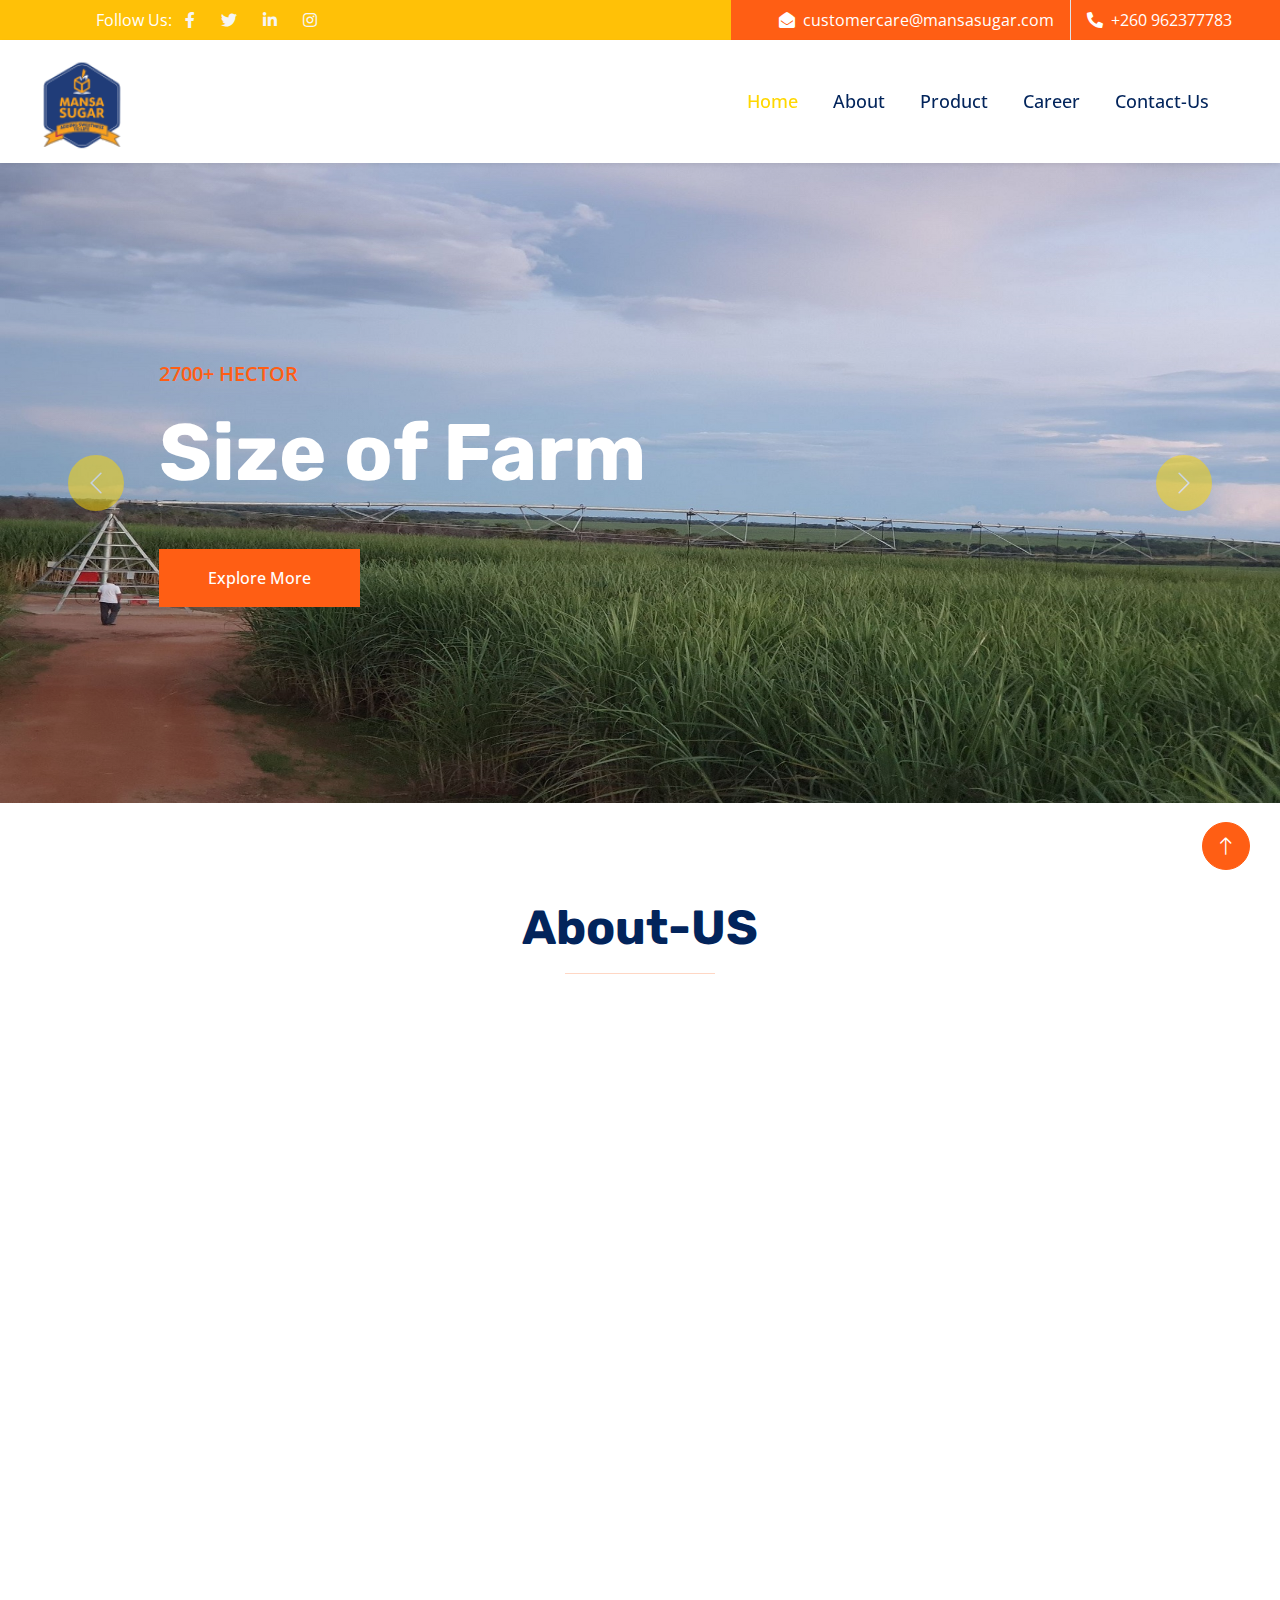
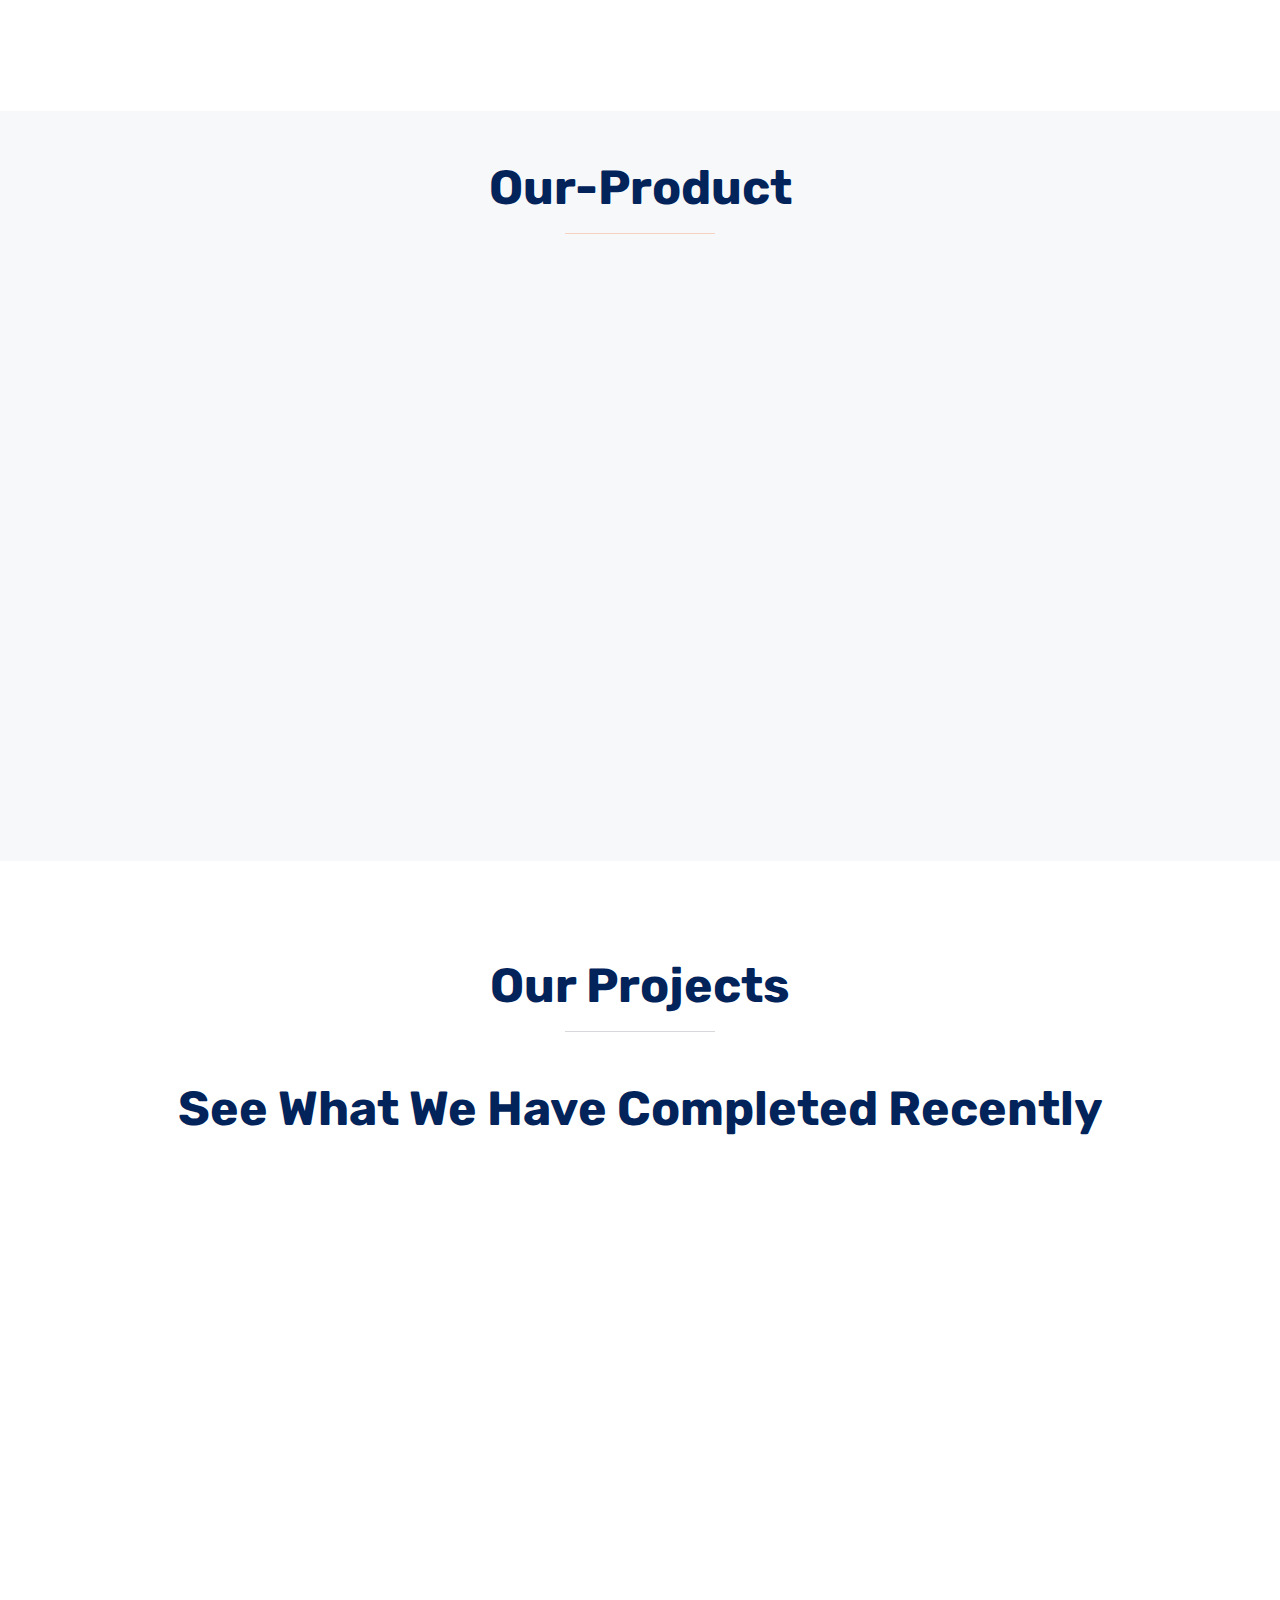
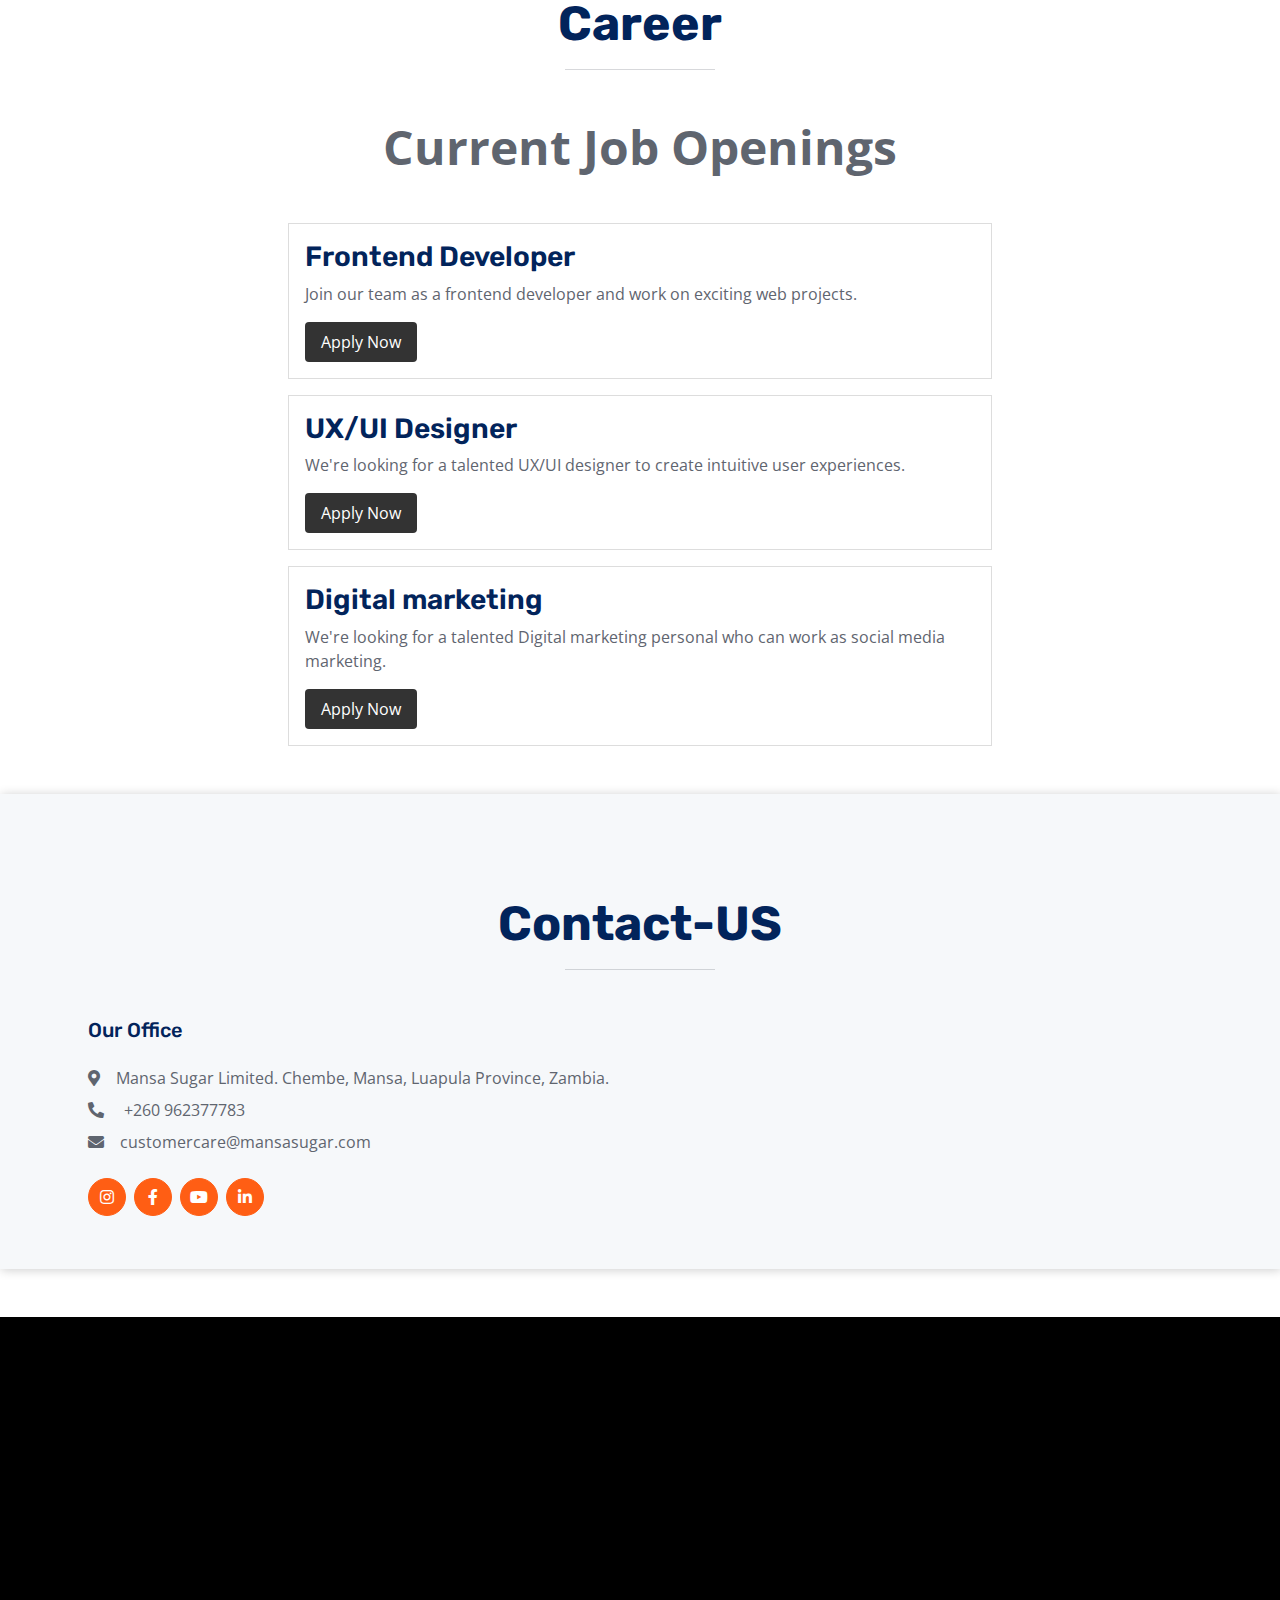
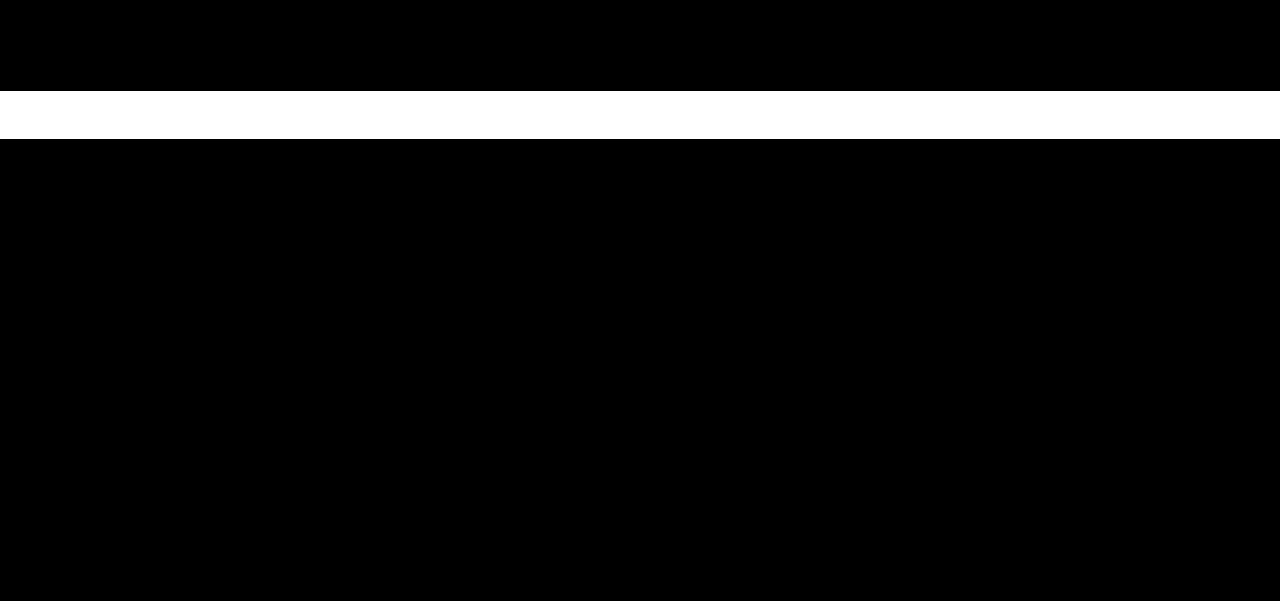
==== index.html @ eae618c6 "Initial commit" ====
<!DOCTYPE html>
<html lang="en">
  <head>
    <meta charset="utf-8" />
    <title>Welcome to Mansa Sugar Portal</title>
    <meta content="width=device-width, initial-scale=1.0" name="viewport" />
    <meta content="" name="keywords" />
    <meta content="" name="description" />

    <!-- Favicon -->
    <link href="img/favicon.ico" rel="icon" />

    <!-- Google Web Fonts -->
    <link rel="preconnect" href="https://fonts.googleapis.com" />
    <link rel="preconnect" href="https://fonts.gstatic.com" crossorigin />
    <link
      href="https://fonts.googleapis.com/css2?family=Open+Sans:wght@400;500;600&family=Rubik:wght@500;600;700&display=swap"
      rel="stylesheet"
    />

    <!-- Icon Font Stylesheet -->
    <link
      href="https://cdnjs.cloudflare.com/ajax/libs/font-awesome/5.10.0/css/all.min.css"
      rel="stylesheet"
    />
    <link
      href="https://cdn.jsdelivr.net/npm/bootstrap-icons@1.4.1/font/bootstrap-icons.css"
      rel="stylesheet"
    />

    <!-- Libraries Stylesheet -->
    <link href="lib/animate/animate.min.css" rel="stylesheet" />
    <link href="lib/owlcarousel/assets/owl.carousel.min.css" rel="stylesheet" />

    <!-- Customized Bootstrap Stylesheet -->
    <link href="css/bootstrap.min.css" rel="stylesheet" />

    <!-- Template Stylesheet -->
    <link href="css/style.css" rel="stylesheet" />
  </head>

  <body>
    <!-- Topbar Start -->
    <div
      class="container-fluid bg-warning ps-5 pe-0 d-none d-lg-block sticky-top"
    >
      <div class="row gx-0">
        <div class="col-lg-6 ps-5 text-start">
          <div class="h-100 d-inline-flex align-items-center text-white">
            <span>Follow Us:</span>
            <a
              class="btn btn-link text-light"
              href="https://www.facebook.com/mansasugar/"
              ><i class="fab fa-facebook-f"></i
            ></a>
            <a class="btn btn-link text-light" href=""
              ><i class="fab fa-twitter"></i
            ></a>
            <a
              class="btn btn-link text-light"
              href="https://www.linkedin.com/company/mansa-sugar-limited/"
              ><i class="fab fa-linkedin-in"></i
            ></a>
            <a
              class="btn btn-link text-light"
              href="https://www.instagram.com/mansasugarlimited/"
              ><i class="fab fa-instagram"></i
            ></a>
          </div>
        </div>
        <div class="col-md-6 text-center text-lg-end">
          <div
            class="position-relative d-inline-flex align-items-center bg-primary text-white top-shape px-5"
          >
            <div class="me-3 pe-3 border-end py-2">
              <p class="m-0">
                <i class="fa fa-envelope-open me-2"></i
                >customercare@mansasugar.com
              </p>
            </div>
            <div class="py-2">
              <p class="m-0">
                <i class="fa fa-phone-alt me-2"></i>+260 962377783
              </p>
            </div>
          </div>
        </div>
      </div>
    </div>
    <!-- Topbar End -->
    <!-- navbar section -->
    <nav
      class="navbar navbar-expand-lg navbar-light bg-white p-2 shadow-sm sticky-top"
    >
      <div class="container-fluid my-3">
        <a href="index.html" class="navbar-brand p-0">
          <h1 class="m-0 text-uppercase text-primary">
            <img id="brand-img" src="img/logo.png" style="height: 112px" />
          </h1>
        </a>
        <button
          class="navbar-toggler"
          type="button"
          data-bs-toggle="collapse"
          data-bs-target="#navbarSupportedContent"
          aria-controls="navbarSupportedContent"
          aria-
          expanded="false"
          aria-label="Toggle navigation"
        >
          <span class="navbar-toggler-icon"></span>
        </button>
        <div class="collapse navbar-collapse" id="navbarSupportedContent">
          <ul class="navbar-nav ms-auto me-3">
            <li class="nav-item">
              <a class="nav-link active" aria-current="page" href="index.html"
                >Home</a
              >
            </li>
            <li class="nav-item">
              <!-- <a class="nav-link" href="about.html"> About</a> -->
                            <a class="nav-link" href="#about"> About</a>

            </li>

            <li class="nav-item">
              <!-- <a class="nav-link" href="product.html">Product</a> -->
                            <a class="nav-link" href="#product">Product</a>

            </li>

            <!-- <li class="nav-item">
              <a class="nav-link" href="project.html">Project</a>
            </li> -->

            <li class="nav-item">
              <!-- <a class="nav-link" href="career.html">Career</a> -->
                            <a class="nav-link" href="#career">Career</a>

            </li>
            <li class="nav-item">
              <!-- <a class="nav-link" href="contact.html">Contact-Us</a> -->
                            <a class="nav-link" href="#contact">Contact-Us</a>

            </li>

            <!-- <li class="nav-item">
              <a class="nav-link" href="faq.html">FAQs</a>
            </li> -->
          </ul>
        </div>
      </div>
    </nav>

    <!-- Carousel Start -->
    <div class="container-fluid px-0 mb-5">
      <div id="header-carousel" class="carousel slide" data-bs-ride="carousel">
        <div class="carousel-inner">
          <div class="carousel-item">
            <img
              class="w-100"
              src="img/carousel-1-live.png"
              alt="Image"
              style="height: 640px"
            />
            <div class="carousel-caption">
              <div class="container">
                <div class="row justify-content-center">
                  <div class="col-lg-10 text-start">
                    <p
                      class="fs-5 fw-medium text-primary text-uppercase animated slideInRight"
                    >
                      1500+ Employees
                    </p>
                    <h1 class="display-1 text-white mb-5 animated slideInRight">
                      Skilled Workforce
                    </h1>
                    <a
                      href=""
                      class="btn btn-primary py-3 px-5 animated slideInRight"
                      >Explore More</a
                    >
                  </div>
                </div>
              </div>
            </div>
          </div>
          <div class="carousel-item active">
            <img
              class="w-100"
              src="img/carousel-2-live.png"
              alt="Image"
              style="height: 640px"
            />
            <div class="carousel-caption">
              <div class="container">
                <div class="row justify-content-center">
                  <div class="col-lg-10 text-start">
                    <p
                      class="fs-5 fw-medium text-primary text-uppercase animated slideInRight"
                    >
                      2700+ Hector
                    </p>
                    <h1 class="display-1 text-white mb-5 animated slideInRight">
                      Size of Farm
                    </h1>
                    <a
                      href=""
                      class="btn btn-primary py-3 px-5 animated slideInRight"
                      >Explore More</a
                    >
                  </div>
                </div>
              </div>
            </div>
          </div>
        </div>
        <button
          class="carousel-control-prev"
          type="button"
          data-bs-target="#header-carousel"
          data-bs-slide="prev"
        >
          <span class="carousel-control-prev-icon" aria-hidden="true"></span>
          <span class="visually-hidden">Previous</span>
        </button>
        <button
          class="carousel-control-next"
          type="button"
          data-bs-target="#header-carousel"
          data-bs-slide="next"
        >
          <span class="carousel-control-next-icon" aria-hidden="true"></span>
          <span class="visually-hidden">Next</span>
        </button>
      </div>
    </div>

    <!-- Carousel End -->

    <!-- About Start -->
    <section id="about">
      <div class="container-xxl py-5">
        <div class="container">
          <div class="text-center mx-auto mb-5" style="max-width: 600px">
            <h1 class="display-5 mb-0">About-US</h1>
            <hr class="w-25 mx-auto bg-primary" />
          </div>
          <div class="row g-5">
            <div class="col-lg-6">
              <div class="row gx-3 h-100">
                <div
                  class="col-6 align-self-start wow fadeInUp"
                  data-wow-delay="0.1s"
                  style="
                    visibility: visible;
                    animation-delay: 0.1s;
                    animation-name: fadeInUp;
                  "
                >
                  <img class="img-fluid" src="img/about-1.jpg" />
                </div>
                <div
                  class="col-6 align-self-end wow fadeInDown"
                  data-wow-delay="0.1s"
                  style="
                    visibility: visible;
                    animation-delay: 0.1s;
                    animation-name: fadeInDown;
                  "
                >
                  <img class="img-fluid" src="img/about-2.jpg" />
                </div>
              </div>
            </div>
            <div
              class="col-lg-6 wow fadeIn"
              data-wow-delay="0.5s"
              style="
                visibility: visible;
                animation-delay: 0.5s;
                animation-name: fadeIn;
              "
            >
              <!-- <p class="fw-medium text-uppercase text-primary mb-2">About Us</p> -->
              <h1 class="display-5 mb-4">Welcome to Mansa Sugar</h1>
              <p class="mb-4">
                We are a leading sugar producer in Zambia bringing sweetness to
                life. Our company is committed to producing high-quality sugar
                for our customers throughout the region. We started our
                production in 2017 and over the years have grown to produce over
                30,000 tons of sugar annually. We’re located in, Chembe, Zambia.
                <a href="http://127.0.0.1:5500/about.html" style="text-decoration: underline;">View Details</a>
              </p>
              <div class="d-flex align-items-center mb-4">
                <div class="flex-shrink-0 bg-primary p-4">
                  <h1 class="display-2">6</h1>
                  <h5 class="text-white">Years of</h5>
                  <h5 class="text-white">Experience</h5>
                </div>
              </div>
              <div class="row pt-2">
                <div class="col-sm-6">
                  <div class="d-flex align-items-center">
                    <div
                      class="flex-shrink-0 btn-lg-square rounded-circle bg-primary"
                    >
                      <i class="fa fa-envelope-open text-white"></i>
                    </div>
                    <div class="ms-6">
                      <p class="mb-2">Email us</p>
                      <h5 class="mb-0">customercare@mansasugar.com</h5>
                    </div>
                  </div>
                </div>
              </div>
              <div class="row pt-2">
                <div class="col-sm-6">
                  <div class="d-flex align-items-center">
                    <div
                      class="flex-shrink-0 btn-lg-square rounded-circle bg-primary"
                    >
                      <i class="fa fa-phone-alt text-white"></i>
                    </div>
                    <div class="ms-6">
                      <p class="mb-2">Call us</p>
                      <h5 class="mb-0">+260 962377783</h5>
                    </div>
                  </div>
                </div>
              </div>
            </div>
          </div>
        </div>
      </div>
    </section>
    <!-- About End -->
    <!-- product start -->
    <section id="product">
      <div class="container-xxl py-5">
        <div class="container">
          <div class="text-center mx-auto mb-5" style="max-width: 600px">
            <h1 class="display-5 mb-0">Our-Product</h1>
            <hr class="w-25 mx-auto bg-primary" />
          </div>
          <div
            class="text-center mx-auto pb-4 wow fadeInUp"
            data-wow-delay="0.1s"
            style="
              max-width: 600px;
              visibility: visible;
              animation-delay: 0.1s;
              animation-name: fadeInUp;
            "
          >
            <!-- <p class="fw-medium text-uppercase text-primary mb-2">
              Our Products
            </p> -->
            <h1 class="display-5 mb-4">We Provide Best Industrial Products</h1>
          </div>
          <div class="row gy-5 gx-4">
            <div
              class="col-md-6 col-lg-4 wow fadeInUp"
              data-wow-delay="0.1s"
              style="
                visibility: visible;
                animation-delay: 0.1s;
                animation-name: fadeInUp;
              "
            >
              <div class="service-item">
                <img class="img-fluid" src="img/Sugar2.png" alt="" />
                <div class="service-img">
                  <img class="img-fluid" src="img/Sugar2.png" alt="" />
                </div>
                <div class="service-detail">
                  <div class="service-title">
                    <hr class="w-25" />
                    <h3 class="mb-0">Household Sugar</h3>
                    <hr class="w-25" />
                  </div>
                  <div class="service-text">
                    <p class="text-white mb-0">
                      Our household sugar, is Vitamin A Fortified, and available
                      in various sizes to suit the needs of individual
                      households. Our household sugar is available for
                      consumption through formal retailers like ShopRite and
                      Pick n Pay, and through informal retailers in compounds
                      across the country. If you’re interested in distributing
                      our sugar please reach out through the contact us page.
                    </p>
                  </div>
                </div>
                <a class="btn btn-light" href="">Read More</a>
              </div>
            </div>
            <div
              class="col-md-6 col-lg-4 wow fadeInUp"
              data-wow-delay="0.3s"
              style="
                visibility: visible;
                animation-delay: 0.3s;
                animation-name: fadeInUp;
              "
            >
              <div class="service-item">
                <img class="img-fluid" src="img/Sugar1.png" alt="" />
                <div class="service-img">
                  <img class="img-fluid" src="img/Sugar1.png" alt="" />
                </div>
                <div class="service-detail">
                  <div class="service-title">
                    <hr class="w-25" />
                    <h3 class="mb-0">Industial Molasses</h3>
                    <hr class="w-25" />
                  </div>
                  <div class="service-text">
                    <p class="text-white mb-0">
                      Our industrial molasses is high quality and suitable for
                      use in the production of a variety of products such as
                      ethanol or yeast. To purchase our molasses please reach
                      out through the contact us page and we will respond to you
                      shortly.
                    </p>
                  </div>
                </div>
                <a class="btn btn-light" href="">Read More</a>
              </div>
            </div>
          </div>
        </div>
      </div>
    </section>

    <!-- Project Start -->

    <section id="project">
      <div class="container-fluid pt-5 my-5 px-10 my-10">
        <div class="text-center mx-auto mb-5" style="max-width: 600px">
          <h1 class="display-5 mb-0">Our Projects</h1>
          <hr class="w-25 mx-auto" />
        </div>
        <div>
          <h1 class="display-5 text-center mb-5">
            See What We Have Completed Recently
          </h1>
        </div>
        <div
          class="owl-carousel project-carousel bg-dark wow fadeIn"
          data-wow-delay="0.1s"
        >
          <a class="project-item" href="">
            <img class="img-fluid" src="img/project-1.jpg" alt="" />
            <div class="project-title">
              <h5 class="text-primary mb-0">Auto Engineering</h5>
            </div>
          </a>
          <a class="project-item" href="">
            <img class="img-fluid" src="img/project-2.jpg" alt="" />
            <div class="project-title">
              <h5 class="text-primary mb-0">Civil Engineering</h5>
            </div>
          </a>
          <a class="project-item" href="">
            <img class="img-fluid" src="img/project-3.jpg" alt="" />
            <div class="project-title">
              <h5 class="text-primary mb-0">Gas Engineering</h5>
            </div>
          </a>
          <a class="project-item" href="">
            <img class="img-fluid" src="img/project-4.jpg" alt="" />
            <div class="project-title">
              <h5 class="text-primary mb-0">Power Engineering</h5>
            </div>
          </a>
          <a class="project-item" href="">
            <img class="img-fluid" src="img/project-5.jpg" alt="" />
            <div class="project-title">
              <h5 class="text-primary mb-0">Energy Engineering</h5>
            </div>
          </a>
          <a class="project-item" href="">
            <img class="img-fluid" src="img/project-6.jpg" alt="" />
            <div class="project-title">
              <h5 class="text-primary mb-0">Water Engineering</h5>
            </div>
          </a>
        </div>
      </div>
    </section>

    <!-- Project End -->

      <!-- Career  Start-->

      <section class="job-listing" id="career">

        <div class="container bg-opacity-50 pt-5 px-5 py-10 my-5">
          <div class="text-center mx-auto mb-5" style="max-width: 600px">
            <h1 class="display-5 mb-0">Career</h1>
            <hr class="w-25 mx-auto" />
          </div>
          <div class="text-center mx-auto mb-5" style="max-width: 600px">
              <p class="display-5 mb-0">Current Job Openings</p>
          </div>
        <div class="job">
          <h3>Frontend Developer</h3>
          <p>
            Join our team as a frontend developer and work on exciting web
            projects.
          </p>
          <a href="#" class="apply-button">Apply Now</a>
        </div>
        <div class="job">
          <h3>UX/UI Designer</h3>
          <p>
            We're looking for a talented UX/UI designer to create intuitive user
            experiences.
          </p>
          <a href="#" class="apply-button">Apply Now</a>
        </div>
  
        <div class="job">
          <h3>Digital marketing</h3>
          <p>
            We're looking for a talented Digital marketing personal who can work as social media marketing.
          </p>
          <a href="#" class="apply-button">Apply Now</a>
        </div>
  
  
        <!-- Add more job listings as needed -->
      </section>

<!-- Career  end-->

    <!-- Contact Start -->

    <section id="contact">
      <div class="container bg-opacity-50 pt-5 px-5 py-10 my-5">
        <div class="text-center mx-auto mb-5" style="max-width: 600px">
          <h1 class="display-5 mb-0">Contact-US</h1>
          <hr class="w-25 mx-auto" />
        </div>

        <!-- <p class="display-5 text-center mb-5">
          Feel free to contact us:       
         </p> -->
        <div class="row">
          <!-- Contact Info Section -->

          <div class="col-md-6">
            <h5 class="mb-4">Our Office</h5>
            <p class="mb-2">
              <i class="fa fa-map-marker-alt me-3"></i>Mansa Sugar Limited.
              Chembe, Mansa, Luapula Province, Zambia.
            </p>
            <p class="mb-2">
              <i class="fa fa-phone-alt me-3"></i> +260 962377783
            </p>
            <p class="mb-2">
              <i class="fa fa-envelope me-3"></i>customercare@mansasugar.com
            </p>

            <div class="d-flex pt-3">
              <a
                class="btn btn-square btn-primary rounded-circle me-2"
                href="https://www.instagram.com/mansasugarlimited/"
                ><i class="fab fa-instagram"></i
              ></a>
              <a
                class="btn btn-square btn-primary rounded-circle me-2"
                href="https://www.facebook.com/mansasugar/"
                ><i class="fab fa-facebook-f"></i
              ></a>
              <a class="btn btn-square btn-primary rounded-circle me-2" href=""
                ><i class="fab fa-youtube"></i
              ></a>
              <a
                class="btn btn-square btn-primary rounded-circle me-2"
                href="https://www.linkedin.com/company/mansa-sugar-limited"
                ><i class="fab fa-linkedin-in"></i
              ></a>
            </div>
            <hr class="d-md-none my-5 mx-auto mt-3 w-100" />
          </div>

          <!-- Map Section -->
          <div class="col-md-6">
            <!-- <form>
              <label for="name">Name:</label>
              <input type="text" id="name" name="name" required />

              <label for="email">Email:</label>
              <input type="email" id="email" name="email" required />

              <label for="message">Message:</label>
              <textarea
                id="message"
                name="message"
                rows="4"
                required
              ></textarea>

              <button type="submit">Send</button>
            </form> -->

            <iframe
              src="https://www.google.com/maps/embed?pb=!1m16!1m12!1m3!1d499639.8182303432!2d28.123884201049805!3d-11.944280526683288!2m3!1f0!2f0!3f0!3m2!1i1024!2i768!4f13.1!2m1!1smansa%20sugar%20limited.%20chembe%2C%20mansa%2C%20luapula%20province%2C%20zambia%20map!5e0!3m2!1sen!2sin!4v1692733708957!5m2!1sen!2sin"
              width="auto"
              height="auto"
              style="border: 0"
              allowfullscreen=""
              loading="lazy"
              referrerpolicy="no-referrer-when-downgrade"
            ></iframe>
          </div>
        </div>
      </div>
    </section>

    <!-- contact end  -->

    <!-- Facts Start -->
    <section id="facts">
      <div class="container-fluid facts my-5 p-5">
        <div class="row g-5">
          <div
            class="col-md-6 col-xl-4 wow fadeIn"
            data-wow-delay="0.1s"
            style="
              visibility: visible;
              animation-delay: 0.1s;
              animation-name: fadeIn;
            "
          >
            <div class="text-center border p-5">
              <i class="fa fa-certificate fa-3x text-white mb-3"></i>
              <h1 class="display-2 text-primary mb-0" data-toggle="counter-up">
                6
              </h1>
              <span class="fs-5 fw-semi-bold text-white">Years Experience</span>
            </div>
          </div>
          <div
            class="col-md-6 col-xl-4 wow fadeIn"
            data-wow-delay="0.3s"
            style="
              visibility: visible;
              animation-delay: 0.3s;
              animation-name: fadeIn;
            "
          >
            <div class="text-center border p-5">
              <i class="fa fa-users-cog fa-3x text-white mb-3"></i>
              <h1 class="display-2 text-primary mb-0" data-toggle="counter-up">
                1500
              </h1>
              <span class="fs-5 fw-semi-bold text-white">Employees</span>
            </div>
          </div>

          <div
            class="col-md-6 col-xl-4 wow fadeIn"
            data-wow-delay="0.7s"
            style="
              visibility: visible;
              animation-delay: 0.7s;
              animation-name: fadeIn;
            "
          >
            <div class="text-center border p-5">
              <i class="fa fa-check-double fa-3x text-white mb-3"></i>
              <h1 class="display-2 text-primary mb-0" data-toggle="counter-up">
                2700
              </h1>
              <span class="fs-5 fw-semi-bold text-white">Size of Farm</span>
            </div>
          </div>
        </div>
      </div>
    </section>
    <!-- Facts End -->
    <!-- Footer Start -->
    <section id="footers" style="background-color: #000000">
      <div
        class="container-fluid bg-dark footer mt-5 py-5 wow fadeIn"
        data-wow-delay="0.1s"
        style="
          visibility: visible;
          animation-delay: 0.1s;
          animation-name: fadeIn;
        "
      >
        <div class="container py-5">
          <div class="row g-5">
            <div class="col-lg-3 col-md-6">
              <h5 class="text-white mb-4">Our Office</h5>
              <p class="mb-2">
                <i class="fa fa-map-marker-alt me-3"></i>Mansa Sugar Limited.
                Chembe, Mansa, Luapula Province, Zambia.
              </p>
              <p class="mb-2">
                <i class="fa fa-phone-alt me-3"></i> +260 962377783
              </p>
              <p class="mb-2">
                <i class="fa fa-envelope me-3"></i>customercare@mansasugar.com
              </p>
              <div class="d-flex pt-3">
                <a
                  class="btn btn-square btn-primary rounded-circle me-2"
                  href="https://www.instagram.com/mansasugarlimited/"
                  ><i class="fab fa-instagram"></i
                ></a>
                <a
                  class="btn btn-square btn-primary rounded-circle me-2"
                  href="https://www.facebook.com/mansasugar/"
                  ><i class="fab fa-facebook-f"></i
                ></a>
                <a
                  class="btn btn-square btn-primary rounded-circle me-2"
                  href=""
                  ><i class="fab fa-youtube"></i
                ></a>
                <a
                  class="btn btn-square btn-primary rounded-circle me-2"
                  href="https://www.linkedin.com/company/mansa-sugar-limited"
                  ><i class="fab fa-linkedin-in"></i
                ></a>
              </div>
            </div>
            <div class="col-lg-3 col-md-6">
              <h5 class="text-white mb-4">Quick Links</h5>
              <a class="btn btn-link" href="">About Us</a>
              <a class="btn btn-link" href="">Contact Us</a>
              <a class="btn btn-link" href="">Our Services</a>
              <a class="btn btn-link" href="">Terms &amp; Condition</a>
              <a class="btn btn-link" href="">Support</a>
            </div>
            <div class="col-lg-3 col-md-6">
              <h5 class="text-white mb-4">Business Hours</h5>
              <p class="mb-1">Monday - Friday</p>
              <h6 class="text-light">09:00 am - 07:00 pm</h6>
              <p class="mb-1">Saturday</p>
              <h6 class="text-light">09:00 am - 12:00 pm</h6>
              <p class="mb-1">Sunday</p>
              <h6 class="text-light">Closed</h6>
            </div>
            <div class="col-lg-3 col-md-6">
              <h5 class="text-white mb-4">Newsletter</h5>
              <p>Dolor amet sit justo amet elitr clita ipsum elitr est.</p>
              <div class="position-relative w-100">
                <input
                  class="form-control bg-transparent w-100 py-3 ps-4 pe-5"
                  type="text"
                  placeholder="Your email"
                />
                <button
                  type="button"
                  class="btn btn-primary py-2 position-absolute top-0 end-0 mt-2 me-2"
                >
                  SignUp
                </button>
              </div>
            </div>
          </div>
        </div>
      </div>
    </section>
    <!-- Footer End -->

    <!-- Back to Top -->
    <a
      href="#"
      class="btn btn-lg btn-primary btn-lg-square rounded-circle back-to-top"
      ><i class="bi bi-arrow-up"></i
    ></a>

    <!-- JavaScript Libraries -->
    <script src="https://code.jquery.com/jquery-3.4.1.min.js"></script>
    <script src="https://cdn.jsdelivr.net/npm/bootstrap@5.0.0/dist/js/bootstrap.bundle.min.js"></script>
    <script src="lib/wow/wow.min.js"></script>
    <script src="lib/easing/easing.min.js"></script>
    <script src="lib/waypoints/waypoints.min.js"></script>
    <script src="lib/owlcarousel/owl.carousel.min.js"></script>
    <script src="lib/counterup/counterup.min.js"></script>

    <!-- Template Javascript -->
    <script src="js/main.js"></script>

    <!-- contact -->
    <script>
      function initMap() {
        var myLatLng = { lat: 40.712776, lng: -74.005974 }; // Example coordinates

        var map = new google.maps.Map(document.getElementById("map"), {
          center: myLatLng,
          zoom: 15,
        });

        var marker = new google.maps.Marker({
          map: map,
          position: myLatLng,
          title: "Marker Title",
        });
      }
    </script>
  </body>
</html>
---- css/style.css ----
/********** Template CSS **********/
:root {
  --primary: #ffd700;
  --secondary: #5f656f;
  --light: #f5f5f5;
  --dark: #02245b;
}

.back-to-top {
  position: fixed;
  display: none;
  right: 30px;
  bottom: 30px;
  z-index: 99;
}

h1,
h2,
.h1,
.h2,
.fw-bold {
  font-weight: 700 !important;
}

h3,
h4,
.h3,
.h4,
.fw-medium {
  font-weight: 600 !important;
}

h5,
h6,
.h5,
.h6,
.fw-semi-bold {
  font-weight: 500 !important;
}

/*** Spinner ***/
#spinner {
  opacity: 0;
  visibility: hidden;
  transition: opacity 0.5s ease-out, visibility 0s linear 0.5s;
  z-index: 99999;
}

#spinner.show {
  transition: opacity 0.5s ease-out, visibility 0s linear 0s;
  visibility: visible;
  opacity: 1;
}

/*** Button ***/
.btn {
  transition: 0.5s;
  font-weight: 500;
}

.btn-primary,
.btn-outline-primary:hover {
  color: #ffffff;
}

.btn-square {
  width: 38px;
  height: 38px;
}

.btn-sm-square {
  width: 32px;
  height: 32px;
}

.btn-lg-square {
  width: 48px;
  height: 48px;
}

.btn-square,
.btn-sm-square,
.btn-lg-square {
  padding: 0;
  display: flex;
  align-items: center;
  justify-content: center;
  font-weight: normal;
}

.topbar-right {
  position: relative;
  background: #02245b;
}

.topbar-right::before {
  position: absolute;
  content: "";
  width: 30px;
  height: 100%;
  top: 0;
  left: -15px;
  transform: skewX(-30deg);
  background-color: #02245b;
}

/*** Navbar ***/
.navbar.sticky-top {
  top: -100px;
  transition: 0.5s;
}

.navbar .navbar-brand {
  position: relative;
  padding-right: 50px;
  height: 75px;
  display: flex;
  align-items: center;
  background: var(--primary);
}

#brand-img {
  transition: transform 0.3s, filter 0.3s; /* Transition for transform and filter properties */
}

#brand-img:hover {
  transform: scale(1.1); /* Increase the size on hover */
  filter: drop-shadow(
    0px 4px 4px rgba(0, 0, 0, 0.25)
  ); /* Add a subtle drop shadow */
}
/* .navbar .navbar-brand::after {
  position: absolute;
  content: "";
  width: 50px;
  height: 100%;
  top: 0;
  right: -25px;
  transform: skewX(-30deg);
  background-color: var(--primary);
} */

.navbar .navbar-nav .nav-link {
  margin-right: 35px;
  padding: 20px 0;
  color: var(--dark);
  font-size: 18px;
  font-weight: 500;
  outline: none;
}

.navbar .navbar-nav .nav-link:hover,
.navbar .navbar-nav .nav-link.active {
  color: var(--primary);
}

/* Styling for Phone devices */
@media only screen and (max-width: 768px) {
  #link-about {
    margin-bottom: -20px;
  }
}

/* Styling for Laptop devices */
@media only screen and (min-width: 769px) {
  #link-about {
    margin-right: -5px;
  }
}

.navbar .dropdown-toggle::after {
  border: none;
  content: "\f107";
  font-family: "Font Awesome 5 Free";
  font-weight: 900;
  vertical-align: middle;
  margin-left: 8px;
}

@media (max-width: 991.98px) {
  .navbar .navbar-nav .nav-link {
    margin-right: 0;
    padding: 10px 0;
  }

  .navbar .navbar-nav {
    border-top: 1px solid #eeeeee;
  }
}

@media (min-width: 992px) {
  .navbar .nav-item .dropdown-menu {
    display: block;
    border: none;
    margin-top: 0;
    top: 150%;
    opacity: 0;
    visibility: hidden;
    transition: 0.5s;
  }

  .navbar .nav-item:hover .dropdown-menu {
    top: 100%;
    visibility: visible;
    transition: 0.5s;
    opacity: 1;
  }
}

/*** Header ***/
.carousel-caption {
  top: 0;
  left: 0;
  right: 0;
  bottom: 0;
  display: flex;
  align-items: center;
  background: linear-gradient(
    to right,
    rgba(0, 0, 0, 0.05) 0%,
    rgba(2, 36, 91, 0) 100%
  );
  z-index: 1;
}

.carousel-control-prev,
.carousel-control-next {
  width: 15%;
}

.carousel-control-prev-icon,
.carousel-control-next-icon {
  width: 3.5rem;
  height: 3.5rem;
  background-color: var(--primary);
  border: 15px solid var(--primary);
  border-radius: 3.5rem;
}

@media (max-width: 768px) {
  #header-carousel .carousel-item {
    position: relative;
    min-height: 450px;
  }

  #header-carousel .carousel-item img {
    position: absolute;
    width: 100%;
    height: 70% !important;
    object-fit: cover;
  }
}

.page-header {
  background: linear-gradient(
      to right,
      rgba(2, 36, 91, 1) 0%,
      rgba(2, 36, 91, 0) 100%
    ),
    url(../img/carousel-2.jpg) center center no-repeat;
  background-size: cover;
}

.page-header .breadcrumb-item + .breadcrumb-item::before {
  color: var(--light);
}

.page-header .breadcrumb-item,
.page-header .breadcrumb-item a {
  font-size: 18px;
  color: var(--light);
}

/*** Facts ***/
.facts {
  position: relative;
  margin: 6rem 0;
  background: #000;
}

.facts .border {
  border-color: rgba(255, 255, 255, 0.1) !important;
}

/*** Features ***/
.btn-play {
  position: absolute;
  top: 50%;
  right: -30px;
  transform: translateY(-50%);
  display: block;
  box-sizing: content-box;
  width: 16px;
  height: 26px;
  border-radius: 100%;
  border: none;
  outline: none !important;
  padding: 18px 20px 20px 28px;
  background: var(--primary);
}

@media (max-width: 992px) {
  .btn-play {
    left: 50%;
    right: auto;
    transform: translate(-50%, -50%);
  }
}

.btn-play:before {
  content: "";
  position: absolute;
  z-index: 0;
  left: 50%;
  top: 50%;
  transform: translateX(-50%) translateY(-50%);
  display: block;
  width: 60px;
  height: 60px;
  background: var(--primary);
  border-radius: 100%;
  animation: pulse-border 1500ms ease-out infinite;
}

.btn-play:after {
  content: "";
  position: absolute;
  z-index: 1;
  left: 50%;
  top: 50%;
  transform: translateX(-50%) translateY(-50%);
  display: block;
  width: 60px;
  height: 60px;
  background: var(--primary);
  border-radius: 100%;
  transition: all 200ms;
}

.btn-play span {
  display: block;
  position: relative;
  z-index: 3;
  width: 0;
  height: 0;
  left: -1px;
  border-left: 16px solid #ffffff;
  border-top: 11px solid transparent;
  border-bottom: 11px solid transparent;
}

@keyframes pulse-border {
  0% {
    transform: translateX(-50%) translateY(-50%) translateZ(0) scale(1);
    opacity: 1;
  }

  100% {
    transform: translateX(-50%) translateY(-50%) translateZ(0) scale(2);
    opacity: 0;
  }
}

.modal-video .modal-dialog {
  position: relative;
  max-width: 800px;
  margin: 60px auto 0 auto;
}

.modal-video .modal-body {
  position: relative;
  padding: 0px;
}

.modal-video .close {
  position: absolute;
  width: 30px;
  height: 30px;
  right: 0px;
  top: -30px;
  z-index: 999;
  font-size: 30px;
  font-weight: normal;
  color: #ffffff;
  background: #000000;
  opacity: 1;
}

/*** Service ***/
.service-item {
  position: relative;
  margin: 65px 0 25px 0;
  box-shadow: 0 0 45px rgba(0, 0, 0, 0.07);
}

.service-item .service-img {
  position: absolute;
  padding: 12px;
  width: 130px;
  height: 130px;
  top: -65px;
  left: 50%;
  transform: translateX(-50%);
  background: #ffffff;
  box-shadow: 0 0 45px rgba(0, 0, 0, 0.09);
  z-index: 2;
}

.service-item .service-detail {
  position: absolute;
  width: 100%;
  height: 100%;
  top: 0;
  left: 0;
  overflow: hidden;
  z-index: 1;
}

.service-item .service-title {
  position: absolute;
  padding: 65px 30px 25px 30px;
  width: 100%;
  height: 100%;
  top: 0;
  left: 0;
  display: flex;
  flex-direction: column;
  align-items: center;
  justify-content: center;
  text-align: center;
  background: #ffffff;
  transition: 0.5s;
}

.service-item:hover .service-title {
  top: -100%;
}

.service-item .service-text {
  position: absolute;
  overflow: hidden;
  padding: 65px 30px 25px 30px;
  width: 100%;
  height: 100%;
  top: 100%;
  left: 0;
  display: flex;
  align-items: center;
  text-align: center;
  background: rgba(2, 36, 91, 0.7);
  transition: 0.5s;
}

.service-item:hover .service-text {
  top: 0;
}

.service-item .service-text::before {
  position: absolute;
  content: "";
  width: 100%;
  height: 100px;
  top: -100%;
  left: 0;
  transform: skewY(-12deg);
  background: #ffffff;
  transition: 0.5s;
}

.service-item:hover .service-text::before {
  top: -55px;
}

.service-item .btn {
  position: absolute;
  width: 130px;
  height: 50px;
  left: 50%;
  bottom: -25px;
  transform: translateX(-50%);
  display: flex;
  align-items: center;
  justify-content: center;
  color: var(--secondary);
  background: #ffffff;
  border: none;
  box-shadow: 0 0 45px rgba(0, 0, 0, 0.09);
  z-index: 2;
}

.service-item .btn:hover {
  color: #ffffff;
  background: var(--primary);
}

/*** Project ***/
.project-carousel {
  position: relative;
  background: var(--dark);
}

.project-item {
  position: relative;
  display: block;
}

.project-item img {
  transition: 0.5s;
}

.project-item:hover img,
.project-carousel .owl-item.center img {
  margin-top: -60px;
}

.project-item .project-title {
  position: absolute;
  padding: 0 15px;
  width: 100%;
  height: 80px;
  bottom: -110px;
  left: 0;
  display: flex;
  align-items: center;
  justify-content: center;
  text-align: center;
  background: var(--dark);
  transition: 0.5s;
}

.project-item:hover .project-title,
.project-carousel .owl-item.center .project-title {
  bottom: -60px;
}

.project-item .project-title::before {
  position: absolute;
  content: "";
  width: 100%;
  height: 30px;
  top: -15px;
  left: 0;
  transform: skewY(-5deg);
  background: var(--dark);
  transition: 0.5s;
}

.project-carousel .owl-nav {
  position: absolute;
  width: 100%;
  height: 45px;
  top: 50%;
  left: 0;
  transform: translateY(-50%);
  display: flex;
  justify-content: space-between;
  transition: 0.5s;
  opacity: 0;
  z-index: 1;
}

.project-carousel:hover .owl-nav {
  opacity: 1;
}

.project-carousel .owl-nav .owl-prev,
.project-carousel .owl-nav .owl-next {
  margin: 0 30px;
  width: 45px;
  height: 45px;
  display: flex;
  align-items: center;
  justify-content: center;
  color: #ffffff;
  background: var(--primary);
  border-radius: 45px;
  font-size: 22px;
  transition: 0.5s;
}

/*** Team ***/
.team-item .team-social {
  position: absolute;
  width: 100%;
  height: 100%;
  top: 0;
  left: -100%;
  display: flex;
  align-items: center;
  background: var(--primary);
  transition: 0.5s;
}

.team-item:hover .team-social {
  left: 0;
}

/*** Testimonial ***/
.testimonial-carousel::before {
  position: absolute;
  content: "";
  top: 0;
  left: 0;
  height: 100%;
  width: 0;
  background: linear-gradient(
    to right,
    rgba(255, 255, 255, 1) 0%,
    rgba(255, 255, 255, 0) 100%
  );
  z-index: 1;
}

.testimonial-carousel::after {
  position: absolute;
  content: "";
  top: 0;
  right: 0;
  height: 100%;
  width: 0;
  background: linear-gradient(
    to left,
    rgba(255, 255, 255, 1) 0%,
    rgba(255, 255, 255, 0) 100%
  );
  z-index: 1;
}

@media (min-width: 768px) {
  .testimonial-carousel::before,
  .testimonial-carousel::after {
    width: 200px;
  }
}

@media (min-width: 992px) {
  .testimonial-carousel::before,
  .testimonial-carousel::after {
    width: 300px;
  }
}

.testimonial-carousel .owl-nav {
  position: absolute;
  width: 350px;
  top: 20px;
  left: 50%;
  transform: translateX(-50%);
  display: flex;
  justify-content: space-between;
  opacity: 0;
  transition: 0.5s;
  z-index: 1;
}

.testimonial-carousel:hover .owl-nav {
  width: 300px;
  opacity: 1;
}

.testimonial-carousel .owl-nav .owl-prev,
.testimonial-carousel .owl-nav .owl-next {
  position: relative;
  color: var(--primary);
  font-size: 45px;
  transition: 0.5s;
}

.testimonial-carousel .owl-nav .owl-prev:hover,
.testimonial-carousel .owl-nav .owl-next:hover {
  color: var(--dark);
}

.testimonial-carousel .testimonial-img img {
  width: 100px;
  height: 100px;
}

.testimonial-carousel .testimonial-img .btn-square {
  position: absolute;
  bottom: -19px;
  left: 50%;
  transform: translateX(-50%);
}

.testimonial-carousel .owl-item .testimonial-text {
  margin-bottom: 30px;
  box-shadow: 0 0 45px rgba(0, 0, 0, 0.08);
  transform: scale(0.8);
  transition: 0.5s;
}

.testimonial-carousel .owl-item.center .testimonial-text {
  transform: scale(1);
}

/*** Footer ***/
.footer {
  color: #b0b9ae;
}

.footer .btn.btn-link {
  display: block;
  margin-bottom: 5px;
  padding: 0;
  text-align: left;
  color: #b0b9ae;
  font-weight: normal;
  text-transform: capitalize;
  transition: 0.3s;
}

.footer .btn.btn-link::before {
  position: relative;
  content: "\f105";
  font-family: "Font Awesome 5 Free";
  font-weight: 900;
  margin-right: 10px;
}

.footer .btn.btn-link:hover {
  color: var(--light);
  letter-spacing: 1px;
  box-shadow: none;
}

.copyright {
  color: #b0b9ae;
  border-top: 1px solid rgba(255, 255, 255, 0.1);
}

/* rishikes css */

#product {
  background-color: #f6f8fa;
}

#contact {
  background-color: #f6f8fa;
  padding-top: 5px;
  padding-bottom: 5px;
  box-shadow: 1px 1px 10px rgba(0, 0, 0, 0.2);
}

/* @media only screen and (max-width: 768px) {
  #contact {
    border-bottom: 1px solid #ccc; 
    padding-bottom: 10px; 
  }
} */

/* Styling for Laptop devices */
/* @media only screen and (min-width: 769px) {
  # {
    margin-left: 0px;
  }
} */

/* Responsive header */
header {
  text-align: center;
  background-color: #333;
  color: white;
  padding: 1em;
}

/* Main content container */
main {
  padding: 2em;
}

/* Contact form styles */
.contact-form {
  max-width: 500px;
  margin: 0 auto;
}

form {
  display: grid;
  gap: 1em;
}

label {
  font-weight: bold;
}

input,
textarea {
  width: 100%;
  padding: 0.5em;
  border: 1px solid #ccc;
  border-radius: 4px;
}

button {
  background-color: #333;
  color: white;
  padding: 0.5em 1em;
  border: none;
  border-radius: 4px;
  cursor: pointer;
}

/* Responsive footer */
footer {
  text-align: center;
  padding: 1em;
  background-color: #f4f4f4;
}

#produc {
  box-shadow: 1px 1px 10px rgba(0, 0, 0, 0.2);
}

/* career  */

/* Responsive header */
header {
  text-align: center;
  background-color: #333;
  color: white;
  padding: 1em;
}

/* Main content container */
main {
  padding: 2em;
}

/* Job listing styles */
.job-listing {
  max-width: 800px;
  margin: 0 auto;
}

.job {
  border: 1px solid #ddd;
  padding: 1em;
  margin-bottom: 1em;
}

.job h3 {
  margin-top: 0;
}

.apply-button {
  display: inline-block;
  background-color: #333;
  color: white;
  padding: 0.5em 1em;
  text-decoration: none;
  border-radius: 4px;
}

.apply-button:hover {
  background-color: #444;
}

/* Responsive footer */
footer {
  text-align: center;
  padding: 1em;
  background-color: #f4f4f4;
}

/* # about */

.container {
  padding: 0 20px; /* Default padding for smaller screens */
  margin: 0 auto;
  max-width: 1200px; /* Maximum width of the container */
}

.content {
  display: flex;
  align-items: center;
  padding: 100px 0; /* Padding for laptops */
}

.image {
  flex: 1;
  text-align: center;
}

.image img {
  max-width: 100%;
  height: auto;
}

.text {
  flex: 1;
  text-align: center;
  padding: 0 20px; /* Add padding for content */
}

/* Media Query for Tablets and Larger Devices */
@media (min-width: 768px) {
  .content {
    padding: 0; /* Remove padding for tablets and larger */
  }

  .text {
    text-align: left;
    padding: 0 20px; /* Adjust padding for larger screens */
  }
}

/* cards */

.main {
  .container {
    display: grid;
    grid-template-columns: repeat(3, 1fr);
    grid-gap: 1rem;
    justify-content: center;
    align-items: center;
  }

  .card {
    color: wheat;
    border-radius: 2px;
    background: darkblue;
    box-shadow: black;

    &-image {
      position: relative;
      display: block;
      width: 100%;
      padding-top: 70%;
      background: wheat;

      img {
        display: block;
        position: absolute;
        top: 0;
        left: 0;
        width: 100%;
        height: 100%;
        object-fit: cover;
      }
    }
  }
}

@media only screen and (max-width: 600px) {
  .main {
    .container {
      display: grid;
      grid-template-columns: 1fr;
      grid-gap: 1rem;
    }
  }
}

/* about page css */
#about h6 {
  font-size: x-large;
}
.about {
  display: flex;
}

.about img {
  height: 100%;
  width: 100%;
}

@media (max-width: 768px) {
  .about {
    display: flex;
    flex-direction: column;
  }
}

/*  Large devices (desktops, 992px and up) */
@media (min-width: 992px) {
  .about {
    margin-left: 200px;
    padding-right: 200px;
  }
}

@media (min-width: 992px) {
  hr {
    margin-left: 200px;
    margin-right: 200px;
  }
}
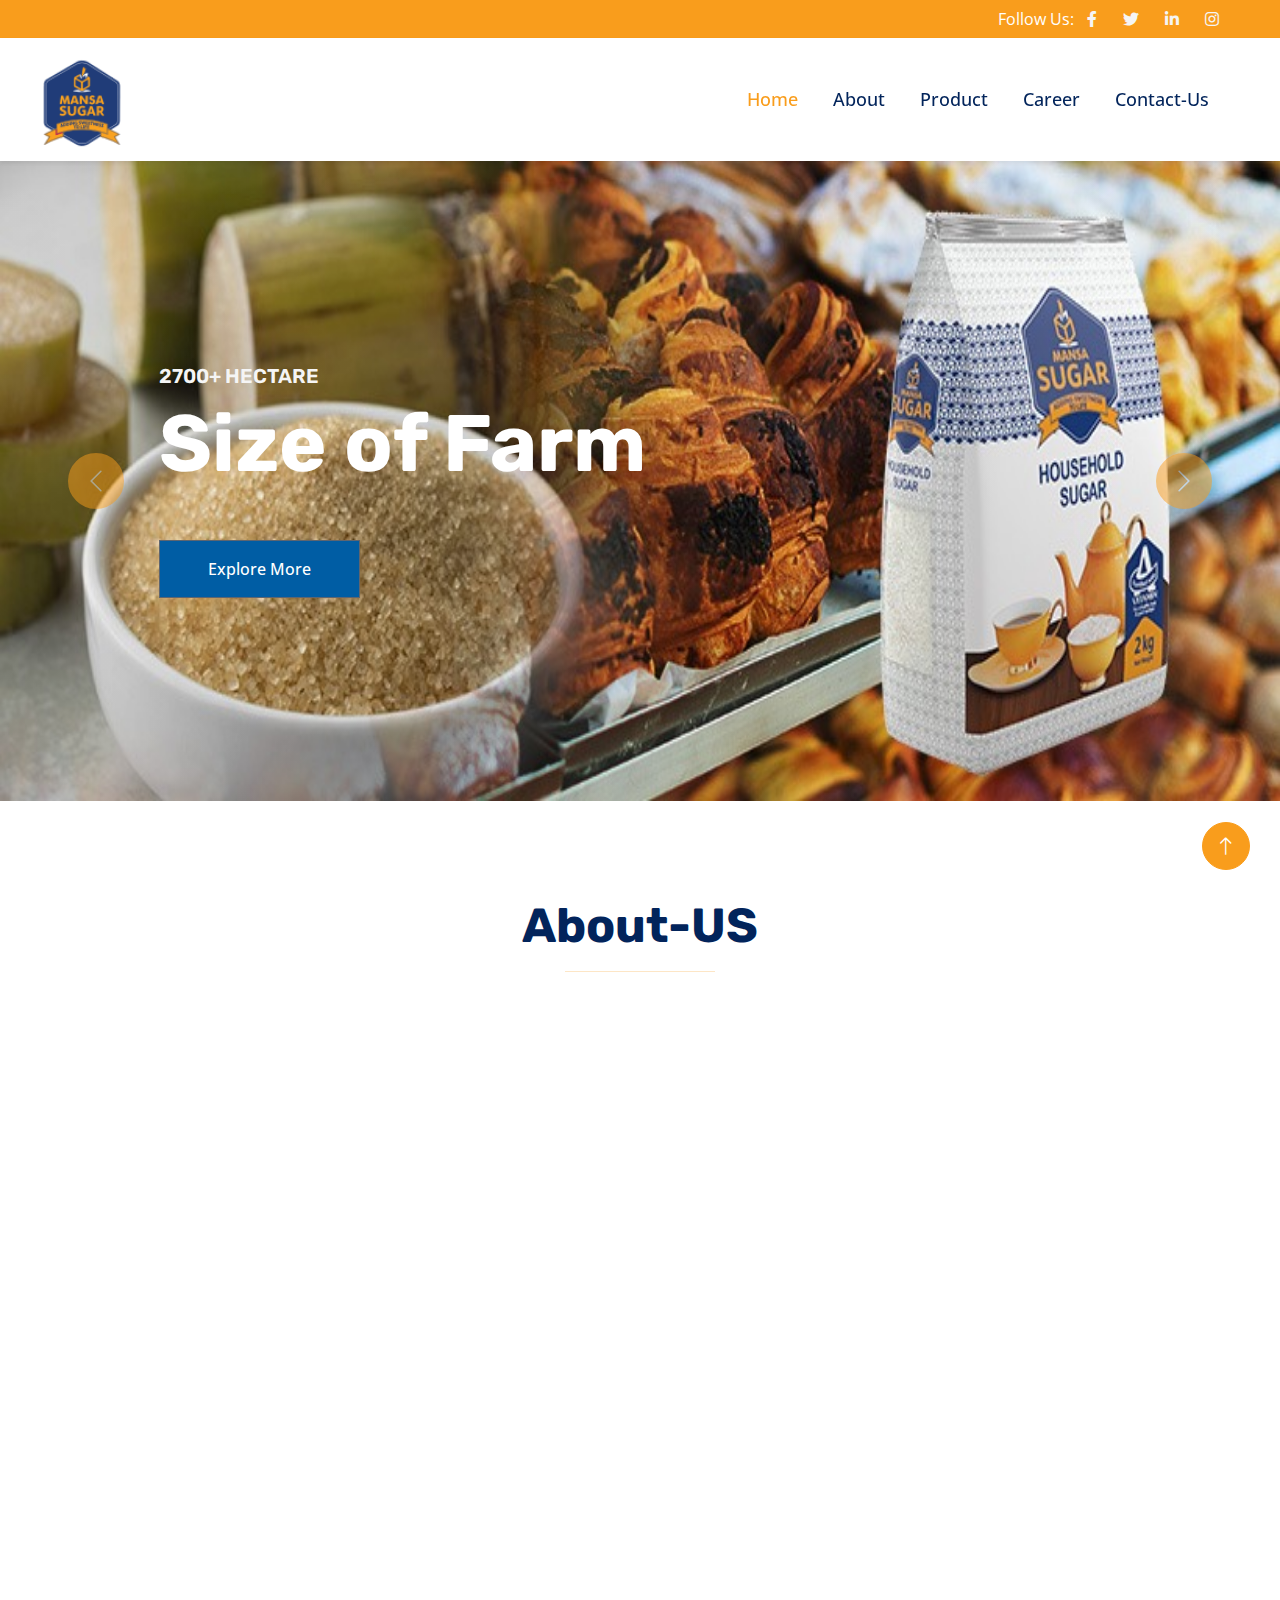
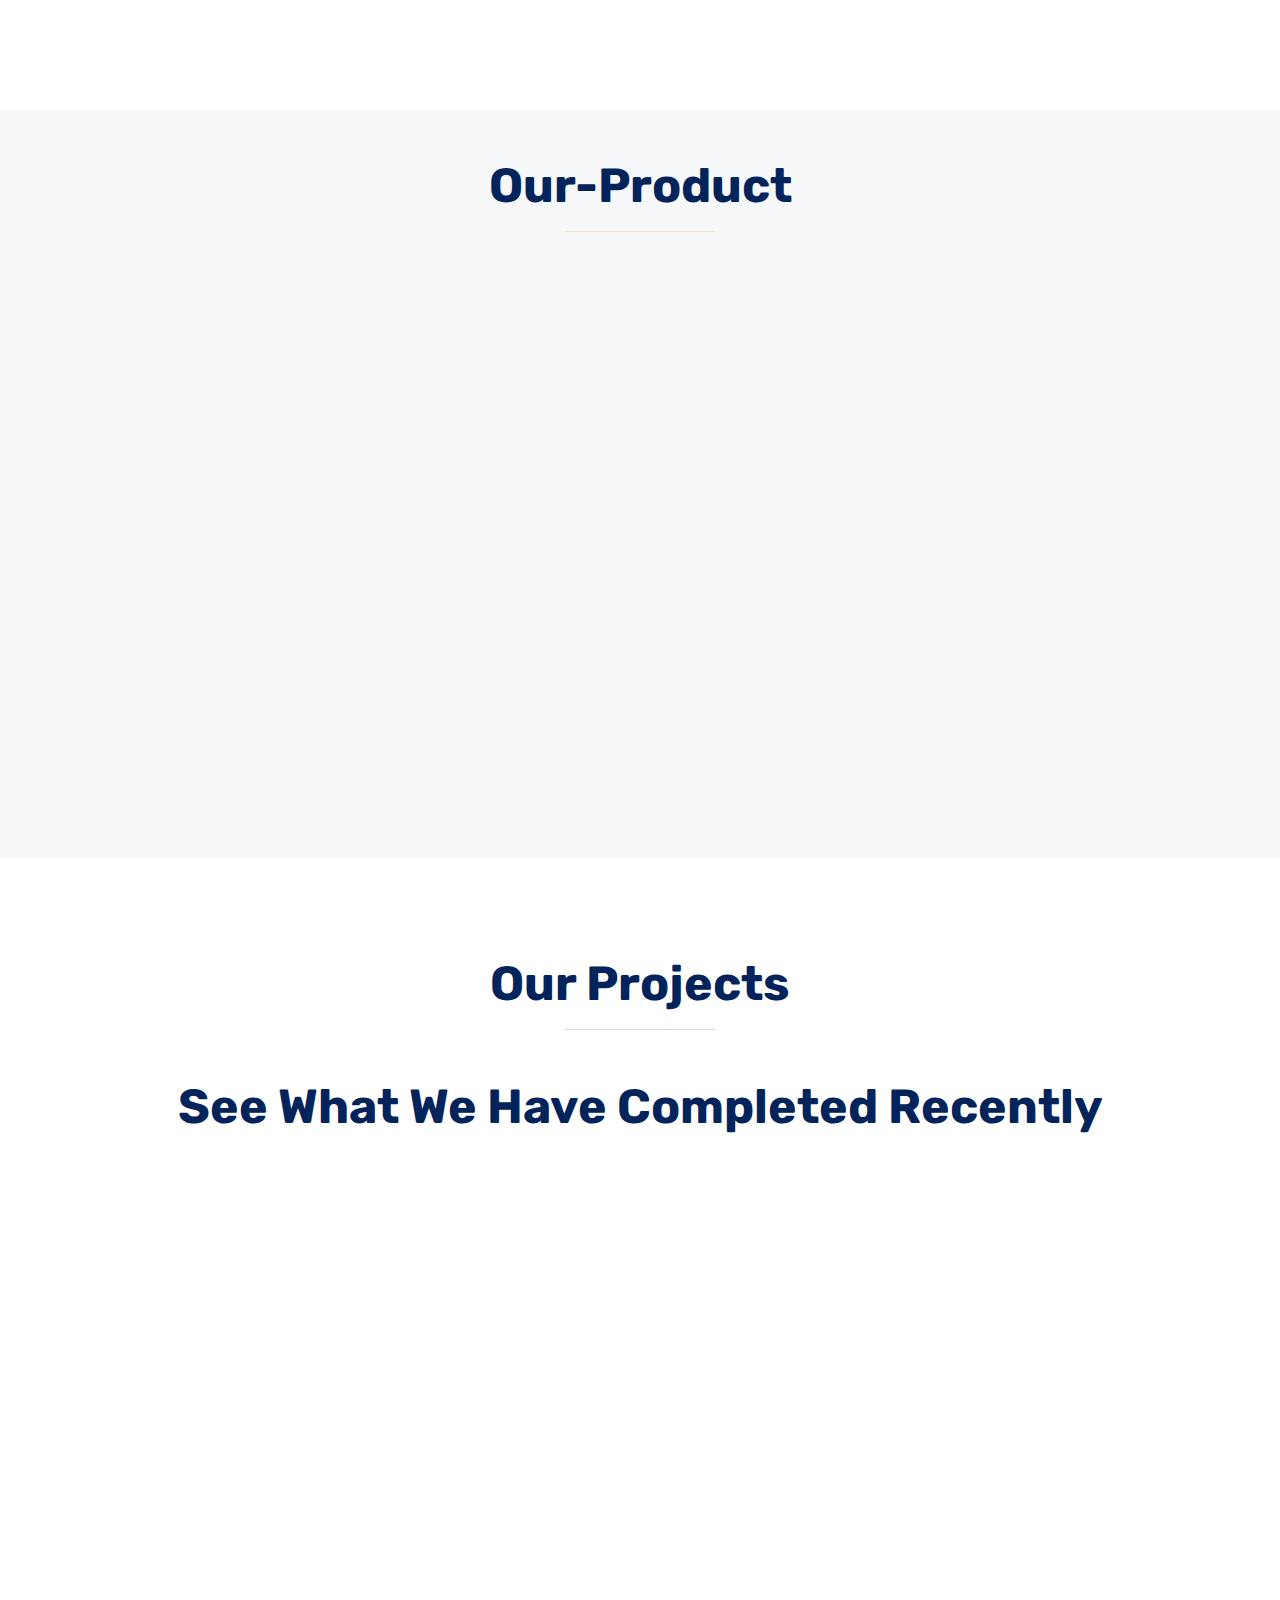
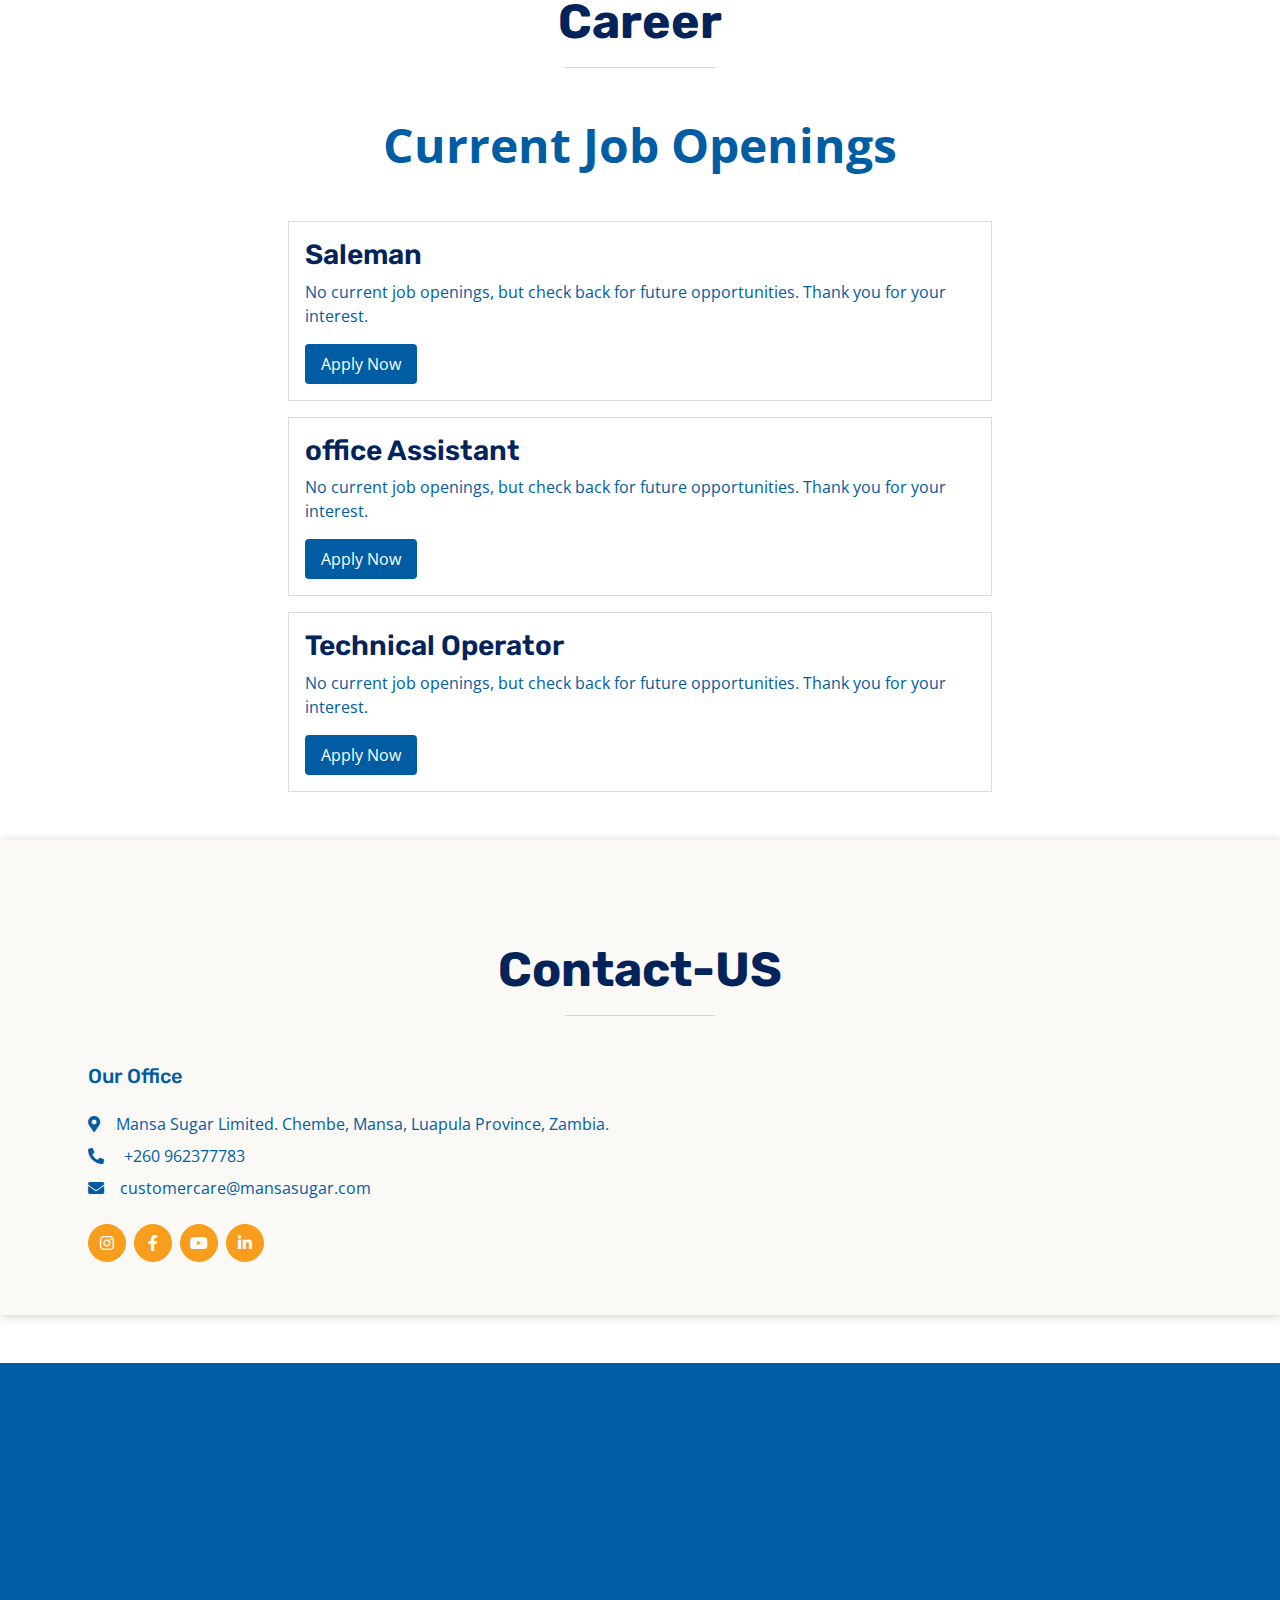
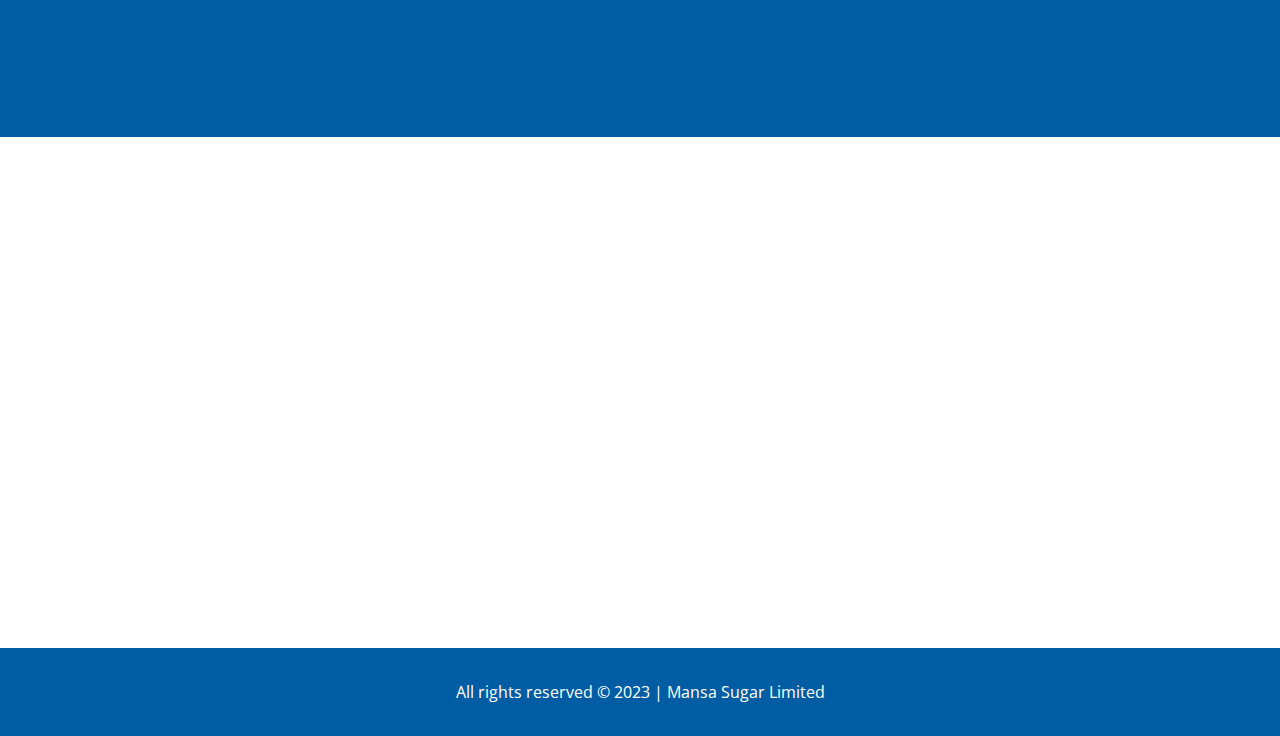
==== commit 2747184c: "new update" ====
--- a/index.html
+++ b/index.html
@@ -8,7 +8,8 @@
     <meta content="" name="description" />
 
     <!-- Favicon -->
-    <link href="img/favicon.ico" rel="icon" />
+    <link rel="icon" href="img/favicon/favicon.ico" type="image/x-icon">
+
 
     <!-- Google Web Fonts -->
     <link rel="preconnect" href="https://fonts.googleapis.com" />
@@ -42,10 +43,10 @@
   <body>
     <!-- Topbar Start -->
     <div
-      class="container-fluid bg-warning ps-5 pe-0 d-none d-lg-block sticky-top"
+      class="container-fluid ps-5 pe-0 d-none d-lg-block sticky-top" 
     >
       <div class="row gx-0">
-        <div class="col-lg-6 ps-5 text-start">
+        <div class="col-lg-12 ps-5 text-end px-5">
           <div class="h-100 d-inline-flex align-items-center text-white">
             <span>Follow Us:</span>
             <a
@@ -68,9 +69,10 @@
             ></a>
           </div>
         </div>
-        <div class="col-md-6 text-center text-lg-end">
+
+        <!-- <div class="col-md-6 text-center text-lg-end">
           <div
-            class="position-relative d-inline-flex align-items-center bg-primary text-white top-shape px-5"
+            class="position-relative d-inline-flex align-items-center text-white top-shape px-5"
           >
             <div class="me-3 pe-3 border-end py-2">
               <p class="m-0">
@@ -84,7 +86,7 @@
               </p>
             </div>
           </div>
-        </div>
+        </div> -->
       </div>
     </div>
     <!-- Topbar End -->
@@ -118,14 +120,14 @@
               >
             </li>
             <li class="nav-item">
-              <!-- <a class="nav-link" href="about.html"> About</a> -->
-                            <a class="nav-link" href="#about"> About</a>
+              <a class="nav-link" href="about.html"> About</a>
+                            <!-- <a class="nav-link" href="#about"> About</a> -->
 
             </li>
 
             <li class="nav-item">
-              <!-- <a class="nav-link" href="product.html">Product</a> -->
-                            <a class="nav-link" href="#product">Product</a>
+              <a class="nav-link" href="product.html">Product</a>
+                            <!-- <a class="nav-link" href="#product">Product</a> -->
 
             </li>
 
@@ -134,13 +136,13 @@
             </li> -->
 
             <li class="nav-item">
-              <!-- <a class="nav-link" href="career.html">Career</a> -->
-                            <a class="nav-link" href="#career">Career</a>
+              <a class="nav-link" href="career.html">Career</a>
+                            <!-- <a class="nav-link" href="#career">Career</a> -->
 
             </li>
             <li class="nav-item">
-              <!-- <a class="nav-link" href="contact.html">Contact-Us</a> -->
-                            <a class="nav-link" href="#contact">Contact-Us</a>
+              <a class="nav-link" href="contact.html">Contact-Us</a>
+                            <!-- <a class="nav-link" href="#contact">Contact-Us</a> -->
 
             </li>
 
@@ -159,7 +161,7 @@
           <div class="carousel-item">
             <img
               class="w-100"
-              src="img/carousel-1-live.png"
+              src="img/fb/carsousel-2.png"
               alt="Image"
               style="height: 640px"
             />
@@ -167,17 +169,17 @@
               <div class="container">
                 <div class="row justify-content-center">
                   <div class="col-lg-10 text-start">
-                    <p
-                      class="fs-5 fw-medium text-primary text-uppercase animated slideInRight"
+                    <h1
+                      class="fs-5 fw-medium  text-uppercase animated slideInRight"
                     >
                       1500+ Employees
-                    </p>
+                    </h1>
                     <h1 class="display-1 text-white mb-5 animated slideInRight">
                       Skilled Workforce
                     </h1>
                     <a
                       href=""
-                      class="btn btn-primary py-3 px-5 animated slideInRight"
+                      class="btn btn-secondary py-3 px-5 animated slideInRight"
                       >Explore More</a
                     >
                   </div>
@@ -188,7 +190,7 @@
           <div class="carousel-item active">
             <img
               class="w-100"
-              src="img/carousel-2-live.png"
+              src="img/fb/carsousel-3.jpg"
               alt="Image"
               style="height: 640px"
             />
@@ -196,17 +198,17 @@
               <div class="container">
                 <div class="row justify-content-center">
                   <div class="col-lg-10 text-start">
-                    <p
-                      class="fs-5 fw-medium text-primary text-uppercase animated slideInRight"
+                    <h1
+                      class="fs-5 fw-medium  text-uppercase animated slideInRight"
                     >
-                      2700+ Hector
-                    </p>
+                      2700+ Hectare
+                    </h1>
                     <h1 class="display-1 text-white mb-5 animated slideInRight">
                       Size of Farm
                     </h1>
                     <a
                       href=""
-                      class="btn btn-primary py-3 px-5 animated slideInRight"
+                      class="btn btn-secondary py-3 px-5 animated slideInRight"
                       >Explore More</a
                     >
                   </div>
@@ -248,29 +250,32 @@
           </div>
           <div class="row g-5">
             <div class="col-lg-6">
-              <div class="row gx-3 h-100">
+              <div class="row gx-3 h-100 ">
                 <div
-                  class="col-6 align-self-start wow fadeInUp"
+                  class="col-12 align-self-start wow fadeInUp px-2"
                   data-wow-delay="0.1s"
                   style="
                     visibility: visible;
                     animation-delay: 0.1s;
                     animation-name: fadeInUp;
+                    
                   "
                 >
-                  <img class="img-fluid" src="img/about-1.jpg" />
-                </div>
-                <div
+                  <img class="img-fluid" src="img/fb/about-1.jpg"  style="height: auto; width:auto;"/>
+                </div>
+                <!-- <div
                   class="col-6 align-self-end wow fadeInDown"
                   data-wow-delay="0.1s"
                   style="
                     visibility: visible;
                     animation-delay: 0.1s;
                     animation-name: fadeInDown;
+
                   "
                 >
-                  <img class="img-fluid" src="img/about-2.jpg" />
-                </div>
+                  <img class="img-fluid" src="img/fb/about-4.jpg"  style="height: auto; width: auto; background: linear-gradient(#005da4);" />
+
+                </div> -->
               </div>
             </div>
             <div
@@ -290,7 +295,7 @@
                 for our customers throughout the region. We started our
                 production in 2017 and over the years have grown to produce over
                 30,000 tons of sugar annually. We’re located in, Chembe, Zambia.
-                <a href="http://127.0.0.1:5500/about.html" style="text-decoration: underline;">View Details</a>
+                <a href="about.html" style="text-decoration: underline;">View Details</a>
               </p>
               <div class="d-flex align-items-center mb-4">
                 <div class="flex-shrink-0 bg-primary p-4">
@@ -500,30 +505,28 @@
             <h1 class="display-5 mb-0">Career</h1>
             <hr class="w-25 mx-auto" />
           </div>
-          <div class="text-center mx-auto mb-5" style="max-width: 600px">
+          <div class="text-center mx-auto text-dark mb-5" style="max-width: 600px">
               <p class="display-5 mb-0">Current Job Openings</p>
           </div>
         <div class="job">
-          <h3>Frontend Developer</h3>
+          <h3>Saleman</h3>
           <p>
-            Join our team as a frontend developer and work on exciting web
-            projects.
+            No current job openings, but check back for future opportunities. Thank you for your interest.
           </p>
           <a href="#" class="apply-button">Apply Now</a>
         </div>
         <div class="job">
-          <h3>UX/UI Designer</h3>
+          <h3>office Assistant</h3>
           <p>
-            We're looking for a talented UX/UI designer to create intuitive user
-            experiences.
+            No current job openings, but check back for future opportunities. Thank you for your interest.
           </p>
           <a href="#" class="apply-button">Apply Now</a>
         </div>
   
         <div class="job">
-          <h3>Digital marketing</h3>
+          <h3>Technical Operator</h3>
           <p>
-            We're looking for a talented Digital marketing personal who can work as social media marketing.
+            No current job openings, but check back for future opportunities. Thank you for your interest.
           </p>
           <a href="#" class="apply-button">Apply Now</a>
         </div>
@@ -549,7 +552,7 @@
         <div class="row">
           <!-- Contact Info Section -->
 
-          <div class="col-md-6">
+          <div class="col-md-6 ">
             <h5 class="mb-4">Our Office</h5>
             <p class="mb-2">
               <i class="fa fa-map-marker-alt me-3"></i>Mansa Sugar Limited.
@@ -682,7 +685,7 @@
     </section>
     <!-- Facts End -->
     <!-- Footer Start -->
-    <section id="footers" style="background-color: #000000">
+    <section id="footers">
       <div
         class="container-fluid bg-dark footer mt-5 py-5 wow fadeIn"
         data-wow-delay="0.1s"
@@ -692,19 +695,19 @@
           animation-name: fadeIn;
         "
       >
-        <div class="container py-5">
+        <div class="container py-5 text-white">
           <div class="row g-5">
-            <div class="col-lg-3 col-md-6">
+            <div class="col-lg-3 col-md-6 text-white">
               <h5 class="text-white mb-4">Our Office</h5>
-              <p class="mb-2">
-                <i class="fa fa-map-marker-alt me-3"></i>Mansa Sugar Limited.
+              <p class="mb-2 text-white">
+                <i class="fa fa-map-marker-alt me-3 text-white"></i>Mansa Sugar Limited.
                 Chembe, Mansa, Luapula Province, Zambia.
               </p>
-              <p class="mb-2">
-                <i class="fa fa-phone-alt me-3"></i> +260 962377783
+              <p class="mb-2 text-white">
+                <i class="fa fa-phone-alt me-3 text-white"></i> +260 962377783
               </p>
-              <p class="mb-2">
-                <i class="fa fa-envelope me-3"></i>customercare@mansasugar.com
+              <p class="mb-2 text-white">
+                <i class="fa fa-envelope me-3 text-white"></i>customercare@mansasugar.com
               </p>
               <div class="d-flex pt-3">
                 <a
@@ -729,29 +732,29 @@
                 ></a>
               </div>
             </div>
-            <div class="col-lg-3 col-md-6">
+            <div class="col-lg-3 col-md-6 text-white">
               <h5 class="text-white mb-4">Quick Links</h5>
-              <a class="btn btn-link" href="">About Us</a>
-              <a class="btn btn-link" href="">Contact Us</a>
-              <a class="btn btn-link" href="">Our Services</a>
-              <a class="btn btn-link" href="">Terms &amp; Condition</a>
-              <a class="btn btn-link" href="">Support</a>
-            </div>
-            <div class="col-lg-3 col-md-6">
+              <a class="btn btn-link text-white" href="">About Us</a>
+              <a class="btn btn-link text-white" href="">Contact Us</a>
+              <a class="btn btn-link text-white" href="">Our Services</a>
+              <a class="btn btn-link text-white" href="">Terms &amp; Condition</a>
+              <a class="btn btn-link text-white" href="">Support</a>
+            </div>
+            <div class="col-lg-3 col-md-6 text-white">
               <h5 class="text-white mb-4">Business Hours</h5>
-              <p class="mb-1">Monday - Friday</p>
-              <h6 class="text-light">09:00 am - 07:00 pm</h6>
-              <p class="mb-1">Saturday</p>
+              <p class="mb-1 text-white">Monday - Friday</p>
+              <h6 class="text-light text-white">09:00 am - 07:00 pm</h6>
+              <p class="mb-1 text-white">Saturday</p>
               <h6 class="text-light">09:00 am - 12:00 pm</h6>
-              <p class="mb-1">Sunday</p>
-              <h6 class="text-light">Closed</h6>
+              <p class="mb-1 text-white">Sunday</p>
+              <h6 class="text-light text-white">Closed</h6>
             </div>
             <div class="col-lg-3 col-md-6">
               <h5 class="text-white mb-4">Newsletter</h5>
-              <p>Dolor amet sit justo amet elitr clita ipsum elitr est.</p>
+              <p class="text-white">Dolor amet sit justo amet elitr clita ipsum elitr est.</p>
               <div class="position-relative w-100">
                 <input
-                  class="form-control bg-transparent w-100 py-3 ps-4 pe-5"
+                  class="form-control  w-100 py-3 ps-4 pe-5 text-white"
                   type="text"
                   placeholder="Your email"
                 />
@@ -769,6 +772,15 @@
     </section>
     <!-- Footer End -->
 
+    <!-- start copyright -->
+    <section class="copyright">
+      <div class=" bg-dark py-3">
+        <p class="text-center text-white py-3" style="margin-bottom: auto;">
+          All rights reserved © 2023 | Mansa Sugar Limited        </p>
+      </div>
+    </section>
+
+    <!-- copyright end -->
     <!-- Back to Top -->
     <a
       href="#"
--- a/css/style.css
+++ b/css/style.css
@@ -1,11 +1,18 @@
 /********** Template CSS **********/
 :root {
-  --primary: #ffd700;
-  --secondary: #5f656f;
+  --primary: #f99d1c;
+  --secondary: #005da4;
   --light: #f5f5f5;
   --dark: #02245b;
 }
 
+.sticky-top {
+  background: var(--primary);
+}
+
+.top-shape {
+  background: var(--secondary);
+}
 .back-to-top {
   position: fixed;
   display: none;
@@ -223,6 +230,14 @@
   z-index: 1;
 }
 
+.carousel-caption h1 {
+  color: var(--light);
+}
+
+.carousel-caption a:hover {
+  background: var(--primary);
+}
+
 .carousel-control-prev,
 .carousel-control-next {
   width: 15%;
@@ -257,7 +272,7 @@
       rgba(2, 36, 91, 1) 0%,
       rgba(2, 36, 91, 0) 100%
     ),
-    url(../img/carousel-2.jpg) center center no-repeat;
+    url(../img/fb/carsousel-4.jpg) center center no-repeat;
   background-size: cover;
 }
 
@@ -275,7 +290,7 @@
 .facts {
   position: relative;
   margin: 6rem 0;
-  background: #000;
+  background: var(--secondary);
 }
 
 .facts .border {
@@ -382,7 +397,7 @@
   font-size: 30px;
   font-weight: normal;
   color: #ffffff;
-  background: #000000;
+  background: var(--secondary);
   opacity: 1;
 }
 
@@ -481,8 +496,8 @@
   display: flex;
   align-items: center;
   justify-content: center;
-  color: var(--secondary);
-  background: #ffffff;
+  color: var(--light);
+  background: var(--secondary);
   border: none;
   box-shadow: 0 0 45px rgba(0, 0, 0, 0.09);
   z-index: 2;
@@ -736,10 +751,15 @@
 }
 
 #contact {
-  background-color: #f6f8fa;
+  background-color: #faf9f6;
   padding-top: 5px;
   padding-bottom: 5px;
   box-shadow: 1px 1px 10px rgba(0, 0, 0, 0.2);
+}
+
+#contact h5,
+p {
+  color: var(--secondary);
 }
 
 /* @media only screen and (max-width: 768px) {
@@ -843,9 +863,13 @@
   margin-top: 0;
 }
 
+.job p {
+  color: var(--secondary);
+}
+
 .apply-button {
   display: inline-block;
-  background-color: #333;
+  background-color: var(--secondary);
   color: white;
   padding: 0.5em 1em;
   text-decoration: none;
@@ -853,7 +877,7 @@
 }
 
 .apply-button:hover {
-  background-color: #444;
+  background-color: var(--primary);
 }
 
 /* Responsive footer */
@@ -953,6 +977,7 @@
 }
 
 /* about page css */
+
 #about h6 {
   font-size: x-large;
 }
@@ -969,6 +994,12 @@
   .about {
     display: flex;
     flex-direction: column;
+  }
+}
+
+@media (max-width: 768px) {
+  .carousel {
+    margin-bottom: -80px;
   }
 }
 
@@ -986,3 +1017,26 @@
     margin-right: 200px;
   }
 }
+
+/* Gallary Image */
+.gallery-item {
+  position: relative;
+  overflow: hidden;
+  padding-bottom: 50%; /* Maintain a square aspect ratio */
+}
+
+.gallery-item img {
+  position: absolute;
+  top: 50%;
+  left: 50%;
+  transform: translate(-50%, -50%);
+  max-width: 100%;
+  max-height: 100%;
+  width: auto;
+  height: auto;
+}
+
+.caption-about {
+  text-align: center;
+  padding: 10px;
+}
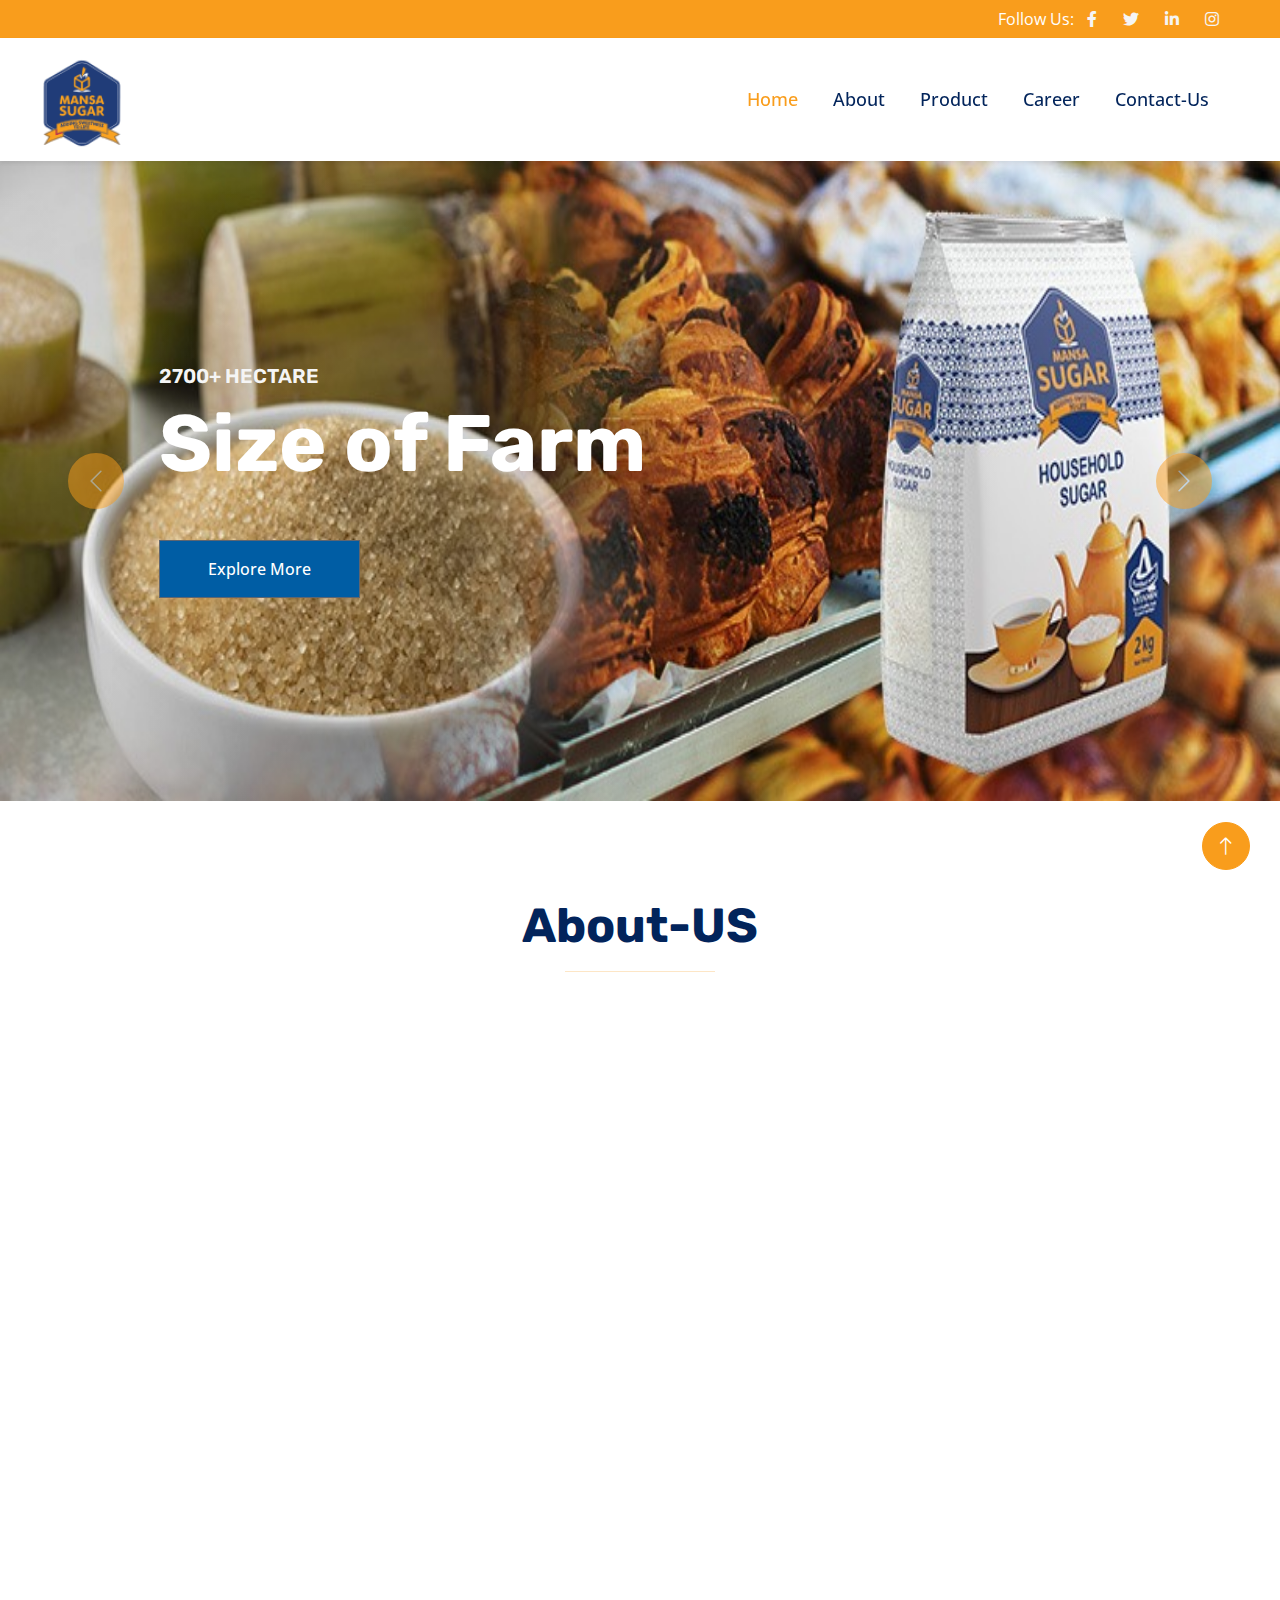
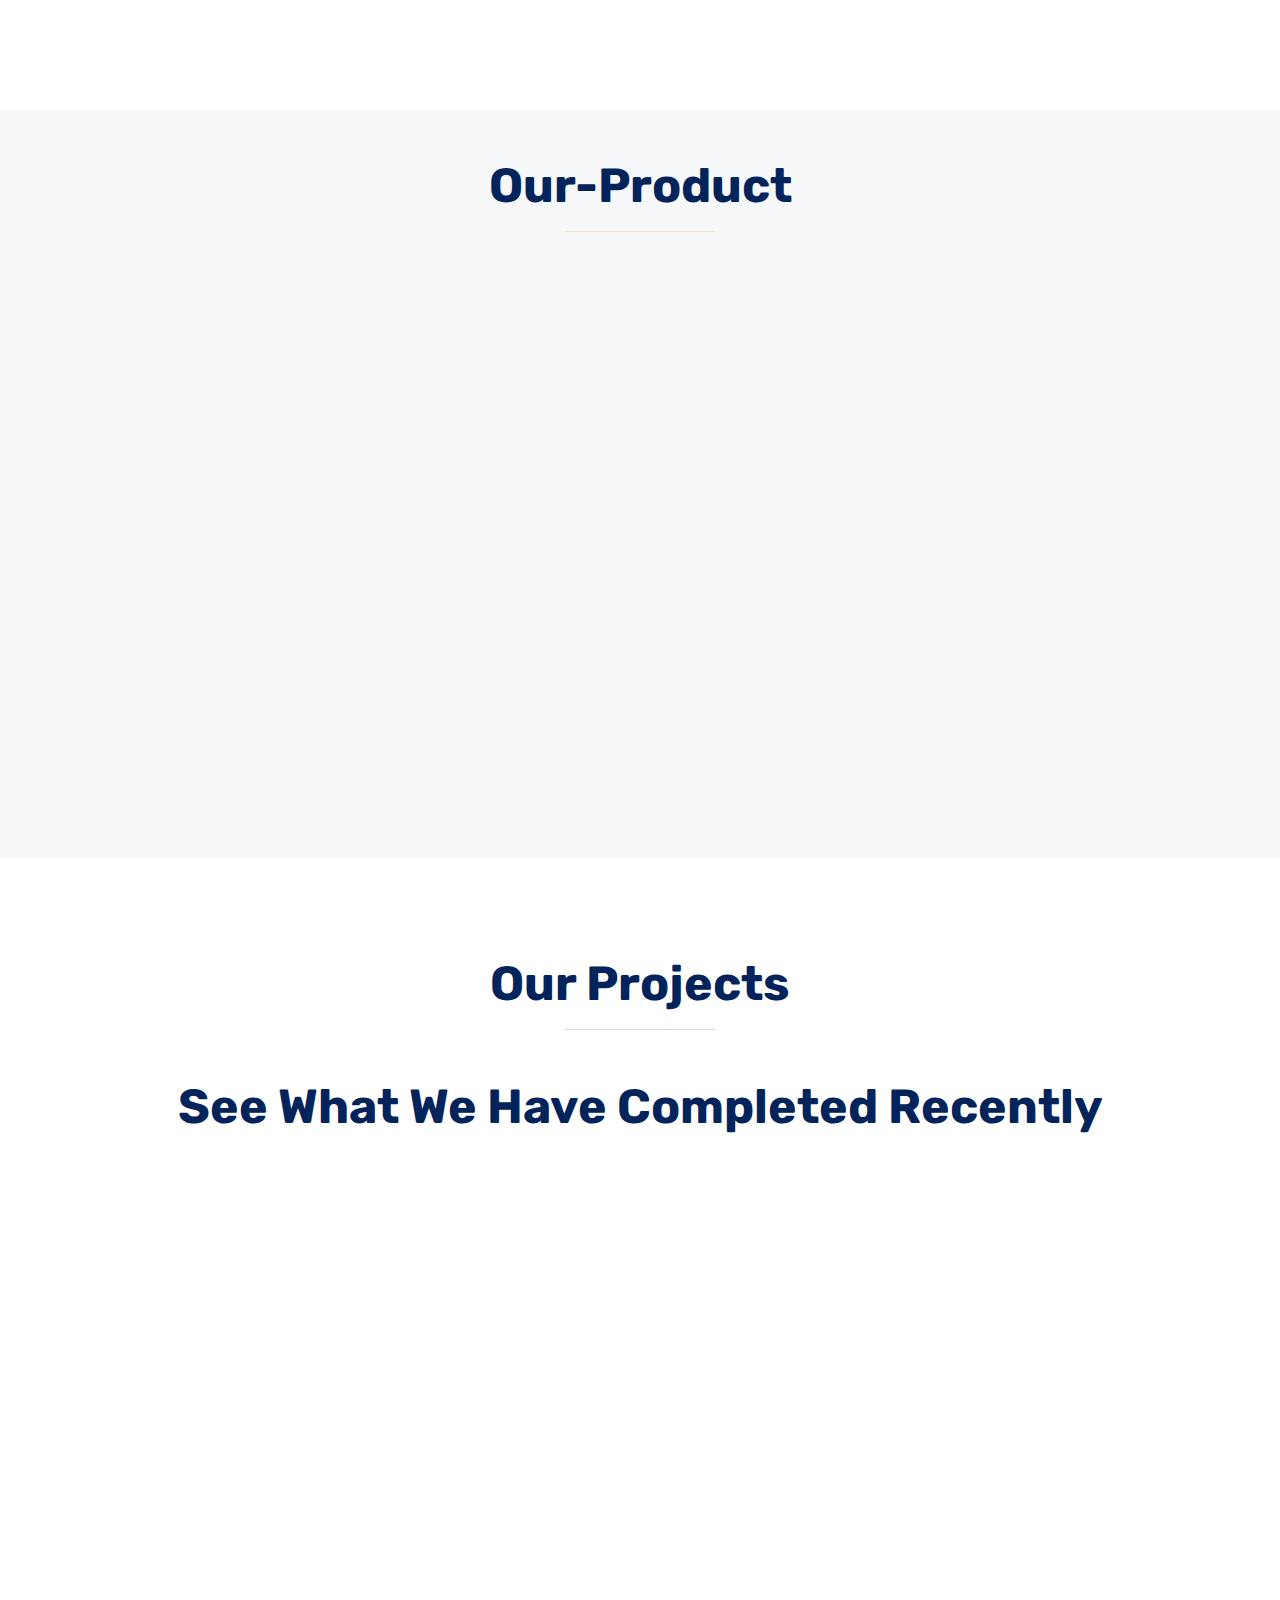
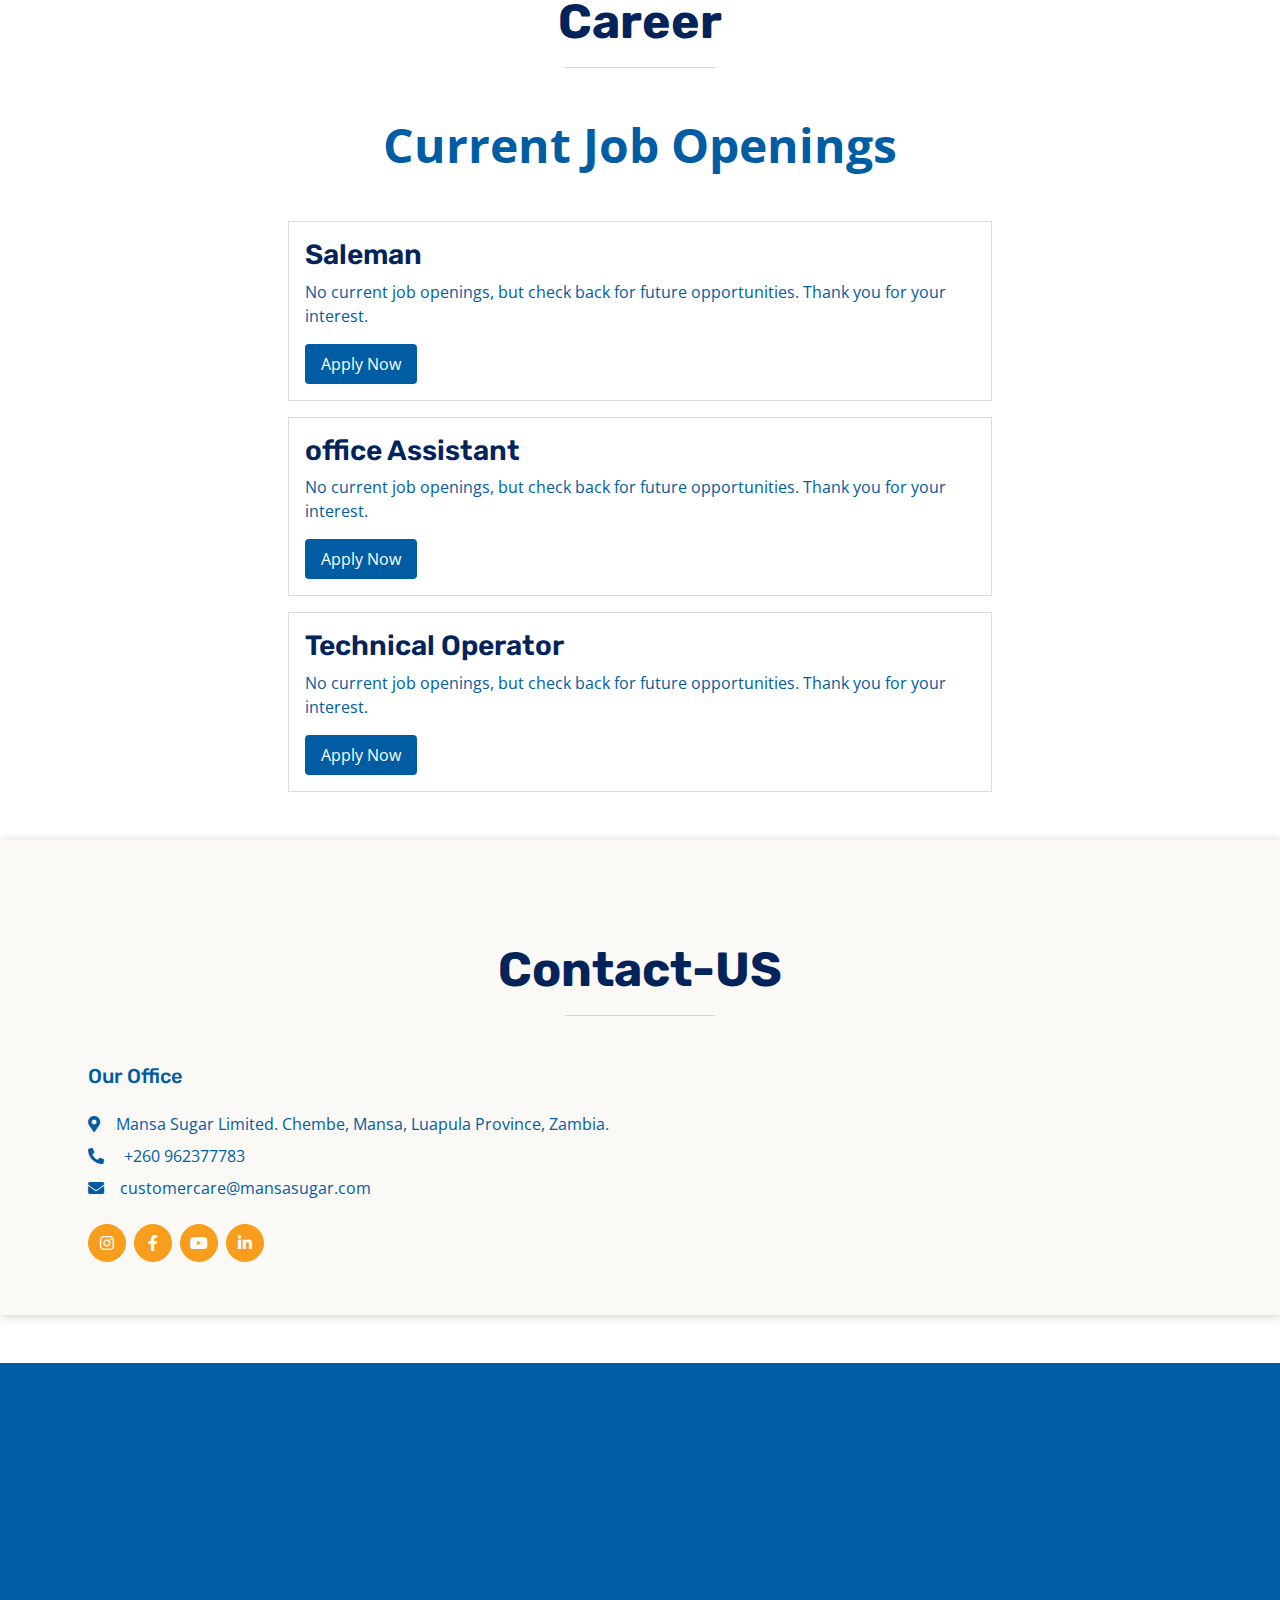
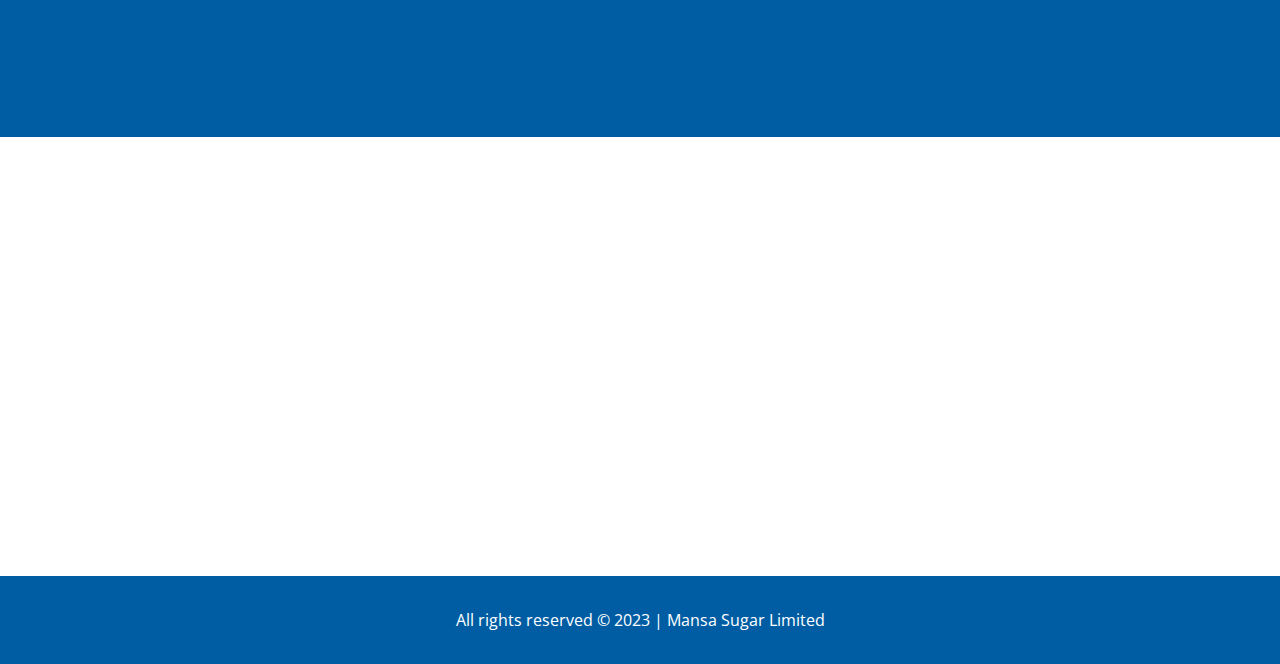
==== commit 1814a484: "footer updates" ====
--- a/index.html
+++ b/index.html
@@ -695,8 +695,8 @@
           animation-name: fadeIn;
         "
       >
-        <div class="container py-5 text-white">
-          <div class="row g-5">
+        <div class="container-fluid py-3 text-white">
+          <div class="row g-5 container-fluid">
             <div class="col-lg-3 col-md-6 text-white">
               <h5 class="text-white mb-4">Our Office</h5>
               <p class="mb-2 text-white">
@@ -706,7 +706,7 @@
               <p class="mb-2 text-white">
                 <i class="fa fa-phone-alt me-3 text-white"></i> +260 962377783
               </p>
-              <p class="mb-2 text-white">
+              <p class="mb-0 text-white">
                 <i class="fa fa-envelope me-3 text-white"></i>customercare@mansasugar.com
               </p>
               <div class="d-flex pt-3">
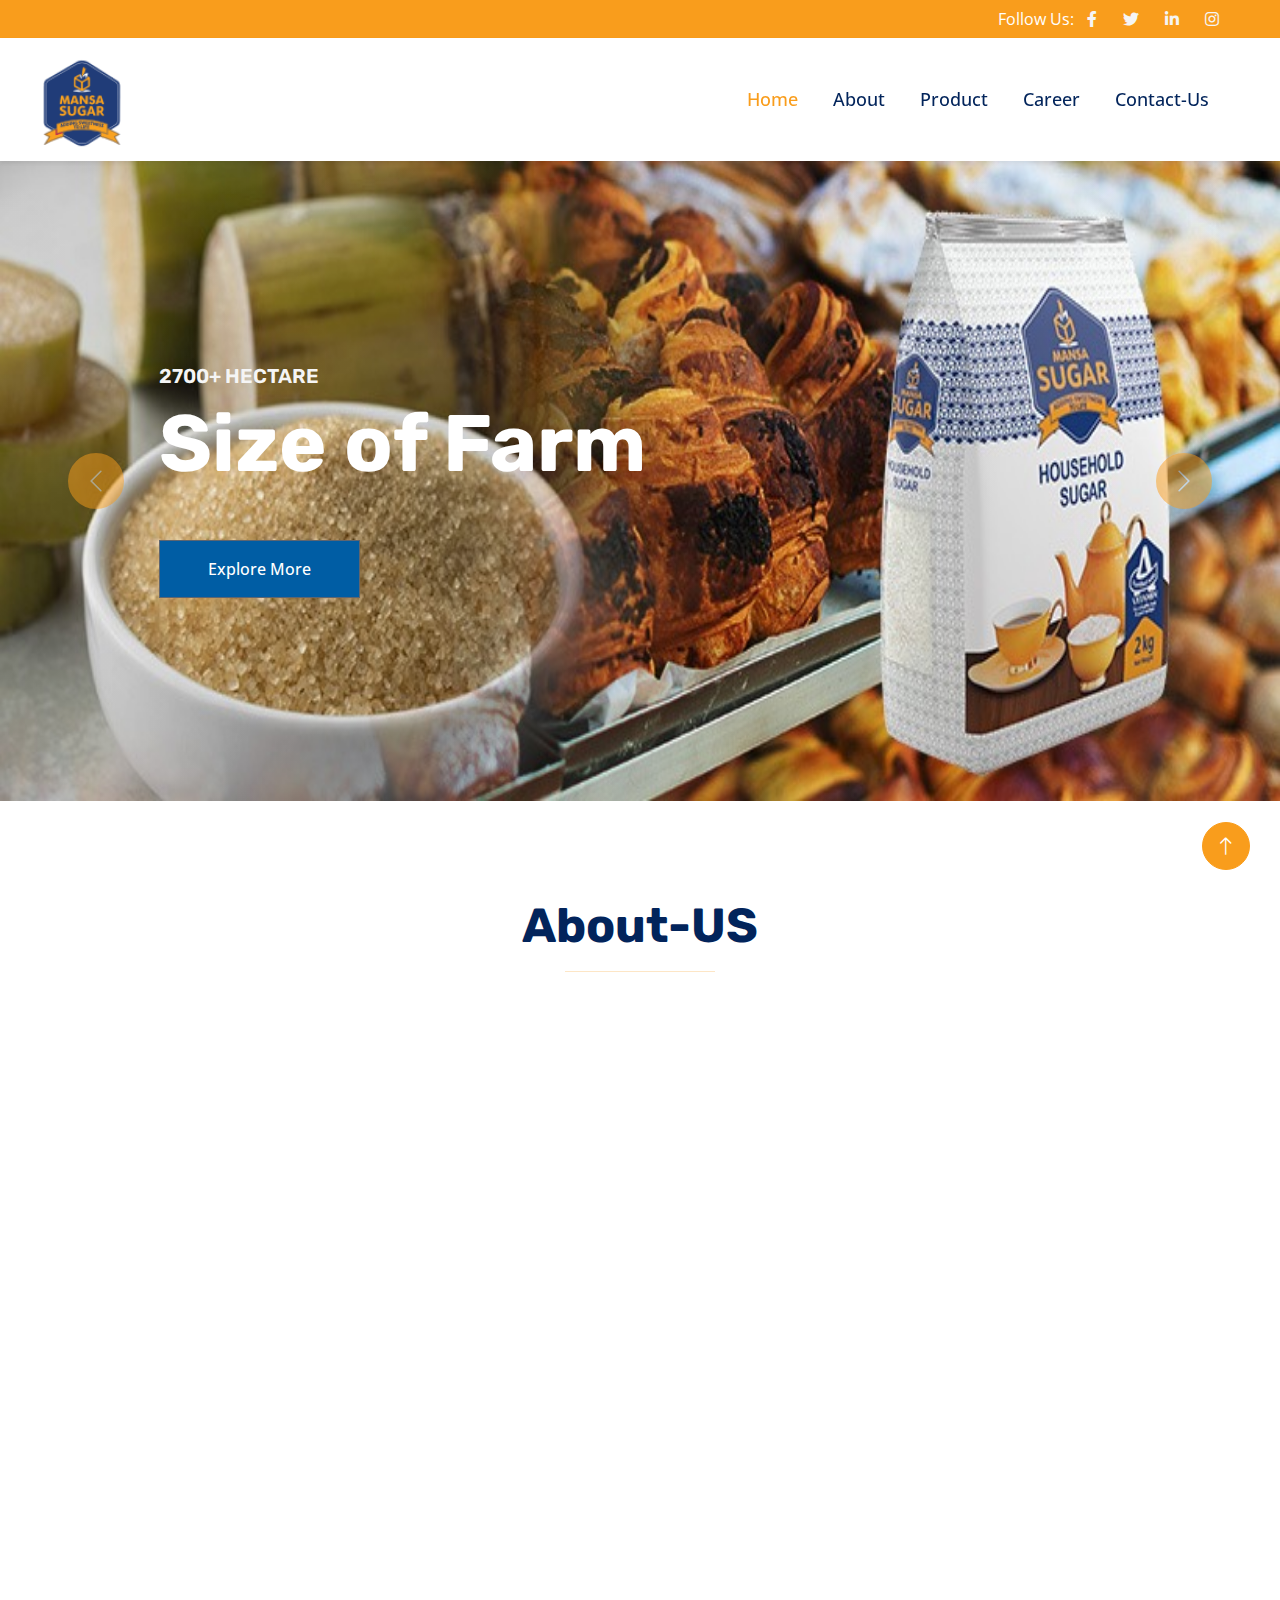
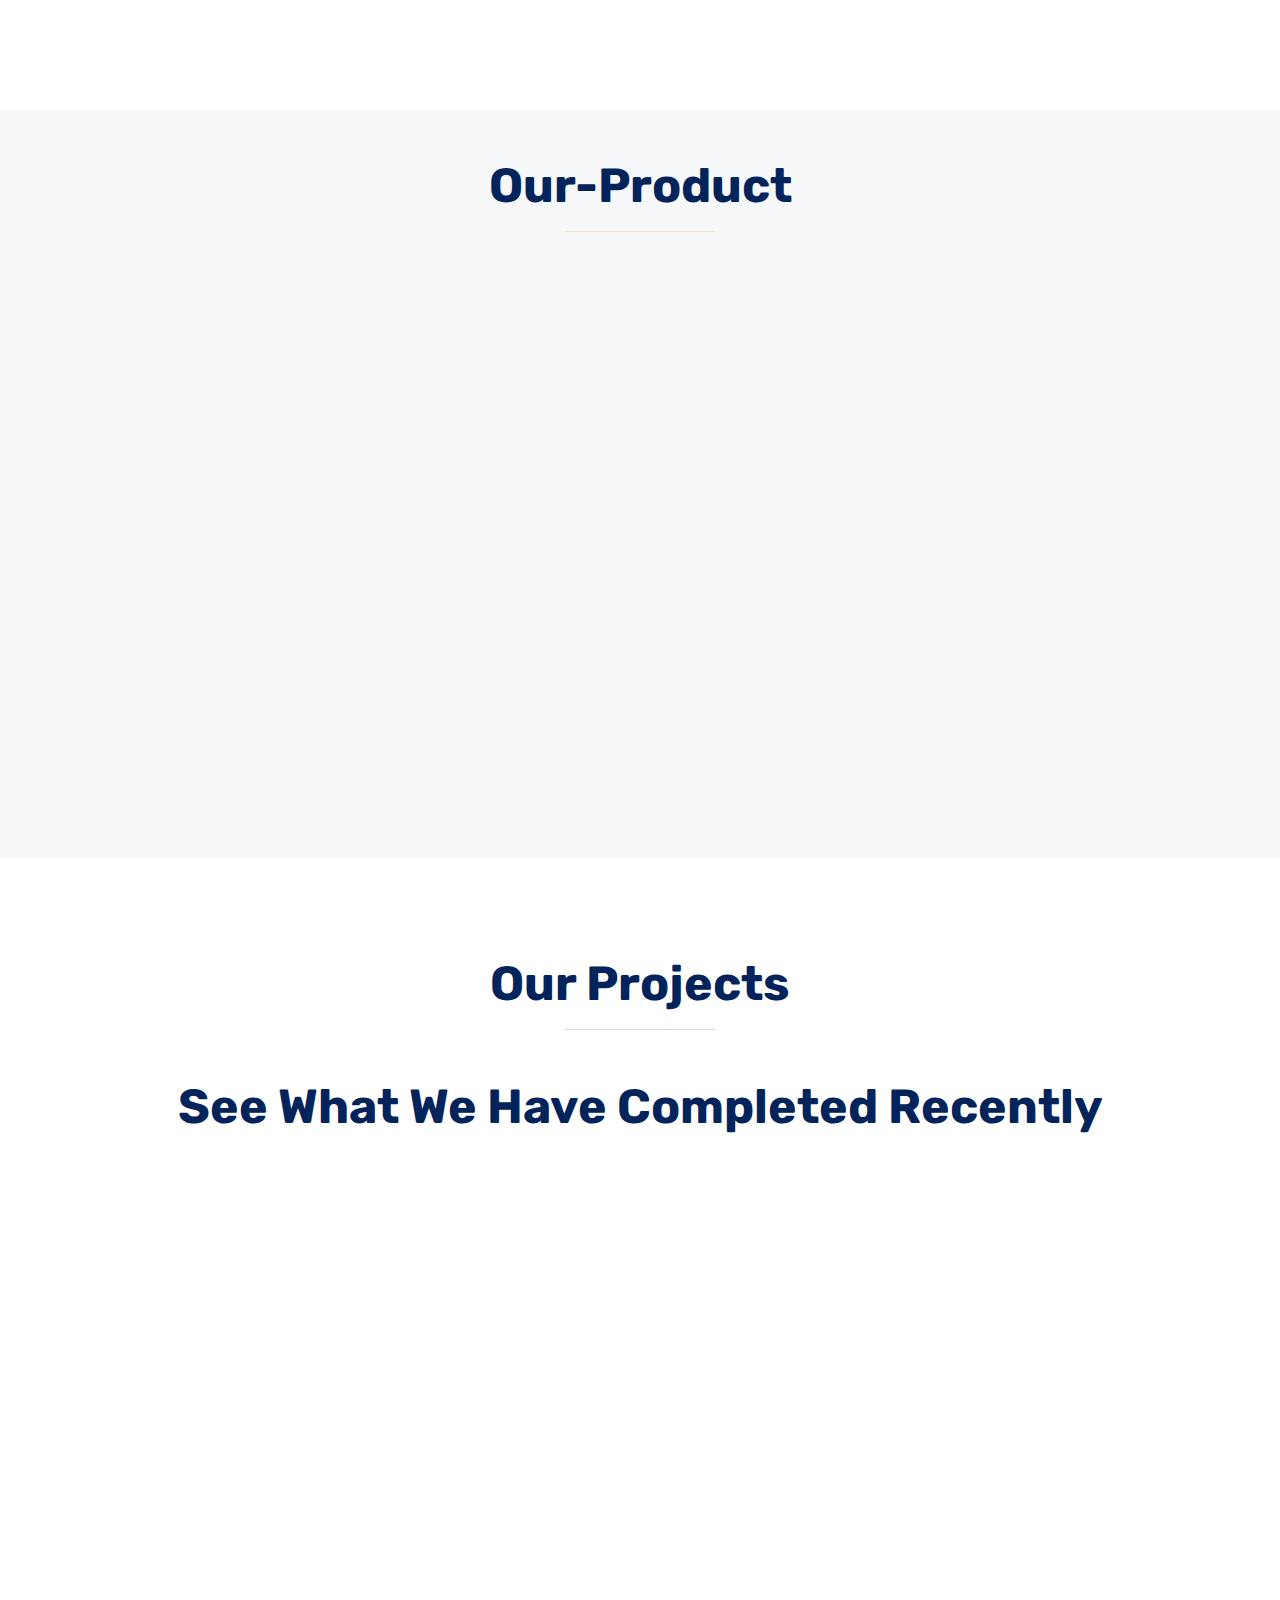
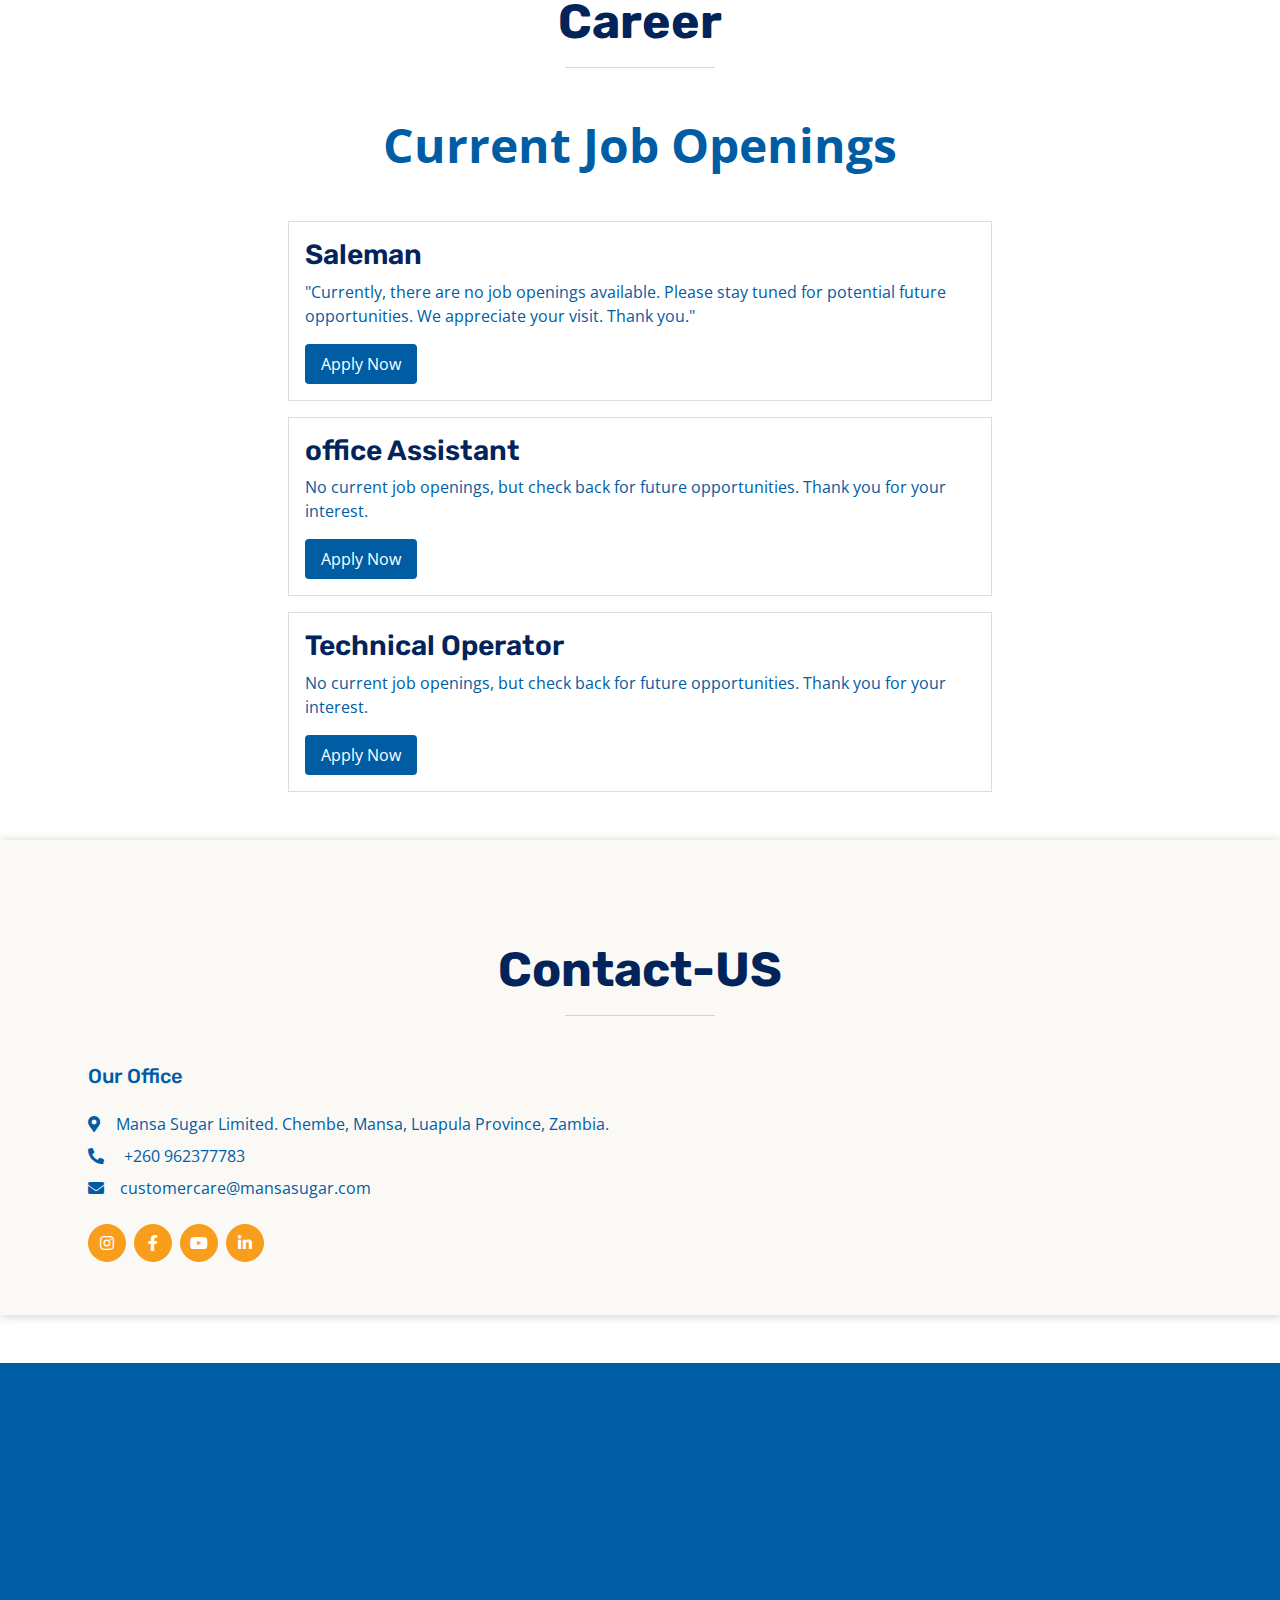
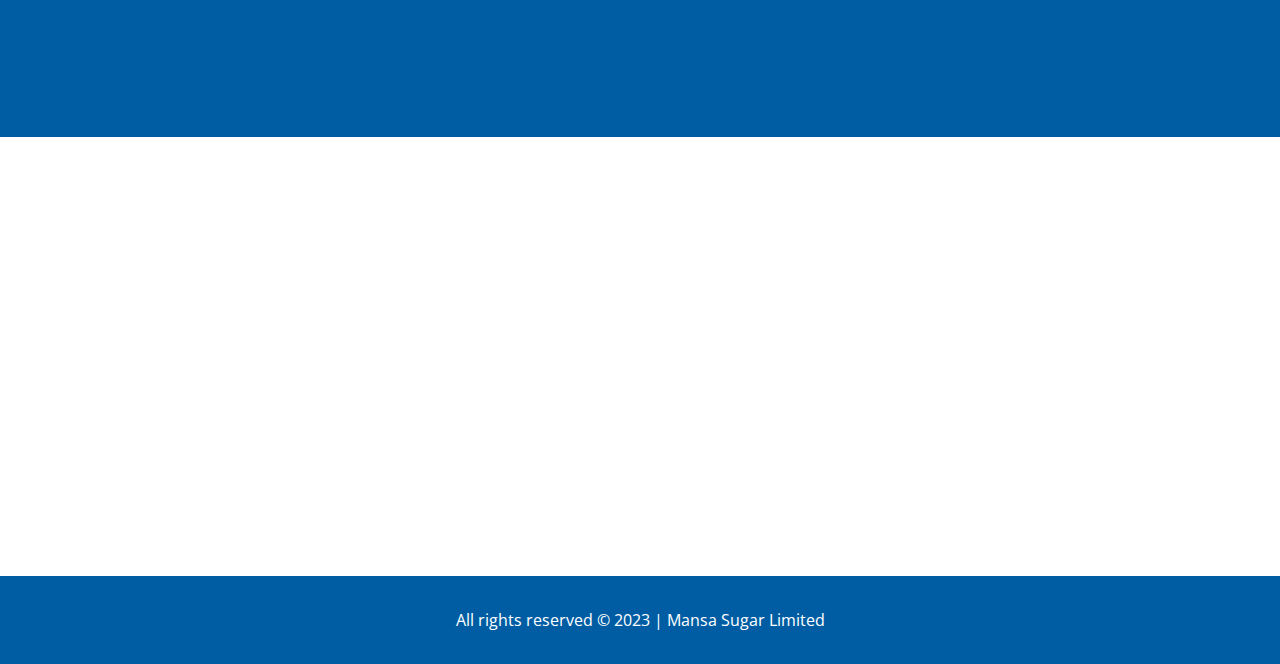
==== commit dd718b56: "career page modified" ====
--- a/index.html
+++ b/index.html
@@ -511,8 +511,7 @@
         <div class="job">
           <h3>Saleman</h3>
           <p>
-            No current job openings, but check back for future opportunities. Thank you for your interest.
-          </p>
+            "Currently, there are no job openings available. Please stay tuned for potential future opportunities. We appreciate your visit. Thank you."          </p>
           <a href="#" class="apply-button">Apply Now</a>
         </div>
         <div class="job">
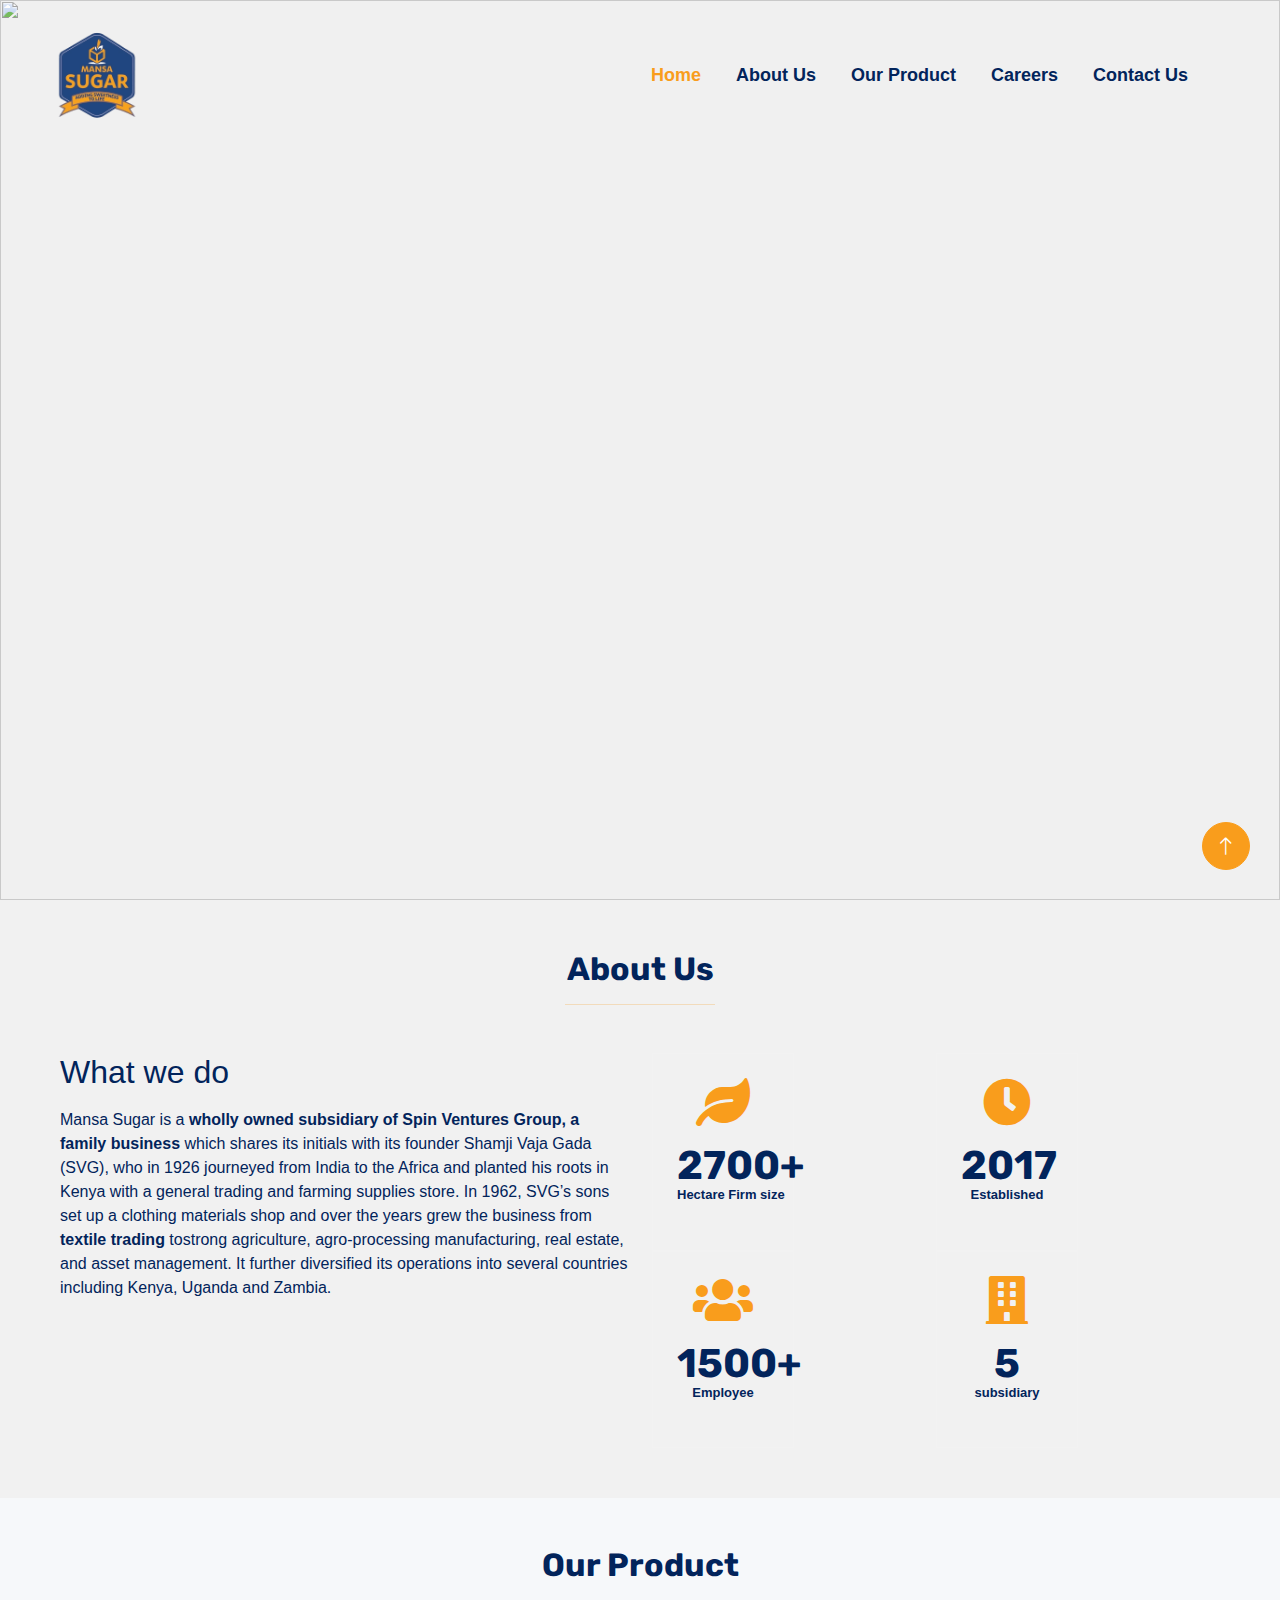
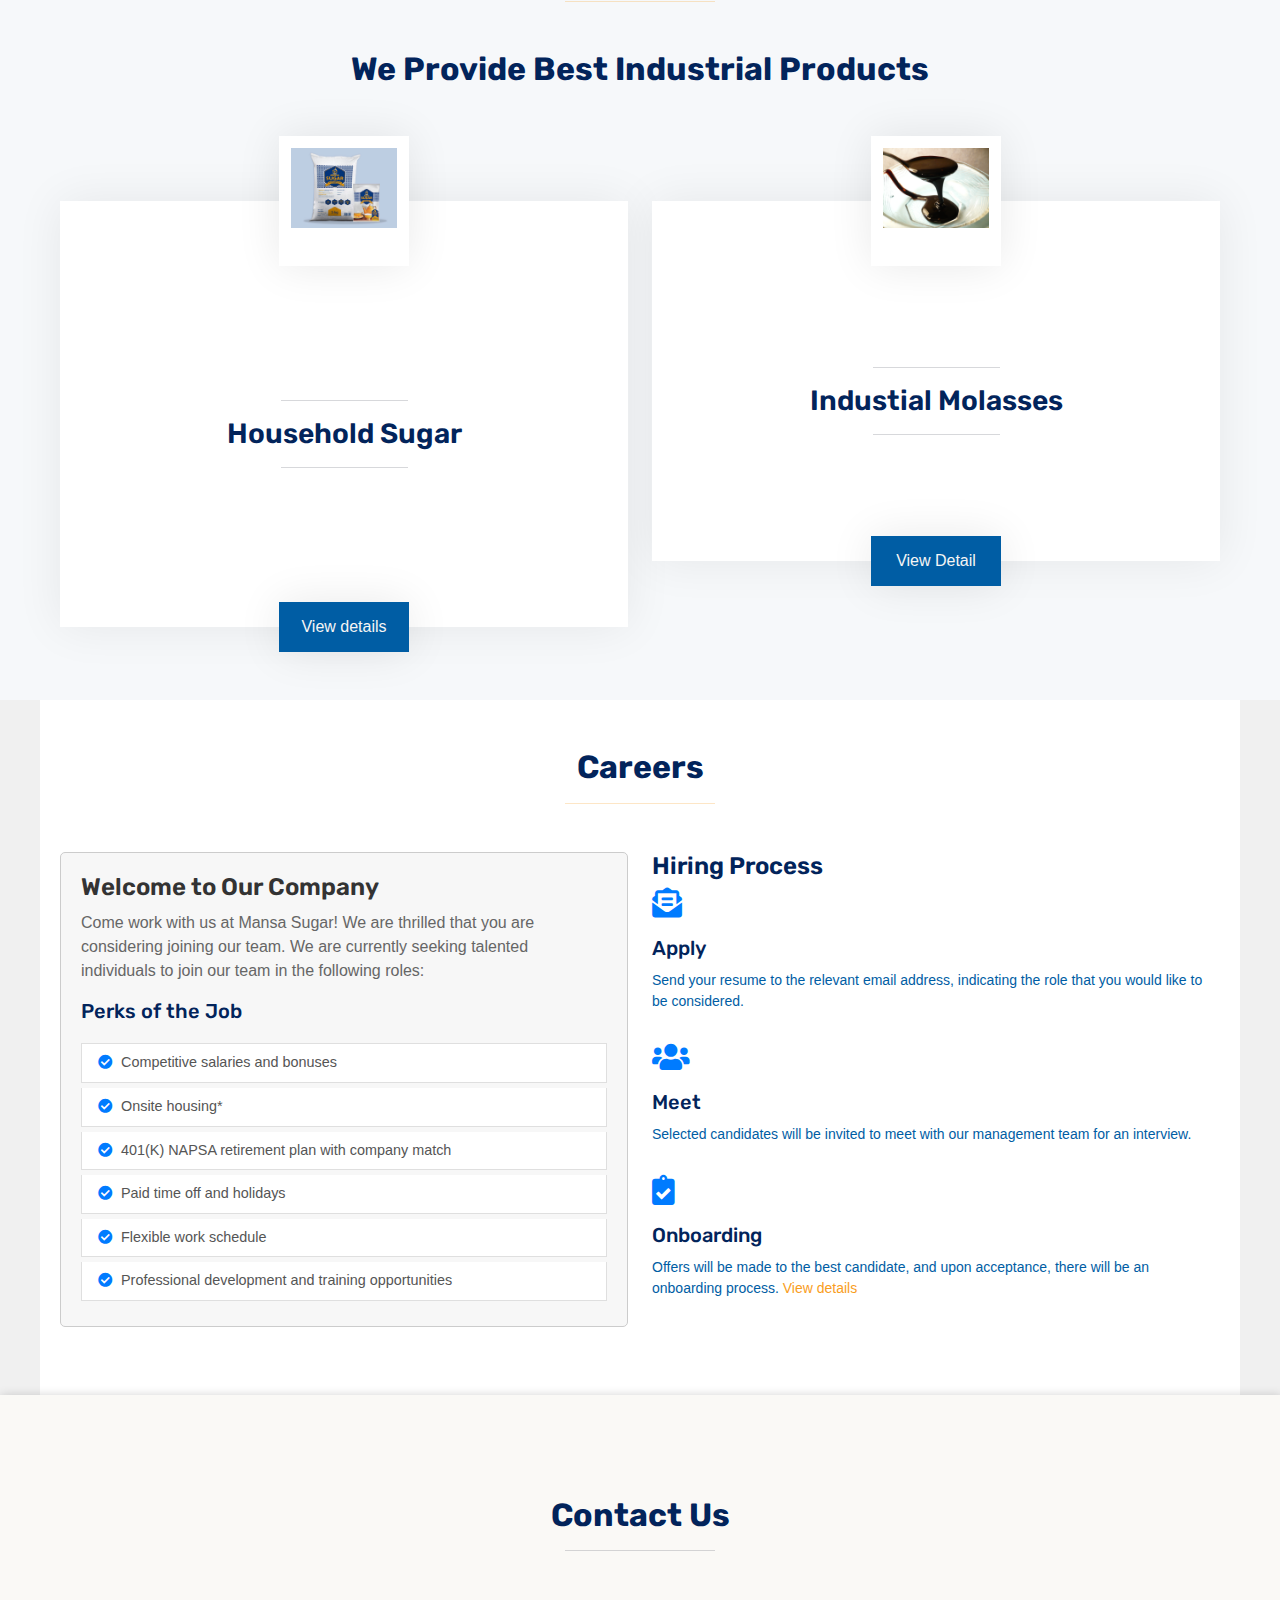
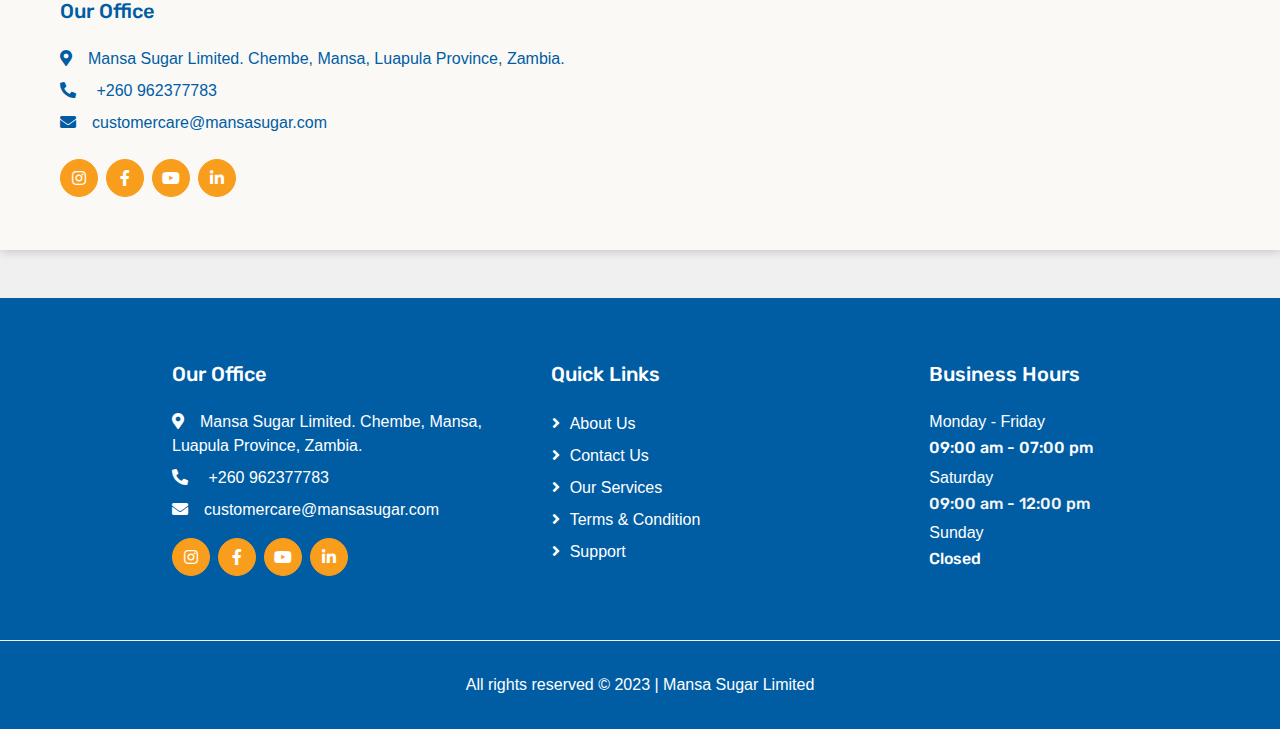
==== commit 895fe0d9: "Initial commit" ====
--- a/index.html
+++ b/index.html
@@ -1,820 +1,488 @@
 <!DOCTYPE html>
 <html lang="en">
-  <head>
-    <meta charset="utf-8" />
-    <title>Welcome to Mansa Sugar Portal</title>
-    <meta content="width=device-width, initial-scale=1.0" name="viewport" />
-    <meta content="" name="keywords" />
-    <meta content="" name="description" />
-
-    <!-- Favicon -->
-    <link rel="icon" href="img/favicon/favicon.ico" type="image/x-icon">
-
-
-    <!-- Google Web Fonts -->
-    <link rel="preconnect" href="https://fonts.googleapis.com" />
-    <link rel="preconnect" href="https://fonts.gstatic.com" crossorigin />
-    <link
-      href="https://fonts.googleapis.com/css2?family=Open+Sans:wght@400;500;600&family=Rubik:wght@500;600;700&display=swap"
-      rel="stylesheet"
-    />
-
-    <!-- Icon Font Stylesheet -->
-    <link
-      href="https://cdnjs.cloudflare.com/ajax/libs/font-awesome/5.10.0/css/all.min.css"
-      rel="stylesheet"
-    />
-    <link
-      href="https://cdn.jsdelivr.net/npm/bootstrap-icons@1.4.1/font/bootstrap-icons.css"
-      rel="stylesheet"
-    />
-
-    <!-- Libraries Stylesheet -->
-    <link href="lib/animate/animate.min.css" rel="stylesheet" />
-    <link href="lib/owlcarousel/assets/owl.carousel.min.css" rel="stylesheet" />
-
-    <!-- Customized Bootstrap Stylesheet -->
-    <link href="css/bootstrap.min.css" rel="stylesheet" />
-
-    <!-- Template Stylesheet -->
-    <link href="css/style.css" rel="stylesheet" />
-  </head>
-
-  <body>
-    <!-- Topbar Start -->
-    <div
-      class="container-fluid ps-5 pe-0 d-none d-lg-block sticky-top" 
-    >
-      <div class="row gx-0">
-        <div class="col-lg-12 ps-5 text-end px-5">
-          <div class="h-100 d-inline-flex align-items-center text-white">
-            <span>Follow Us:</span>
-            <a
-              class="btn btn-link text-light"
-              href="https://www.facebook.com/mansasugar/"
-              ><i class="fab fa-facebook-f"></i
-            ></a>
-            <a class="btn btn-link text-light" href=""
-              ><i class="fab fa-twitter"></i
-            ></a>
-            <a
-              class="btn btn-link text-light"
-              href="https://www.linkedin.com/company/mansa-sugar-limited/"
-              ><i class="fab fa-linkedin-in"></i
-            ></a>
-            <a
-              class="btn btn-link text-light"
-              href="https://www.instagram.com/mansasugarlimited/"
-              ><i class="fab fa-instagram"></i
-            ></a>
-          </div>
-        </div>
-
-        <!-- <div class="col-md-6 text-center text-lg-end">
-          <div
-            class="position-relative d-inline-flex align-items-center text-white top-shape px-5"
-          >
-            <div class="me-3 pe-3 border-end py-2">
-              <p class="m-0">
-                <i class="fa fa-envelope-open me-2"></i
-                >customercare@mansasugar.com
-              </p>
-            </div>
-            <div class="py-2">
-              <p class="m-0">
-                <i class="fa fa-phone-alt me-2"></i>+260 962377783
-              </p>
-            </div>
-          </div>
-        </div> -->
-      </div>
-    </div>
-    <!-- Topbar End -->
-    <!-- navbar section -->
-    <nav
-      class="navbar navbar-expand-lg navbar-light bg-white p-2 shadow-sm sticky-top"
-    >
-      <div class="container-fluid my-3">
-        <a href="index.html" class="navbar-brand p-0">
-          <h1 class="m-0 text-uppercase text-primary">
-            <img id="brand-img" src="img/logo.png" style="height: 112px" />
-          </h1>
-        </a>
-        <button
-          class="navbar-toggler"
-          type="button"
-          data-bs-toggle="collapse"
-          data-bs-target="#navbarSupportedContent"
-          aria-controls="navbarSupportedContent"
-          aria-
-          expanded="false"
-          aria-label="Toggle navigation"
-        >
-          <span class="navbar-toggler-icon"></span>
-        </button>
-        <div class="collapse navbar-collapse" id="navbarSupportedContent">
-          <ul class="navbar-nav ms-auto me-3">
-            <li class="nav-item">
-              <a class="nav-link active" aria-current="page" href="index.html"
-                >Home</a
-              >
-            </li>
-            <li class="nav-item">
-              <a class="nav-link" href="about.html"> About</a>
-                            <!-- <a class="nav-link" href="#about"> About</a> -->
-
-            </li>
-
-            <li class="nav-item">
-              <a class="nav-link" href="product.html">Product</a>
-                            <!-- <a class="nav-link" href="#product">Product</a> -->
-
-            </li>
-
-            <!-- <li class="nav-item">
-              <a class="nav-link" href="project.html">Project</a>
-            </li> -->
-
-            <li class="nav-item">
-              <a class="nav-link" href="career.html">Career</a>
-                            <!-- <a class="nav-link" href="#career">Career</a> -->
-
-            </li>
-            <li class="nav-item">
-              <a class="nav-link" href="contact.html">Contact-Us</a>
-                            <!-- <a class="nav-link" href="#contact">Contact-Us</a> -->
-
-            </li>
-
-            <!-- <li class="nav-item">
-              <a class="nav-link" href="faq.html">FAQs</a>
-            </li> -->
-          </ul>
-        </div>
-      </div>
-    </nav>
-
-    <!-- Carousel Start -->
-    <div class="container-fluid px-0 mb-5">
-      <div id="header-carousel" class="carousel slide" data-bs-ride="carousel">
-        <div class="carousel-inner">
-          <div class="carousel-item">
-            <img
-              class="w-100"
-              src="img/fb/carsousel-2.png"
-              alt="Image"
-              style="height: 640px"
-            />
-            <div class="carousel-caption">
-              <div class="container">
-                <div class="row justify-content-center">
-                  <div class="col-lg-10 text-start">
-                    <h1
-                      class="fs-5 fw-medium  text-uppercase animated slideInRight"
-                    >
-                      1500+ Employees
-                    </h1>
-                    <h1 class="display-1 text-white mb-5 animated slideInRight">
-                      Skilled Workforce
-                    </h1>
-                    <a
-                      href=""
-                      class="btn btn-secondary py-3 px-5 animated slideInRight"
-                      >Explore More</a
-                    >
-                  </div>
-                </div>
-              </div>
-            </div>
-          </div>
-          <div class="carousel-item active">
-            <img
-              class="w-100"
-              src="img/fb/carsousel-3.jpg"
-              alt="Image"
-              style="height: 640px"
-            />
-            <div class="carousel-caption">
-              <div class="container">
-                <div class="row justify-content-center">
-                  <div class="col-lg-10 text-start">
-                    <h1
-                      class="fs-5 fw-medium  text-uppercase animated slideInRight"
-                    >
-                      2700+ Hectare
-                    </h1>
-                    <h1 class="display-1 text-white mb-5 animated slideInRight">
-                      Size of Farm
-                    </h1>
-                    <a
-                      href=""
-                      class="btn btn-secondary py-3 px-5 animated slideInRight"
-                      >Explore More</a
-                    >
-                  </div>
-                </div>
-              </div>
-            </div>
-          </div>
-        </div>
-        <button
-          class="carousel-control-prev"
-          type="button"
-          data-bs-target="#header-carousel"
-          data-bs-slide="prev"
-        >
-          <span class="carousel-control-prev-icon" aria-hidden="true"></span>
-          <span class="visually-hidden">Previous</span>
-        </button>
-        <button
-          class="carousel-control-next"
-          type="button"
-          data-bs-target="#header-carousel"
-          data-bs-slide="next"
-        >
-          <span class="carousel-control-next-icon" aria-hidden="true"></span>
-          <span class="visually-hidden">Next</span>
-        </button>
-      </div>
-    </div>
-
-    <!-- Carousel End -->
-
-    <!-- About Start -->
-    <section id="about">
-      <div class="container-xxl py-5">
-        <div class="container">
-          <div class="text-center mx-auto mb-5" style="max-width: 600px">
-            <h1 class="display-5 mb-0">About-US</h1>
-            <hr class="w-25 mx-auto bg-primary" />
-          </div>
-          <div class="row g-5">
-            <div class="col-lg-6">
-              <div class="row gx-3 h-100 ">
-                <div
-                  class="col-12 align-self-start wow fadeInUp px-2"
+   <head>
+      <meta charset="utf-8" />
+      <title>Welcome to Mansa Sugar Portal</title>
+      <meta content="width=device-width, initial-scale=1.0" name="viewport" />
+      <meta content="" name="keywords" />
+      <meta content="" name="description" />
+      <!-- Favicon -->
+      <link rel="icon" href="img/favicon/favicon.ico" type="image/x-icon" />
+      <!-- Google Web Fonts -->
+      <link rel="preconnect" href="https://fonts.googleapis.com" />
+      <link rel="preconnect" href="https://fonts.gstatic.com" crossorigin />
+      <link
+         href="https://fonts.googleapis.com/css2?family=Open+Sans:wght@400;500;600&family=Rubik:wght@500;600;700&display=swap"
+         rel="stylesheet"
+         />
+      <!-- Icon Font Stylesheet -->
+      <link
+         href="https://cdnjs.cloudflare.com/ajax/libs/font-awesome/5.10.0/css/all.min.css"
+         rel="stylesheet"
+         />
+      <link
+         href="https://cdn.jsdelivr.net/npm/bootstrap-icons@1.4.1/font/bootstrap-icons.css"
+         rel="stylesheet"
+         />
+      <!-- Libraries Stylesheet -->
+      <link href="lib/animate/animate.min.css" rel="stylesheet" />
+      <link href="lib/owlcarousel/assets/owl.carousel.min.css" rel="stylesheet" />
+      <!-- Customized Bootstrap Stylesheet -->
+      <link href="css/bootstrap.min.css" rel="stylesheet" />
+      <!-- Template Stylesheet -->
+      <link href="css/style.css" rel="stylesheet" />
+   </head>
+   <body>
+      <section id="header" class="position-relative">
+      <header id="header-navbar">
+         <img src="img/header/header1.png" alt="" class="bg-img lines" />
+         <div class="typewriter">
+            <h1><span class="auto-type"></span></h1>
+         </div>
+         <nav class="navbar navbar-expand-lg navbar-dark  navbar-toggler text-light">
+            <div class="container-fluid my-3">
+               <a href="index.html" class="navbar-brand p-0">
+                  <h1 class="m-0 text-uppercase ">
+                     <img id="brand-img" src="img/logo6.png" style="height: 112px; background-color: transparent;" />
+                  </h1>
+               </a>
+               <button
+                  class="navbar-toggler"
+                  type="button"
+                  data-bs-toggle="collapse"
+                  data-bs-target="#navbarSupportedContent"
+                  aria-controls="navbarSupportedContent"
+                  aria-
+                  expanded="false"
+                  aria-label="Toggle navigation"
+                  >
+               <span class="navbar-toggler-icon"></span>
+               </button>
+               <div class="collapse navbar-collapse" id="navbarSupportedContent">
+                  <ul class="navbar-nav ms-auto me-3">
+                     <li class="nav-item">
+                        <a class="nav-link active" aria-current="page" href="index.html"
+                           >Home</a
+                           >
+                     </li>
+                     <li class="nav-item">
+                        <!-- <a class="nav-link" href="about.html"> About</a> -->
+                        <a class="nav-link" href="#about"> About Us</a>
+                     </li>
+                     <li class="nav-item">
+                        <!-- <a class="nav-link" href="product.html">Product</a> -->
+                        <a class="nav-link" href="#product">Our Product</a>
+                     </li>
+                     <!-- <li class="nav-item">
+                        <a class="nav-link" href="project.html">Project</a>
+                        </li> -->
+                     <li class="nav-item">
+                        <!-- <a class="nav-link" href="career.html">Career</a> -->
+                        <a class="nav-link" href="#careers">Careers</a>
+                     </li>
+                     <li class="nav-item">
+                        <!-- <a class="nav-link" href="contact.html">Contact-Us</a> -->
+                        <a class="nav-link" href="#contact">Contact Us</a>
+                     </li>
+                     <!-- <li class="nav-item">
+                        <a class="nav-link" href="faq.html">FAQs</a>
+                        </li> -->
+                  </ul>
+               </div>
+            </div>
+         </nav>
+      </header>
+      </secction>
+      <!-- About Start -->
+      <section id="outer-about">
+         <section id="about">
+            <div class="inner-about facts" style="background: #f1f1f1">
+            <div class="text-center mx-auto mb-5" style="max-width: 600px">
+               <h1 class="display-5 mb-0">About Us</h1>
+               <hr class="w-25 mx-auto bg-primary" />
+            </div>
+            <div class="container">
+               <div class="row">
+                  <div class="col-lg-6 col-md-6 px-5">
+                     <p class="display-5">What we do</p>
+                     <p class="conatiner-fluid">
+                        Mansa Sugar is a
+                        <strong
+                           >wholly owned subsidiary of Spin Ventures Group, a family
+                        business</strong
+                           >
+                        which shares its initials with its founder Shamji Vaja Gada
+                        (SVG), who in 1926 journeyed from India to the Africa and
+                        planted his roots in Kenya with a general trading and farming
+                        supplies store. In 1962, SVG’s sons set up a clothing materials
+                        shop and over the years grew the business from
+                        <strong>textile trading</strong> tostrong agriculture,
+                        agro-processing manufacturing, real estate, and asset
+                        management. It further diversified its operations into several
+                        countries including Kenya, Uganda and Zambia.
+                     </p>
+                  </div>
+                  <div class="col-lg-6 col-md-6 about-left2 px-5">
+                     <div class="col-lg-6 col-md-6 about-left2 px-5">
+                        <div class="col-lg-6 col-md-6 wow " data-wow-delay="0.7s" 
+                           style="visibility: visible; 
+                           animation-delay: 0.7s; 
+                           ">
+                           <div class="text-center border p-4">
+                              <i class="fa fa-leaf fa-3x text-primary mb-3"></i>
+                              <h2 class="h1 mb-0  " data-toggle=" counter counter-up" style="white-space: nowrap;">
+                                 2700+
+                              </h2>
+                              <p class="py-0 p-text" style="font-size: small; white-space: nowrap;"><strong>Hectare Firm size</strong></p>
+                           </div>
+                           <div class="text-center border p-4">
+                              <i class="fa fa-users fa-3x text-primary mb-3"></i>
+                              <h2 class="h1 mb-0 " data-toggle=" counter counter-up">
+                                 1500+
+                              </h2>
+                              <p class="py-0 p-text" style="font-size: small;">Employee</p>
+                           </div>
+                        </div>
+                     </div>
+                     <div class="col-lg-6 col-md-6 about-left2 px-5">
+                        <div class="col-lg-6 col-md-6 wow " data-wow-delay="0.7s" 
+                           style="visibility: visible; 
+                           animation-delay: 0.7s; 
+                           ">
+                           <div class="text-center border p-4">
+                              <i class="fa fa-clock fa-3x text-primary mb-3"></i>
+                              <h2 class="h1 mb-0 " data-toggle="">
+                                 2017
+                              </h2>
+                              <p class="py-0 p-text" style="font-size: small;">Established</p>
+                           </div>
+                           <div class="text-center border p-4">
+                              <i class="fa fa-building fa-3x text-primary mb-3"></i>
+                              <h2 class="h1 mb-0 " data-toggle="">
+                                 5
+                              </h2>
+                              <p class="py-0 p-text" style="font-size: small;">subsidiary</p>
+                           </div>
+                        </div>
+                     </div>
+                  </div>
+               </div>
+            </div>
+         </section>
+      </section>
+      <!-- About end -->
+      <!-- product start -->
+      <section id="product">
+         <div class="container-xxl py-5">
+            <div class="container">
+               <div class="text-center mx-auto mb-5" style="max-width: 600px">
+                  <h1 class="display-5 mb-0">Our Product</h1>
+                  <hr class="w-25 mx-auto bg-primary" />
+               </div>
+               <div
+                  class="text-center mx-auto pb-4 wow fadeInUp"
                   data-wow-delay="0.1s"
                   style="
-                    visibility: visible;
-                    animation-delay: 0.1s;
-                    animation-name: fadeInUp;
-                    
+                  max-width: 600px;
+                  visibility: visible;
+                  animation-delay: 0.1s;
+                  animation-name: fadeInUp;
                   "
-                >
-                  <img class="img-fluid" src="img/fb/about-1.jpg"  style="height: auto; width:auto;"/>
-                </div>
-                <!-- <div
-                  class="col-6 align-self-end wow fadeInDown"
-                  data-wow-delay="0.1s"
-                  style="
-                    visibility: visible;
-                    animation-delay: 0.1s;
-                    animation-name: fadeInDown;
-
-                  "
-                >
-                  <img class="img-fluid" src="img/fb/about-4.jpg"  style="height: auto; width: auto; background: linear-gradient(#005da4);" />
-
-                </div> -->
-              </div>
-            </div>
-            <div
-              class="col-lg-6 wow fadeIn"
-              data-wow-delay="0.5s"
-              style="
-                visibility: visible;
-                animation-delay: 0.5s;
-                animation-name: fadeIn;
-              "
-            >
-              <!-- <p class="fw-medium text-uppercase text-primary mb-2">About Us</p> -->
-              <h1 class="display-5 mb-4">Welcome to Mansa Sugar</h1>
-              <p class="mb-4">
-                We are a leading sugar producer in Zambia bringing sweetness to
-                life. Our company is committed to producing high-quality sugar
-                for our customers throughout the region. We started our
-                production in 2017 and over the years have grown to produce over
-                30,000 tons of sugar annually. We’re located in, Chembe, Zambia.
-                <a href="about.html" style="text-decoration: underline;">View Details</a>
-              </p>
-              <div class="d-flex align-items-center mb-4">
-                <div class="flex-shrink-0 bg-primary p-4">
-                  <h1 class="display-2">6</h1>
-                  <h5 class="text-white">Years of</h5>
-                  <h5 class="text-white">Experience</h5>
-                </div>
-              </div>
-              <div class="row pt-2">
-                <div class="col-sm-6">
-                  <div class="d-flex align-items-center">
-                    <div
-                      class="flex-shrink-0 btn-lg-square rounded-circle bg-primary"
-                    >
-                      <i class="fa fa-envelope-open text-white"></i>
-                    </div>
-                    <div class="ms-6">
-                      <p class="mb-2">Email us</p>
-                      <h5 class="mb-0">customercare@mansasugar.com</h5>
-                    </div>
-                  </div>
-                </div>
-              </div>
-              <div class="row pt-2">
-                <div class="col-sm-6">
-                  <div class="d-flex align-items-center">
-                    <div
-                      class="flex-shrink-0 btn-lg-square rounded-circle bg-primary"
-                    >
-                      <i class="fa fa-phone-alt text-white"></i>
-                    </div>
-                    <div class="ms-6">
-                      <p class="mb-2">Call us</p>
-                      <h5 class="mb-0">+260 962377783</h5>
-                    </div>
-                  </div>
-                </div>
-              </div>
-            </div>
-          </div>
-        </div>
-      </div>
-    </section>
-    <!-- About End -->
-    <!-- product start -->
-    <section id="product">
-      <div class="container-xxl py-5">
-        <div class="container">
-          <div class="text-center mx-auto mb-5" style="max-width: 600px">
-            <h1 class="display-5 mb-0">Our-Product</h1>
-            <hr class="w-25 mx-auto bg-primary" />
-          </div>
-          <div
-            class="text-center mx-auto pb-4 wow fadeInUp"
+                  >
+                  <!-- <p class="fw-medium text-uppercase text-primary mb-2">
+                     Our Products
+                     </p> -->
+                  <h1 class="display-5 mb-4">We Provide Best Industrial Products</h1>
+               </div>
+               <div class="row gy-5 gx-4">
+                  <div
+                     class="col-md-6 col-lg-6 wow fadeInUp"
+                     data-wow-delay="0.1s"
+                     style="
+                     visibility: visible;
+                     animation-delay: 0.1s;
+                     animation-name: fadeInUp;
+                     "
+                     >
+                     <div class="service-item">
+                        <img class="img-fluid" src="img/Sugar2.png" alt="" />
+                        <div class="service-img">
+                           <img class="img-fluid" src="img/Sugar2.png" alt="" />
+                        </div>
+                        <div class="service-detail">
+                           <div class="service-title">
+                              <hr class="w-25" />
+                              <h3 class="mb-0">Household Sugar</h3>
+                              <hr class="w-25" />
+                           </div>
+                           <div class="service-text">
+                              <p class="text-white mb-0">
+                                 Our household sugar, is Vitamin A Fortified, and available
+                                 in various sizes to suit the needs of individual
+                                 households. Our household sugar is available for
+                                 consumption through formal retailers like ShopRite and
+                                 Pick n Pay, and through informal retailers in compounds
+                                 across the country. If you’re interested in distributing
+                                 our sugar please reach out through the contact us page.
+                              </p>
+                           </div>
+                        </div>
+                        <a class="btn btn-light" href="#">View details</a>
+                     </div>
+                  </div>
+                  <div
+                     class="col-md-6 col-lg-6 wow fadeInUp"
+                     data-wow-delay="0.3s"
+                     style="
+                     visibility: visible;
+                     animation-delay: 0.3s;
+                     animation-name: fadeInUp;
+                     "
+                     >
+                     <div class="service-item">
+                        <img class="img-fluid" src="img/Sugar1.png" alt="" />
+                        <div class="service-img">
+                           <img class="img-fluid" src="img/Sugar1.png" alt="" />
+                        </div>
+                        <div class="service-detail">
+                           <div class="service-title">
+                              <hr class="w-25" />
+                              <h3 class="mb-0">Industial Molasses</h3>
+                              <hr class="w-25" />
+                           </div>
+                           <div class="service-text">
+                              <p class="text-white mb-0">
+                                 Our industrial molasses is high quality and suitable for
+                                 use in the production of a variety of products such as
+                                 ethanol or yeast. To purchase our molasses please reach
+                                 out through the contact us page and we will respond to you
+                                 shortly.
+                              </p>
+                           </div>
+                        </div>
+                        <a class="btn btn-light">View Detail</a>
+                     </div>
+                  </div>
+               </div>
+            </div>
+         </div>
+      </section>
+      <!-- career1 start  -->
+      <section id="careers" class="container py-5 ">
+        <div class="text-center mx-auto mb-5" style="max-width: 600px">
+          <h1 class="display-5 mb-0">Careers</h1>
+          <hr class="w-25 mx-auto bg-primary" />
+       </div>
+         <div class="row">
+            <div class="col-lg-6">
+               <div class="intro">
+                  <h4>Welcome to Our Company</h4>
+                  <p>Come work with us at Mansa Sugar! We are thrilled that you are considering joining our team. We are currently seeking talented individuals to join our team in the following roles:</p>
+                  <h5>Perks of the Job</h5>
+                  <ul class="list-group">
+                     <li class="list-group-item"><i class="fas fa-check-circle"></i> Competitive salaries and bonuses</li>
+                     <li class="list-group-item"><i class="fas fa-check-circle"></i> Onsite housing*</li>
+                     <li class="list-group-item"><i class="fas fa-check-circle"></i> 401(K) NAPSA retirement plan with company match</li>
+                     <li class="list-group-item"><i class="fas fa-check-circle"></i> Paid time off and holidays</li>
+                     <li class="list-group-item"><i class="fas fa-check-circle"></i> Flexible work schedule</li>
+                     <li class="list-group-item"><i class="fas fa-check-circle"></i> Professional development and training opportunities</li>
+                  </ul>
+               </div>
+            </div>
+            <div class="col-lg-6 col-md-12 selection-step ">
+               <div class="right-part-career">
+                  <h4>Hiring Process</h4>
+                  <div class="step">
+                     <i class="fas fa-envelope-open-text"></i>
+                     <h5>Apply</h5>
+                     <p>Send your resume to the relevant email address, indicating the role that you would like to be considered.</p>
+                  </div>
+                  <div class="step">
+                     <i class="fas fa-users"></i>
+                     <h5>Meet</h5>
+                     <p>Selected candidates will be invited to meet with our management team for an interview.</p>
+                  </div>
+                  <div class="step">
+                     <i class="fas fa-clipboard-check"></i>
+                     <h5>Onboarding</h5>
+                     <p>Offers will be made to the best candidate, and upon acceptance, there will be an onboarding process. <a href="#">View details</a></p>
+                  </div>
+               </div>
+            </div>
+         </div>
+      </section>
+      <!-- Contact Start -->
+      <section id="contact">
+         <div class="container bg-opacity-50 pt-5 px-5 py-10 my-5">
+            <div class="text-center mx-auto mb-5" style="max-width: 600px">
+               <h1 class="display-5 mb-0">Contact Us</h1>
+               <hr class="w-25 mx-auto" />
+            </div>
+            <!-- <p class="display-5 text-center mb-5">
+               Feel free to contact us:       
+               </p> -->
+            <div class="row">
+               <!-- Contact Info Section -->
+               <div class="col-md-6">
+                  <h5 class="mb-4">Our Office</h5>
+                  <p class="mb-2">
+                     <i class="fa fa-map-marker-alt me-3"></i>Mansa Sugar Limited.
+                     Chembe, Mansa, Luapula Province, Zambia.
+                  </p>
+                  <p class="mb-2">
+                     <i class="fa fa-phone-alt me-3"></i> +260 962377783
+                  </p>
+                  <p class="mb-2">
+                     <i class="fa fa-envelope me-3"></i>customercare@mansasugar.com
+                  </p>
+                  <div class="d-flex pt-3">
+                     <a
+                        class="btn btn-square btn-primary rounded-circle me-2"
+                        href="https://www.instagram.com/mansasugarlimited/"
+                        ><i class="fab fa-instagram"></i
+                        ></a>
+                     <a
+                        class="btn btn-square btn-primary rounded-circle me-2"
+                        href="https://www.facebook.com/mansasugar/"
+                        ><i class="fab fa-facebook-f"></i
+                        ></a>
+                     <a class="btn btn-square btn-primary rounded-circle me-2" href=""
+                        ><i class="fab fa-youtube"></i
+                        ></a>
+                     <a
+                        class="btn btn-square btn-primary rounded-circle me-2"
+                        href="https://www.linkedin.com/company/mansa-sugar-limited"
+                        ><i class="fab fa-linkedin-in"></i
+                        ></a>
+                  </div>
+                  <hr class="d-md-none my-5 mx-auto mt-3 w-100" />
+               </div>
+               <!-- Map Section -->
+               <div class="col-md-6">
+                  <iframe
+                     src="https://www.google.com/maps/embed?pb=!1m16!1m12!1m3!1d499639.8182303432!2d28.123884201049805!3d-11.944280526683288!2m3!1f0!2f0!3f0!3m2!1i1024!2i768!4f13.1!2m1!1smansa%20sugar%20limited.%20chembe%2C%20mansa%2C%20luapula%20province%2C%20zambia%20map!5e0!3m2!1sen!2sin!4v1692733708957!5m2!1sen!2sin"
+                     width="auto"
+                     height="auto"
+                     style="border: 0"
+                     allowfullscreen=""
+                     loading="lazy"
+                     referrerpolicy="no-referrer-when-downgrade"
+                     ></iframe>
+               </div>
+            </div>
+         </div>
+      </section>
+      <!-- contact end  -->
+      <!-- Footer Start -->
+      <section id="footers">
+         <div
+            class="container-fluid bg-dark footer mt-5 py-5 wow fadeIn"
             data-wow-delay="0.1s"
             style="
-              max-width: 600px;
-              visibility: visible;
-              animation-delay: 0.1s;
-              animation-name: fadeInUp;
+            visibility: visible;
+            animation-delay: 0.1s;
+            animation-name: fadeIn;
             "
-          >
-            <!-- <p class="fw-medium text-uppercase text-primary mb-2">
-              Our Products
-            </p> -->
-            <h1 class="display-5 mb-4">We Provide Best Industrial Products</h1>
-          </div>
-          <div class="row gy-5 gx-4">
-            <div
-              class="col-md-6 col-lg-4 wow fadeInUp"
-              data-wow-delay="0.1s"
-              style="
-                visibility: visible;
-                animation-delay: 0.1s;
-                animation-name: fadeInUp;
-              "
             >
-              <div class="service-item">
-                <img class="img-fluid" src="img/Sugar2.png" alt="" />
-                <div class="service-img">
-                  <img class="img-fluid" src="img/Sugar2.png" alt="" />
-                </div>
-                <div class="service-detail">
-                  <div class="service-title">
-                    <hr class="w-25" />
-                    <h3 class="mb-0">Household Sugar</h3>
-                    <hr class="w-25" />
-                  </div>
-                  <div class="service-text">
-                    <p class="text-white mb-0">
-                      Our household sugar, is Vitamin A Fortified, and available
-                      in various sizes to suit the needs of individual
-                      households. Our household sugar is available for
-                      consumption through formal retailers like ShopRite and
-                      Pick n Pay, and through informal retailers in compounds
-                      across the country. If you’re interested in distributing
-                      our sugar please reach out through the contact us page.
-                    </p>
-                  </div>
-                </div>
-                <a class="btn btn-light" href="">Read More</a>
-              </div>
-            </div>
-            <div
-              class="col-md-6 col-lg-4 wow fadeInUp"
-              data-wow-delay="0.3s"
-              style="
-                visibility: visible;
-                animation-delay: 0.3s;
-                animation-name: fadeInUp;
-              "
-            >
-              <div class="service-item">
-                <img class="img-fluid" src="img/Sugar1.png" alt="" />
-                <div class="service-img">
-                  <img class="img-fluid" src="img/Sugar1.png" alt="" />
-                </div>
-                <div class="service-detail">
-                  <div class="service-title">
-                    <hr class="w-25" />
-                    <h3 class="mb-0">Industial Molasses</h3>
-                    <hr class="w-25" />
-                  </div>
-                  <div class="service-text">
-                    <p class="text-white mb-0">
-                      Our industrial molasses is high quality and suitable for
-                      use in the production of a variety of products such as
-                      ethanol or yeast. To purchase our molasses please reach
-                      out through the contact us page and we will respond to you
-                      shortly.
-                    </p>
-                  </div>
-                </div>
-                <a class="btn btn-light" href="">Read More</a>
-              </div>
-            </div>
-          </div>
-        </div>
-      </div>
-    </section>
-
-    <!-- Project Start -->
-
-    <section id="project">
-      <div class="container-fluid pt-5 my-5 px-10 my-10">
-        <div class="text-center mx-auto mb-5" style="max-width: 600px">
-          <h1 class="display-5 mb-0">Our Projects</h1>
-          <hr class="w-25 mx-auto" />
-        </div>
-        <div>
-          <h1 class="display-5 text-center mb-5">
-            See What We Have Completed Recently
-          </h1>
-        </div>
-        <div
-          class="owl-carousel project-carousel bg-dark wow fadeIn"
-          data-wow-delay="0.1s"
-        >
-          <a class="project-item" href="">
-            <img class="img-fluid" src="img/project-1.jpg" alt="" />
-            <div class="project-title">
-              <h5 class="text-primary mb-0">Auto Engineering</h5>
-            </div>
-          </a>
-          <a class="project-item" href="">
-            <img class="img-fluid" src="img/project-2.jpg" alt="" />
-            <div class="project-title">
-              <h5 class="text-primary mb-0">Civil Engineering</h5>
-            </div>
-          </a>
-          <a class="project-item" href="">
-            <img class="img-fluid" src="img/project-3.jpg" alt="" />
-            <div class="project-title">
-              <h5 class="text-primary mb-0">Gas Engineering</h5>
-            </div>
-          </a>
-          <a class="project-item" href="">
-            <img class="img-fluid" src="img/project-4.jpg" alt="" />
-            <div class="project-title">
-              <h5 class="text-primary mb-0">Power Engineering</h5>
-            </div>
-          </a>
-          <a class="project-item" href="">
-            <img class="img-fluid" src="img/project-5.jpg" alt="" />
-            <div class="project-title">
-              <h5 class="text-primary mb-0">Energy Engineering</h5>
-            </div>
-          </a>
-          <a class="project-item" href="">
-            <img class="img-fluid" src="img/project-6.jpg" alt="" />
-            <div class="project-title">
-              <h5 class="text-primary mb-0">Water Engineering</h5>
-            </div>
-          </a>
-        </div>
-      </div>
-    </section>
-
-    <!-- Project End -->
-
-      <!-- Career  Start-->
-
-      <section class="job-listing" id="career">
-
-        <div class="container bg-opacity-50 pt-5 px-5 py-10 my-5">
-          <div class="text-center mx-auto mb-5" style="max-width: 600px">
-            <h1 class="display-5 mb-0">Career</h1>
-            <hr class="w-25 mx-auto" />
-          </div>
-          <div class="text-center mx-auto text-dark mb-5" style="max-width: 600px">
-              <p class="display-5 mb-0">Current Job Openings</p>
-          </div>
-        <div class="job">
-          <h3>Saleman</h3>
-          <p>
-            "Currently, there are no job openings available. Please stay tuned for potential future opportunities. We appreciate your visit. Thank you."          </p>
-          <a href="#" class="apply-button">Apply Now</a>
-        </div>
-        <div class="job">
-          <h3>office Assistant</h3>
-          <p>
-            No current job openings, but check back for future opportunities. Thank you for your interest.
-          </p>
-          <a href="#" class="apply-button">Apply Now</a>
-        </div>
-  
-        <div class="job">
-          <h3>Technical Operator</h3>
-          <p>
-            No current job openings, but check back for future opportunities. Thank you for your interest.
-          </p>
-          <a href="#" class="apply-button">Apply Now</a>
-        </div>
-  
-  
-        <!-- Add more job listings as needed -->
-      </section>
-
-<!-- Career  end-->
-
-    <!-- Contact Start -->
-
-    <section id="contact">
-      <div class="container bg-opacity-50 pt-5 px-5 py-10 my-5">
-        <div class="text-center mx-auto mb-5" style="max-width: 600px">
-          <h1 class="display-5 mb-0">Contact-US</h1>
-          <hr class="w-25 mx-auto" />
-        </div>
-
-        <!-- <p class="display-5 text-center mb-5">
-          Feel free to contact us:       
-         </p> -->
-        <div class="row">
-          <!-- Contact Info Section -->
-
-          <div class="col-md-6 ">
-            <h5 class="mb-4">Our Office</h5>
-            <p class="mb-2">
-              <i class="fa fa-map-marker-alt me-3"></i>Mansa Sugar Limited.
-              Chembe, Mansa, Luapula Province, Zambia.
+            <div class="container-fluid py-3 text-white our-office">
+               <div class="row g-5 container-fluid">
+                  <div class="col-lg-4 col-md-12 text-white">
+                     <h5 class="text-white mb-4">Our Office</h5>
+                     <p class="mb-2 text-white">
+                        <i class="fa fa-map-marker-alt me-3 text-white"></i>Mansa Sugar
+                        Limited. Chembe, Mansa, Luapula Province, Zambia.
+                     </p>
+                     <p class="mb-2 text-white">
+                        <i class="fa fa-phone-alt me-3 text-white"></i> +260 962377783
+                     </p>
+                     <p class="mb-0 text-white">
+                        <i class="fa fa-envelope me-3 text-white"></i
+                           >customercare@mansasugar.com
+                     </p>
+                     <div class="d-flex pt-3">
+                        <a
+                           class="btn btn-square btn-primary rounded-circle me-2"
+                           href="https://www.instagram.com/mansasugarlimited/"
+                           ><i class="fab fa-instagram"></i
+                           ></a>
+                        <a
+                           class="btn btn-square btn-primary rounded-circle me-2"
+                           href="https://www.facebook.com/mansasugar/"
+                           ><i class="fab fa-facebook-f"></i
+                           ></a>
+                        <a
+                           class="btn btn-square btn-primary rounded-circle me-2"
+                           href=""
+                           ><i class="fab fa-youtube"></i
+                           ></a>
+                        <a
+                           class="btn btn-square btn-primary rounded-circle me-2"
+                           href="https://www.linkedin.com/company/mansa-sugar-limited"
+                           ><i class="fab fa-linkedin-in"></i
+                           ></a>
+                     </div>
+                  </div>
+                  <div class="col-lg-4 col-md-12 text-white">
+                     <h5 class="text-white mb-4">Quick Links</h5>
+                     <a class="btn btn-link text-white" href="">About Us</a>
+                     <a class="btn btn-link text-white" href="">Contact Us</a>
+                     <a class="btn btn-link text-white" href="">Our Services</a>
+                     <a class="btn btn-link text-white" href=""
+                        >Terms &amp; Condition</a
+                        >
+                     <a class="btn btn-link text-white" href="">Support</a>
+                  </div>
+                  <div class="col-lg-4 col-md-12 text-white">
+                     <h5 class="text-white mb-4">Business Hours</h5>
+                     <p class="mb-1 text-white">Monday - Friday</p>
+                     <h6 class="text-light text-white">09:00 am - 07:00 pm</h6>
+                     <p class="mb-1 text-white">Saturday</p>
+                     <h6 class="text-light">09:00 am - 12:00 pm</h6>
+                     <p class="mb-1 text-white">Sunday</p>
+                     <h6 class="text-light text-white">Closed</h6>
+                  </div>
+           
+               </div>
+            </div>
+         </div>
+      </section>
+      <!-- Footer End -->
+      <!-- start copyright -->
+      <section class="copyright">
+         <div class="bg-dark py-3">
+            <p class="text-center text-white py-3" style="margin-bottom: auto">
+               All rights reserved © 2023 | Mansa Sugar Limited
             </p>
-            <p class="mb-2">
-              <i class="fa fa-phone-alt me-3"></i> +260 962377783
-            </p>
-            <p class="mb-2">
-              <i class="fa fa-envelope me-3"></i>customercare@mansasugar.com
-            </p>
-
-            <div class="d-flex pt-3">
-              <a
-                class="btn btn-square btn-primary rounded-circle me-2"
-                href="https://www.instagram.com/mansasugarlimited/"
-                ><i class="fab fa-instagram"></i
-              ></a>
-              <a
-                class="btn btn-square btn-primary rounded-circle me-2"
-                href="https://www.facebook.com/mansasugar/"
-                ><i class="fab fa-facebook-f"></i
-              ></a>
-              <a class="btn btn-square btn-primary rounded-circle me-2" href=""
-                ><i class="fab fa-youtube"></i
-              ></a>
-              <a
-                class="btn btn-square btn-primary rounded-circle me-2"
-                href="https://www.linkedin.com/company/mansa-sugar-limited"
-                ><i class="fab fa-linkedin-in"></i
-              ></a>
-            </div>
-            <hr class="d-md-none my-5 mx-auto mt-3 w-100" />
-          </div>
-
-          <!-- Map Section -->
-          <div class="col-md-6">
-            <!-- <form>
-              <label for="name">Name:</label>
-              <input type="text" id="name" name="name" required />
-
-              <label for="email">Email:</label>
-              <input type="email" id="email" name="email" required />
-
-              <label for="message">Message:</label>
-              <textarea
-                id="message"
-                name="message"
-                rows="4"
-                required
-              ></textarea>
-
-              <button type="submit">Send</button>
-            </form> -->
-
-            <iframe
-              src="https://www.google.com/maps/embed?pb=!1m16!1m12!1m3!1d499639.8182303432!2d28.123884201049805!3d-11.944280526683288!2m3!1f0!2f0!3f0!3m2!1i1024!2i768!4f13.1!2m1!1smansa%20sugar%20limited.%20chembe%2C%20mansa%2C%20luapula%20province%2C%20zambia%20map!5e0!3m2!1sen!2sin!4v1692733708957!5m2!1sen!2sin"
-              width="auto"
-              height="auto"
-              style="border: 0"
-              allowfullscreen=""
-              loading="lazy"
-              referrerpolicy="no-referrer-when-downgrade"
-            ></iframe>
-          </div>
-        </div>
-      </div>
-    </section>
-
-    <!-- contact end  -->
-
-    <!-- Facts Start -->
-    <section id="facts">
-      <div class="container-fluid facts my-5 p-5">
-        <div class="row g-5">
-          <div
-            class="col-md-6 col-xl-4 wow fadeIn"
-            data-wow-delay="0.1s"
-            style="
-              visibility: visible;
-              animation-delay: 0.1s;
-              animation-name: fadeIn;
-            "
-          >
-            <div class="text-center border p-5">
-              <i class="fa fa-certificate fa-3x text-white mb-3"></i>
-              <h1 class="display-2 text-primary mb-0" data-toggle="counter-up">
-                6
-              </h1>
-              <span class="fs-5 fw-semi-bold text-white">Years Experience</span>
-            </div>
-          </div>
-          <div
-            class="col-md-6 col-xl-4 wow fadeIn"
-            data-wow-delay="0.3s"
-            style="
-              visibility: visible;
-              animation-delay: 0.3s;
-              animation-name: fadeIn;
-            "
-          >
-            <div class="text-center border p-5">
-              <i class="fa fa-users-cog fa-3x text-white mb-3"></i>
-              <h1 class="display-2 text-primary mb-0" data-toggle="counter-up">
-                1500
-              </h1>
-              <span class="fs-5 fw-semi-bold text-white">Employees</span>
-            </div>
-          </div>
-
-          <div
-            class="col-md-6 col-xl-4 wow fadeIn"
-            data-wow-delay="0.7s"
-            style="
-              visibility: visible;
-              animation-delay: 0.7s;
-              animation-name: fadeIn;
-            "
-          >
-            <div class="text-center border p-5">
-              <i class="fa fa-check-double fa-3x text-white mb-3"></i>
-              <h1 class="display-2 text-primary mb-0" data-toggle="counter-up">
-                2700
-              </h1>
-              <span class="fs-5 fw-semi-bold text-white">Size of Farm</span>
-            </div>
-          </div>
-        </div>
-      </div>
-    </section>
-    <!-- Facts End -->
-    <!-- Footer Start -->
-    <section id="footers">
-      <div
-        class="container-fluid bg-dark footer mt-5 py-5 wow fadeIn"
-        data-wow-delay="0.1s"
-        style="
-          visibility: visible;
-          animation-delay: 0.1s;
-          animation-name: fadeIn;
-        "
-      >
-        <div class="container-fluid py-3 text-white">
-          <div class="row g-5 container-fluid">
-            <div class="col-lg-3 col-md-6 text-white">
-              <h5 class="text-white mb-4">Our Office</h5>
-              <p class="mb-2 text-white">
-                <i class="fa fa-map-marker-alt me-3 text-white"></i>Mansa Sugar Limited.
-                Chembe, Mansa, Luapula Province, Zambia.
-              </p>
-              <p class="mb-2 text-white">
-                <i class="fa fa-phone-alt me-3 text-white"></i> +260 962377783
-              </p>
-              <p class="mb-0 text-white">
-                <i class="fa fa-envelope me-3 text-white"></i>customercare@mansasugar.com
-              </p>
-              <div class="d-flex pt-3">
-                <a
-                  class="btn btn-square btn-primary rounded-circle me-2"
-                  href="https://www.instagram.com/mansasugarlimited/"
-                  ><i class="fab fa-instagram"></i
-                ></a>
-                <a
-                  class="btn btn-square btn-primary rounded-circle me-2"
-                  href="https://www.facebook.com/mansasugar/"
-                  ><i class="fab fa-facebook-f"></i
-                ></a>
-                <a
-                  class="btn btn-square btn-primary rounded-circle me-2"
-                  href=""
-                  ><i class="fab fa-youtube"></i
-                ></a>
-                <a
-                  class="btn btn-square btn-primary rounded-circle me-2"
-                  href="https://www.linkedin.com/company/mansa-sugar-limited"
-                  ><i class="fab fa-linkedin-in"></i
-                ></a>
-              </div>
-            </div>
-            <div class="col-lg-3 col-md-6 text-white">
-              <h5 class="text-white mb-4">Quick Links</h5>
-              <a class="btn btn-link text-white" href="">About Us</a>
-              <a class="btn btn-link text-white" href="">Contact Us</a>
-              <a class="btn btn-link text-white" href="">Our Services</a>
-              <a class="btn btn-link text-white" href="">Terms &amp; Condition</a>
-              <a class="btn btn-link text-white" href="">Support</a>
-            </div>
-            <div class="col-lg-3 col-md-6 text-white">
-              <h5 class="text-white mb-4">Business Hours</h5>
-              <p class="mb-1 text-white">Monday - Friday</p>
-              <h6 class="text-light text-white">09:00 am - 07:00 pm</h6>
-              <p class="mb-1 text-white">Saturday</p>
-              <h6 class="text-light">09:00 am - 12:00 pm</h6>
-              <p class="mb-1 text-white">Sunday</p>
-              <h6 class="text-light text-white">Closed</h6>
-            </div>
-            <div class="col-lg-3 col-md-6">
-              <h5 class="text-white mb-4">Newsletter</h5>
-              <p class="text-white">Dolor amet sit justo amet elitr clita ipsum elitr est.</p>
-              <div class="position-relative w-100">
-                <input
-                  class="form-control  w-100 py-3 ps-4 pe-5 text-white"
-                  type="text"
-                  placeholder="Your email"
-                />
-                <button
-                  type="button"
-                  class="btn btn-primary py-2 position-absolute top-0 end-0 mt-2 me-2"
-                >
-                  SignUp
-                </button>
-              </div>
-            </div>
-          </div>
-        </div>
-      </div>
-    </section>
-    <!-- Footer End -->
-
-    <!-- start copyright -->
-    <section class="copyright">
-      <div class=" bg-dark py-3">
-        <p class="text-center text-white py-3" style="margin-bottom: auto;">
-          All rights reserved © 2023 | Mansa Sugar Limited        </p>
-      </div>
-    </section>
-
-    <!-- copyright end -->
-    <!-- Back to Top -->
-    <a
-      href="#"
-      class="btn btn-lg btn-primary btn-lg-square rounded-circle back-to-top"
-      ><i class="bi bi-arrow-up"></i
-    ></a>
-
-    <!-- JavaScript Libraries -->
-    <script src="https://code.jquery.com/jquery-3.4.1.min.js"></script>
-    <script src="https://cdn.jsdelivr.net/npm/bootstrap@5.0.0/dist/js/bootstrap.bundle.min.js"></script>
-    <script src="lib/wow/wow.min.js"></script>
-    <script src="lib/easing/easing.min.js"></script>
-    <script src="lib/waypoints/waypoints.min.js"></script>
-    <script src="lib/owlcarousel/owl.carousel.min.js"></script>
-    <script src="lib/counterup/counterup.min.js"></script>
-
-    <!-- Template Javascript -->
-    <script src="js/main.js"></script>
-
-    <!-- contact -->
-    <script>
-      function initMap() {
-        var myLatLng = { lat: 40.712776, lng: -74.005974 }; // Example coordinates
-
-        var map = new google.maps.Map(document.getElementById("map"), {
-          center: myLatLng,
-          zoom: 15,
-        });
-
-        var marker = new google.maps.Marker({
-          map: map,
-          position: myLatLng,
-          title: "Marker Title",
-        });
-      }
-    </script>
-  </body>
-</html>
+         </div>
+      </section>
+      <!-- copyright end -->
+      <!-- Back to Top -->
+      <a
+         href="#"
+         class="btn btn-lg btn-primary btn-lg-square rounded-circle back-to-top"
+         ><i class="bi bi-arrow-up"></i
+         ></a>
+      <!-- JavaScript Libraries -->
+      <script src="https://code.jquery.com/jquery-3.4.1.min.js"></script>
+      <script src="https://cdn.jsdelivr.net/npm/bootstrap@5.0.0/dist/js/bootstrap.bundle.min.js"></script>
+      <script src="lib/wow/wow.min.js"></script>
+      <script src="lib/easing/easing.min.js"></script>
+      <script src="lib/waypoints/waypoints.min.js"></script>
+      <script src="lib/owlcarousel/owl.carousel.min.js"></script>
+      <script src="lib/counterup/counterup.min.js"></script>
+      <!-- Template Javascript -->
+      <script src="js/main.js"></script>
+      <!-- contact -->
+      <script></script>
+      <!-- heade text animate -->
+      <script src="https://unpkg.com/typed.js@2.0.16/dist/typed.umd.js"></script>
+      <script>
+         var typed = new Typed(".auto-type", {
+           strings: ["Welcome to Mansa Sugar...", "Adding Sweetness to life...", "Thank you for visiting..."],
+           typeSpeed: 100,
+           backSpeed: 30,
+           showCursor: false
+         });
+      </script>    
+   </body>
+</html>--- a/css/style.css
+++ b/css/style.css
@@ -6,13 +6,6 @@
   --dark: #02245b;
 }
 
-.sticky-top {
-  background: var(--primary);
-}
-
-.top-shape {
-  background: var(--secondary);
-}
 .back-to-top {
   position: fixed;
   display: none;
@@ -43,20 +36,6 @@
 .h6,
 .fw-semi-bold {
   font-weight: 500 !important;
-}
-
-/*** Spinner ***/
-#spinner {
-  opacity: 0;
-  visibility: hidden;
-  transition: opacity 0.5s ease-out, visibility 0s linear 0.5s;
-  z-index: 99999;
-}
-
-#spinner.show {
-  transition: opacity 0.5s ease-out, visibility 0s linear 0s;
-  visibility: visible;
-  opacity: 1;
 }
 
 /*** Button ***/
@@ -111,7 +90,79 @@
   background-color: #02245b;
 }
 
-/*** Navbar ***/
+/* Typing animation styles */
+
+body {
+  margin: 0;
+  padding: 0;
+  font-family: Arial, sans-serif;
+  background-color: #f0f0f0;
+  overflow-x: hidden;
+}
+
+/* Header styles */
+#header-navbar {
+  height: 100vh;
+
+  align-items: center;
+  position: relative;
+  /* overflow: hidden; */
+}
+
+.bg-img {
+  width: 100vw;
+  height: 100vh;
+  object-fit: cover;
+  top: 0;
+  left: 0;
+  position: absolute;
+  opacity: 0.5; /* Adjust opacity as needed */
+
+  z-index: -1;
+}
+
+.typewriter {
+  position: absolute;
+  top: 50%;
+  left: 50%;
+  transform: translate(-50%, -50%);
+  text-align: center;
+}
+
+.lines {
+  width: 100%;
+  height: 100%;
+  position: absolute;
+  z-index: -3;
+  opacity: 80%;
+}
+
+.auto-type {
+  color: white;
+  font-size: 50px; /* Adjust font size as needed */
+  white-space: nowrap;
+  overflow: hidden;
+  position: absolute;
+  top: 50%;
+  left: 50%;
+  transform: translate(-50%, -50%);
+}
+
+@media (max-width: 786px) {
+  .auto-type {
+    color: white;
+    font-size: 20px; /* Adjust font size as needed */
+    white-space: nowrap;
+    overflow: hidden;
+    position: absolute;
+    top: 20%;
+    left: 20%;
+    transform: translate(-50%, 50%);
+  }
+}
+
+/* navbar */
+
 .navbar.sticky-top {
   top: -100px;
   transition: 0.5s;
@@ -123,11 +174,12 @@
   height: 75px;
   display: flex;
   align-items: center;
-  background: var(--primary);
+  background: rgba(0, 0, 0, 0);
 }
 
 #brand-img {
   transition: transform 0.3s, filter 0.3s; /* Transition for transform and filter properties */
+  background-color: transparent;
 }
 
 #brand-img:hover {
@@ -136,31 +188,24 @@
     0px 4px 4px rgba(0, 0, 0, 0.25)
   ); /* Add a subtle drop shadow */
 }
-/* .navbar .navbar-brand::after {
-  position: absolute;
-  content: "";
-  width: 50px;
-  height: 100%;
-  top: 0;
-  right: -25px;
-  transform: skewX(-30deg);
-  background-color: var(--primary);
-} */
 
 .navbar .navbar-nav .nav-link {
   margin-right: 35px;
   padding: 20px 0;
   color: var(--dark);
   font-size: 18px;
-  font-weight: 500;
+  font-weight: 550;
   outline: none;
 }
 
-.navbar .navbar-nav .nav-link:hover,
 .navbar .navbar-nav .nav-link.active {
   color: var(--primary);
 }
 
+.navbar .navbar-nav .nav-link:hover {
+  color: var(--primary);
+  text-decoration: underline;
+}
 /* Styling for Phone devices */
 @media only screen and (max-width: 768px) {
   #link-about {
@@ -175,8 +220,13 @@
   }
 }
 
+/* Add this CSS to your custom stylesheet */
+.navbar .navbar-toggler {
+  border-color: #f99d1c; /* Change this to your desired color */
+}
+
 .navbar .dropdown-toggle::after {
-  border: none;
+  border: 1px salmon;
   content: "\f107";
   font-family: "Font Awesome 5 Free";
   font-weight: 900;
@@ -214,58 +264,6 @@
   }
 }
 
-/*** Header ***/
-.carousel-caption {
-  top: 0;
-  left: 0;
-  right: 0;
-  bottom: 0;
-  display: flex;
-  align-items: center;
-  background: linear-gradient(
-    to right,
-    rgba(0, 0, 0, 0.05) 0%,
-    rgba(2, 36, 91, 0) 100%
-  );
-  z-index: 1;
-}
-
-.carousel-caption h1 {
-  color: var(--light);
-}
-
-.carousel-caption a:hover {
-  background: var(--primary);
-}
-
-.carousel-control-prev,
-.carousel-control-next {
-  width: 15%;
-}
-
-.carousel-control-prev-icon,
-.carousel-control-next-icon {
-  width: 3.5rem;
-  height: 3.5rem;
-  background-color: var(--primary);
-  border: 15px solid var(--primary);
-  border-radius: 3.5rem;
-}
-
-@media (max-width: 768px) {
-  #header-carousel .carousel-item {
-    position: relative;
-    min-height: 450px;
-  }
-
-  #header-carousel .carousel-item img {
-    position: absolute;
-    width: 100%;
-    height: 70% !important;
-    object-fit: cover;
-  }
-}
-
 .page-header {
   background: linear-gradient(
       to right,
@@ -289,7 +287,7 @@
 /*** Facts ***/
 .facts {
   position: relative;
-  margin: 6rem 0;
+  /* margin: 6rem 0; */
   background: var(--secondary);
 }
 
@@ -375,32 +373,6 @@
     opacity: 0;
   }
 }
-
-.modal-video .modal-dialog {
-  position: relative;
-  max-width: 800px;
-  margin: 60px auto 0 auto;
-}
-
-.modal-video .modal-body {
-  position: relative;
-  padding: 0px;
-}
-
-.modal-video .close {
-  position: absolute;
-  width: 30px;
-  height: 30px;
-  right: 0px;
-  top: -30px;
-  z-index: 999;
-  font-size: 30px;
-  font-weight: normal;
-  color: #ffffff;
-  background: var(--secondary);
-  opacity: 1;
-}
-
 /*** Service ***/
 .service-item {
   position: relative;
@@ -507,208 +479,6 @@
   color: #ffffff;
   background: var(--primary);
 }
-
-/*** Project ***/
-.project-carousel {
-  position: relative;
-  background: var(--dark);
-}
-
-.project-item {
-  position: relative;
-  display: block;
-}
-
-.project-item img {
-  transition: 0.5s;
-}
-
-.project-item:hover img,
-.project-carousel .owl-item.center img {
-  margin-top: -60px;
-}
-
-.project-item .project-title {
-  position: absolute;
-  padding: 0 15px;
-  width: 100%;
-  height: 80px;
-  bottom: -110px;
-  left: 0;
-  display: flex;
-  align-items: center;
-  justify-content: center;
-  text-align: center;
-  background: var(--dark);
-  transition: 0.5s;
-}
-
-.project-item:hover .project-title,
-.project-carousel .owl-item.center .project-title {
-  bottom: -60px;
-}
-
-.project-item .project-title::before {
-  position: absolute;
-  content: "";
-  width: 100%;
-  height: 30px;
-  top: -15px;
-  left: 0;
-  transform: skewY(-5deg);
-  background: var(--dark);
-  transition: 0.5s;
-}
-
-.project-carousel .owl-nav {
-  position: absolute;
-  width: 100%;
-  height: 45px;
-  top: 50%;
-  left: 0;
-  transform: translateY(-50%);
-  display: flex;
-  justify-content: space-between;
-  transition: 0.5s;
-  opacity: 0;
-  z-index: 1;
-}
-
-.project-carousel:hover .owl-nav {
-  opacity: 1;
-}
-
-.project-carousel .owl-nav .owl-prev,
-.project-carousel .owl-nav .owl-next {
-  margin: 0 30px;
-  width: 45px;
-  height: 45px;
-  display: flex;
-  align-items: center;
-  justify-content: center;
-  color: #ffffff;
-  background: var(--primary);
-  border-radius: 45px;
-  font-size: 22px;
-  transition: 0.5s;
-}
-
-/*** Team ***/
-.team-item .team-social {
-  position: absolute;
-  width: 100%;
-  height: 100%;
-  top: 0;
-  left: -100%;
-  display: flex;
-  align-items: center;
-  background: var(--primary);
-  transition: 0.5s;
-}
-
-.team-item:hover .team-social {
-  left: 0;
-}
-
-/*** Testimonial ***/
-.testimonial-carousel::before {
-  position: absolute;
-  content: "";
-  top: 0;
-  left: 0;
-  height: 100%;
-  width: 0;
-  background: linear-gradient(
-    to right,
-    rgba(255, 255, 255, 1) 0%,
-    rgba(255, 255, 255, 0) 100%
-  );
-  z-index: 1;
-}
-
-.testimonial-carousel::after {
-  position: absolute;
-  content: "";
-  top: 0;
-  right: 0;
-  height: 100%;
-  width: 0;
-  background: linear-gradient(
-    to left,
-    rgba(255, 255, 255, 1) 0%,
-    rgba(255, 255, 255, 0) 100%
-  );
-  z-index: 1;
-}
-
-@media (min-width: 768px) {
-  .testimonial-carousel::before,
-  .testimonial-carousel::after {
-    width: 200px;
-  }
-}
-
-@media (min-width: 992px) {
-  .testimonial-carousel::before,
-  .testimonial-carousel::after {
-    width: 300px;
-  }
-}
-
-.testimonial-carousel .owl-nav {
-  position: absolute;
-  width: 350px;
-  top: 20px;
-  left: 50%;
-  transform: translateX(-50%);
-  display: flex;
-  justify-content: space-between;
-  opacity: 0;
-  transition: 0.5s;
-  z-index: 1;
-}
-
-.testimonial-carousel:hover .owl-nav {
-  width: 300px;
-  opacity: 1;
-}
-
-.testimonial-carousel .owl-nav .owl-prev,
-.testimonial-carousel .owl-nav .owl-next {
-  position: relative;
-  color: var(--primary);
-  font-size: 45px;
-  transition: 0.5s;
-}
-
-.testimonial-carousel .owl-nav .owl-prev:hover,
-.testimonial-carousel .owl-nav .owl-next:hover {
-  color: var(--dark);
-}
-
-.testimonial-carousel .testimonial-img img {
-  width: 100px;
-  height: 100px;
-}
-
-.testimonial-carousel .testimonial-img .btn-square {
-  position: absolute;
-  bottom: -19px;
-  left: 50%;
-  transform: translateX(-50%);
-}
-
-.testimonial-carousel .owl-item .testimonial-text {
-  margin-bottom: 30px;
-  box-shadow: 0 0 45px rgba(0, 0, 0, 0.08);
-  transform: scale(0.8);
-  transition: 0.5s;
-}
-
-.testimonial-carousel .owl-item.center .testimonial-text {
-  transform: scale(1);
-}
-
 /*** Footer ***/
 .footer {
   color: #b0b9ae;
@@ -837,7 +607,7 @@
 /* Responsive header */
 header {
   text-align: center;
-  background-color: #333;
+  background-color: rgba(0, 0, 0, 0);
   color: white;
   padding: 1em;
 }
@@ -976,6 +746,62 @@
   }
 }
 
+/* rishikesh css  */
+
+#outer-about {
+  padding-top: 0px;
+}
+
+@media (max-width: 768px) {
+  #outer-about {
+    padding-top: 0px;
+  }
+}
+.inner-about {
+  color: white;
+  padding-top: 50px;
+  padding-bottom: 50px;
+}
+
+.inner-about h1 {
+  color: var(--dark);
+}
+
+.inner-about h3 {
+  color: var(--dark);
+}
+
+.inner-about p {
+  color: var(--dark);
+}
+.inner-about .about-left2 .display-5 {
+  font-size: 30px;
+  color: var(--primary);
+}
+.inner-about .about-left2 p {
+  font-weight: bold;
+  color: #02245b;
+}
+
+.inner-about .about-left2 .about-left-contact-details {
+  display: flex;
+  flex-direction: row !important;
+}
+
+.p-text {
+  font-size: 18px;
+  position: relative; /* Enable positioning */
+  top: -5px; /* Adjust the top value to adjust vertical position */
+}
+
+@media (min-width: 992px) {
+  #footers .our-office {
+    margin-left: 100px;
+  }
+}
+
+/* career pages */
+
 /* about page css */
 
 #about h6 {
@@ -984,7 +810,10 @@
 .about {
   display: flex;
 }
-
+.about-left2 {
+  display: flex;
+  flex-direction: row;
+}
 .about img {
   height: 100%;
   width: 100%;
@@ -1040,3 +869,64 @@
   text-align: center;
   padding: 10px;
 }
+
+/* caeere */
+#careers {
+  background: #ffffff;
+}
+.intro {
+  background-color: #f7f7f7;
+  padding: 20px;
+  border: 1px solid #ccc;
+  border-radius: 5px;
+  margin-bottom: 20px;
+}
+
+.intro h4 {
+  font-size: 1.5rem;
+  color: #333;
+  margin-bottom: 10px;
+}
+
+.intro p {
+  font-size: 1rem;
+  line-height: 1.5;
+  color: #666;
+}
+
+.list-group {
+  margin-top: 20px;
+  padding: 0;
+  list-style: none;
+}
+
+.list-group-item {
+  font-size: 0.9rem;
+  color: #555;
+  margin-bottom: 5px;
+}
+
+.list-group-item i {
+  margin-right: 5px;
+  color: #007bff;
+}
+
+.step {
+  margin-bottom: 30px;
+}
+
+.step i {
+  font-size: 30px;
+  color: #007bff;
+}
+
+.step h5 {
+  margin-top: 15px;
+  margin-bottom: 10px;
+  font-size: 1.25rem;
+  font-weight: bold;
+}
+
+.step p {
+  font-size: 0.875rem;
+}
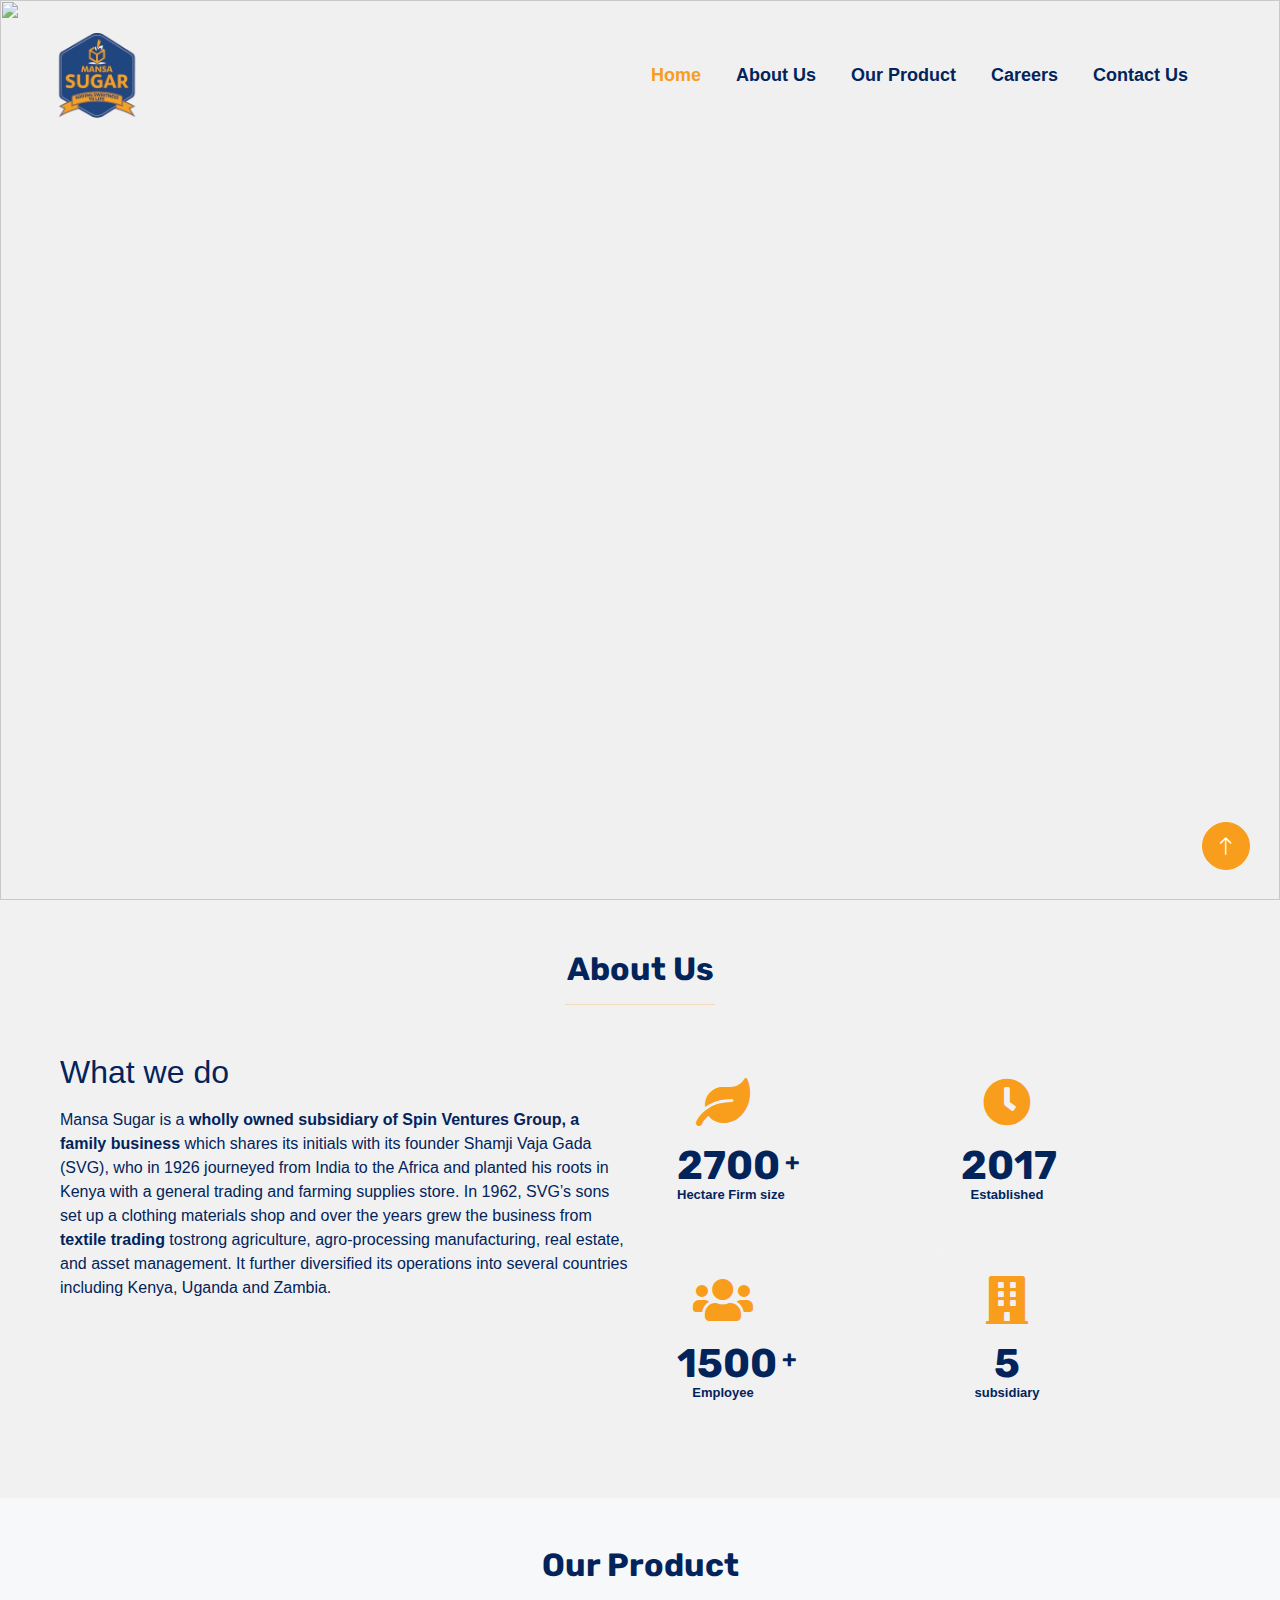
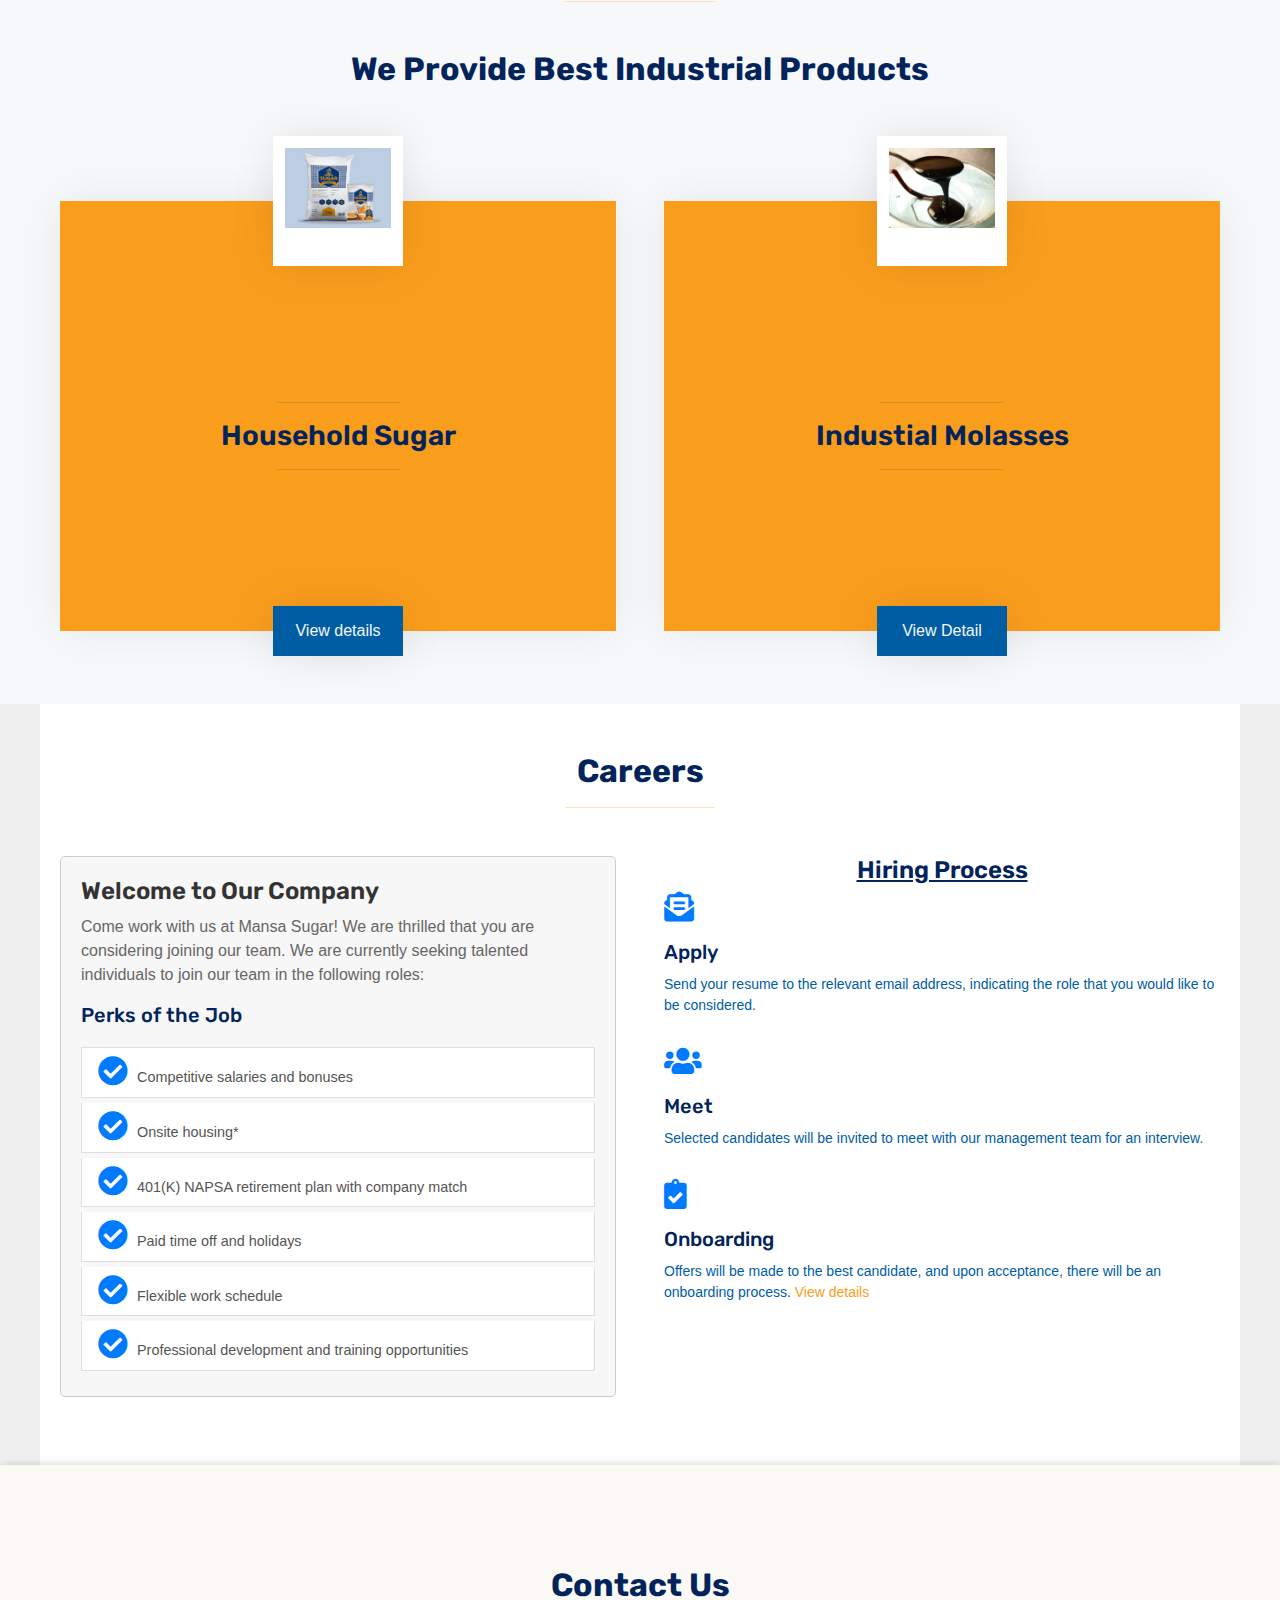
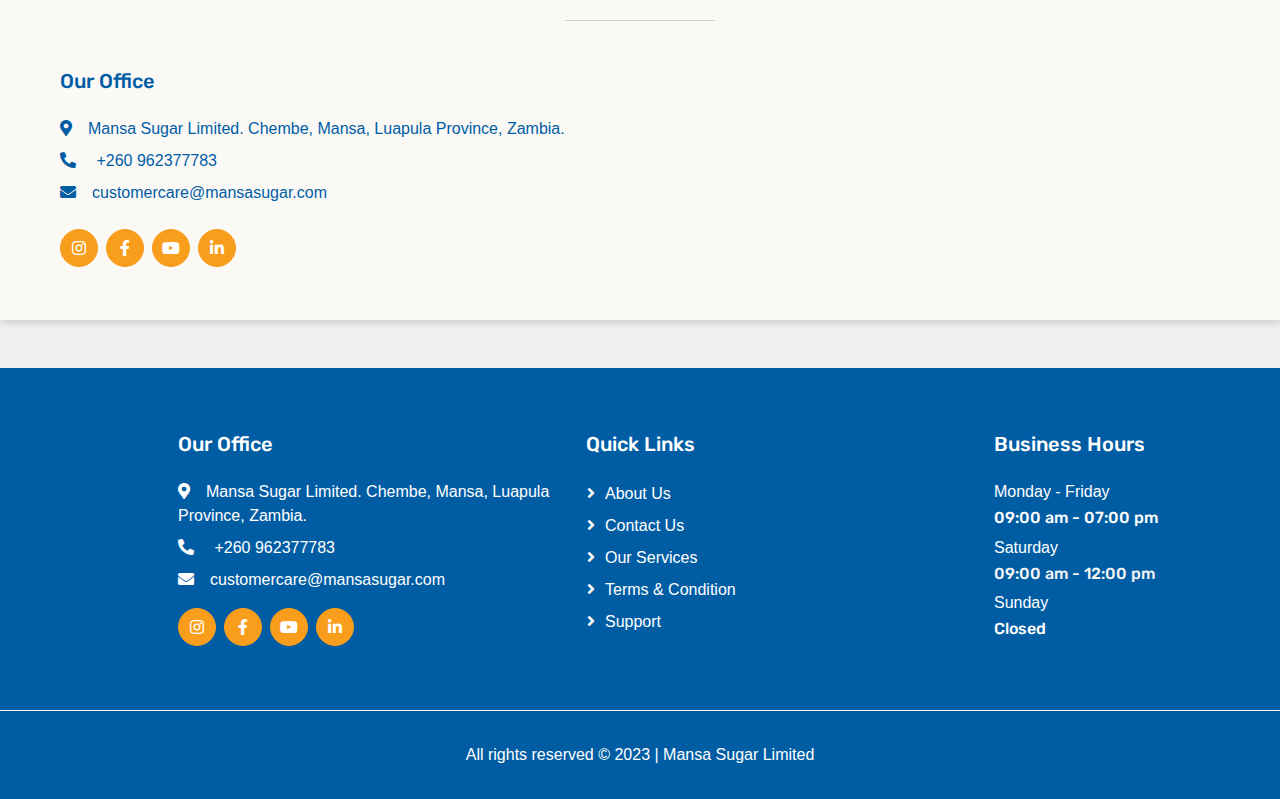
==== commit 28f7dcd4: "changes done" ====
--- a/index.html
+++ b/index.html
@@ -130,18 +130,28 @@
                            ">
                            <div class="text-center border p-4">
                               <i class="fa fa-leaf fa-3x text-primary mb-3"></i>
-                              <h2 class="h1 mb-0  " data-toggle=" counter counter-up" style="white-space: nowrap;">
-                                 2700+
-                              </h2>
+                              <div style="display: flex; align-items: center;">
+                                 <h2 class="h1 mb-0" data-toggle="counter-up" style="white-space: nowrap; margin-right: 5px;">
+                                    2700
+                                 </h2>
+                                 <h2 style="font-size: 1.5rem;">+</h2>
+                              </div>
                               <p class="py-0 p-text" style="font-size: small; white-space: nowrap;"><strong>Hectare Firm size</strong></p>
                            </div>
+
                            <div class="text-center border p-4">
-                              <i class="fa fa-users fa-3x text-primary mb-3"></i>
-                              <h2 class="h1 mb-0 " data-toggle=" counter counter-up">
-                                 1500+
-                              </h2>
-                              <p class="py-0 p-text" style="font-size: small;">Employee</p>
-                           </div>
+                            <i class="fa fa-users fa-3x text-primary mb-3"></i>
+                            <div style="display: flex; align-items: center;">
+                               <h2 class="h1 mb-0" data-toggle="counter-up" style="white-space: nowrap; margin-right: 5px;">
+                                  1500
+                               </h2>
+                               <h2 style="font-size: 1.5rem;">+</h2>
+                            </div>
+                            <p class="py-0 p-text" style="font-size: small; white-space: nowrap;"><strong>Employee</strong></p>
+                         </div>
+
+
+            
                         </div>
                      </div>
                      <div class="col-lg-6 col-md-6 about-left2 px-5">
@@ -151,14 +161,14 @@
                            ">
                            <div class="text-center border p-4">
                               <i class="fa fa-clock fa-3x text-primary mb-3"></i>
-                              <h2 class="h1 mb-0 " data-toggle="">
+                              <h2 class="h1 mb-0 " data-toggle="counter -up">
                                  2017
                               </h2>
                               <p class="py-0 p-text" style="font-size: small;">Established</p>
                            </div>
                            <div class="text-center border p-4">
                               <i class="fa fa-building fa-3x text-primary mb-3"></i>
-                              <h2 class="h1 mb-0 " data-toggle="">
+                              <h2 class="h1 mb-0 " data-toggle="counter-up">
                                  5
                               </h2>
                               <p class="py-0 p-text" style="font-size: small;">subsidiary</p>
@@ -194,7 +204,7 @@
                      </p> -->
                   <h1 class="display-5 mb-4">We Provide Best Industrial Products</h1>
                </div>
-               <div class="row gy-5 gx-4">
+               <div class="row gy-5 gx-5">
                   <div
                      class="col-md-6 col-lg-6 wow fadeInUp"
                      data-wow-delay="0.1s"
@@ -227,7 +237,7 @@
                               </p>
                            </div>
                         </div>
-                        <a class="btn btn-light" href="#">View details</a>
+                        <a class="btn btn-light" >View details</a>
                      </div>
                   </div>
                   <div
@@ -269,11 +279,11 @@
       </section>
       <!-- career1 start  -->
       <section id="careers" class="container py-5 ">
-        <div class="text-center mx-auto mb-5" style="max-width: 600px">
-          <h1 class="display-5 mb-0">Careers</h1>
-          <hr class="w-25 mx-auto bg-primary" />
-       </div>
-         <div class="row">
+         <div class="text-center mx-auto mb-5" style="max-width: 600px">
+            <h1 class="display-5 mb-0">Careers</h1>
+            <hr class="w-25 mx-auto bg-primary" />
+         </div>
+         <div class="row gx-5">
             <div class="col-lg-6">
                <div class="intro">
                   <h4>Welcome to Our Company</h4>
@@ -289,9 +299,9 @@
                   </ul>
                </div>
             </div>
-            <div class="col-lg-6 col-md-12 selection-step ">
-               <div class="right-part-career">
-                  <h4>Hiring Process</h4>
+            <div class="col-lg-6 col-md-12 selection-step px-5">
+               <div class="right-part-career px-5">
+                  <h4 class="text-center " style="text-decoration: underline;">Hiring Process</h4>
                   <div class="step">
                      <i class="fas fa-envelope-open-text"></i>
                      <h5>Apply</h5>
@@ -385,7 +395,7 @@
             "
             >
             <div class="container-fluid py-3 text-white our-office">
-               <div class="row g-5 container-fluid">
+               <div class="row gx-1 container-fluid footer-mobile-device">
                   <div class="col-lg-4 col-md-12 text-white">
                      <h5 class="text-white mb-4">Our Office</h5>
                      <p class="mb-2 text-white">
@@ -441,7 +451,6 @@
                      <p class="mb-1 text-white">Sunday</p>
                      <h6 class="text-light text-white">Closed</h6>
                   </div>
-           
                </div>
             </div>
          </div>
@@ -478,7 +487,7 @@
       <script src="https://unpkg.com/typed.js@2.0.16/dist/typed.umd.js"></script>
       <script>
          var typed = new Typed(".auto-type", {
-           strings: ["Welcome to Mansa Sugar...", "Adding Sweetness to life...", "Thank you for visiting..."],
+           strings: ["Welcome to Mansa Sugar...", "Adding Sweetness to life...", "Thank you for visiting...", "Welcome to Mansa Sugar..."],
            typeSpeed: 100,
            backSpeed: 30,
            showCursor: false
--- a/css/style.css
+++ b/css/style.css
@@ -151,12 +151,12 @@
 @media (max-width: 786px) {
   .auto-type {
     color: white;
-    font-size: 20px; /* Adjust font size as needed */
+    font-size: 24px; /* Adjust font size as needed */
     white-space: nowrap;
     overflow: hidden;
     position: absolute;
     top: 20%;
-    left: 20%;
+    left: auto;
     transform: translate(-50%, 50%);
   }
 }
@@ -378,6 +378,7 @@
   position: relative;
   margin: 65px 0 25px 0;
   box-shadow: 0 0 45px rgba(0, 0, 0, 0.07);
+  height: 430px;
 }
 
 .service-item .service-img {
@@ -415,7 +416,7 @@
   align-items: center;
   justify-content: center;
   text-align: center;
-  background: #ffffff;
+  background: #f99d1c;
   transition: 0.5s;
 }
 
@@ -449,7 +450,7 @@
   height: 100px;
   top: -100%;
   left: 0;
-  transform: skewY(-12deg);
+  /* transform: skewY(-12deg); */
   background: #ffffff;
   transition: 0.5s;
 }
@@ -800,6 +801,11 @@
   }
 }
 
+@media (min-width: 992px) {
+  #footers .our-office {
+    margin-left: 150px !important;
+  }
+}
 /* career pages */
 
 /* about page css */
@@ -909,6 +915,7 @@
 .list-group-item i {
   margin-right: 5px;
   color: #007bff;
+  font-size: 30px;
 }
 
 .step {
